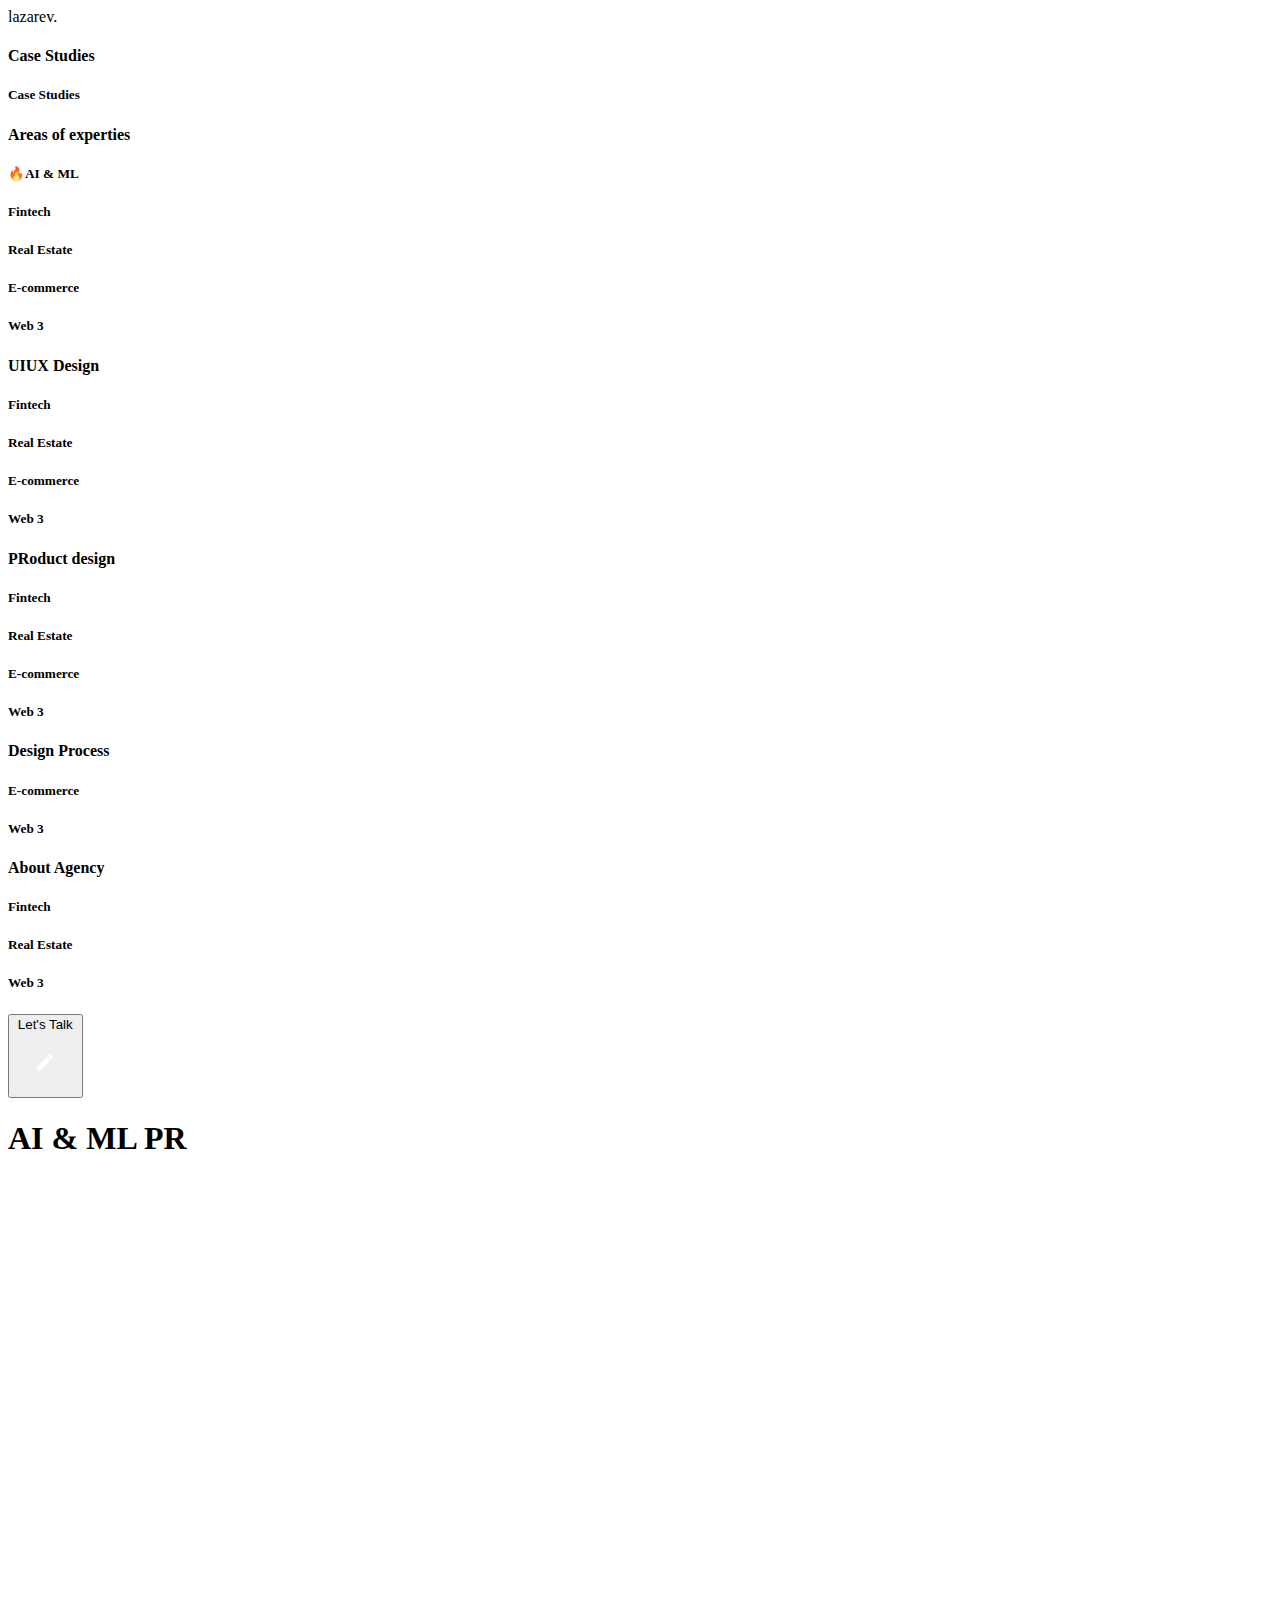
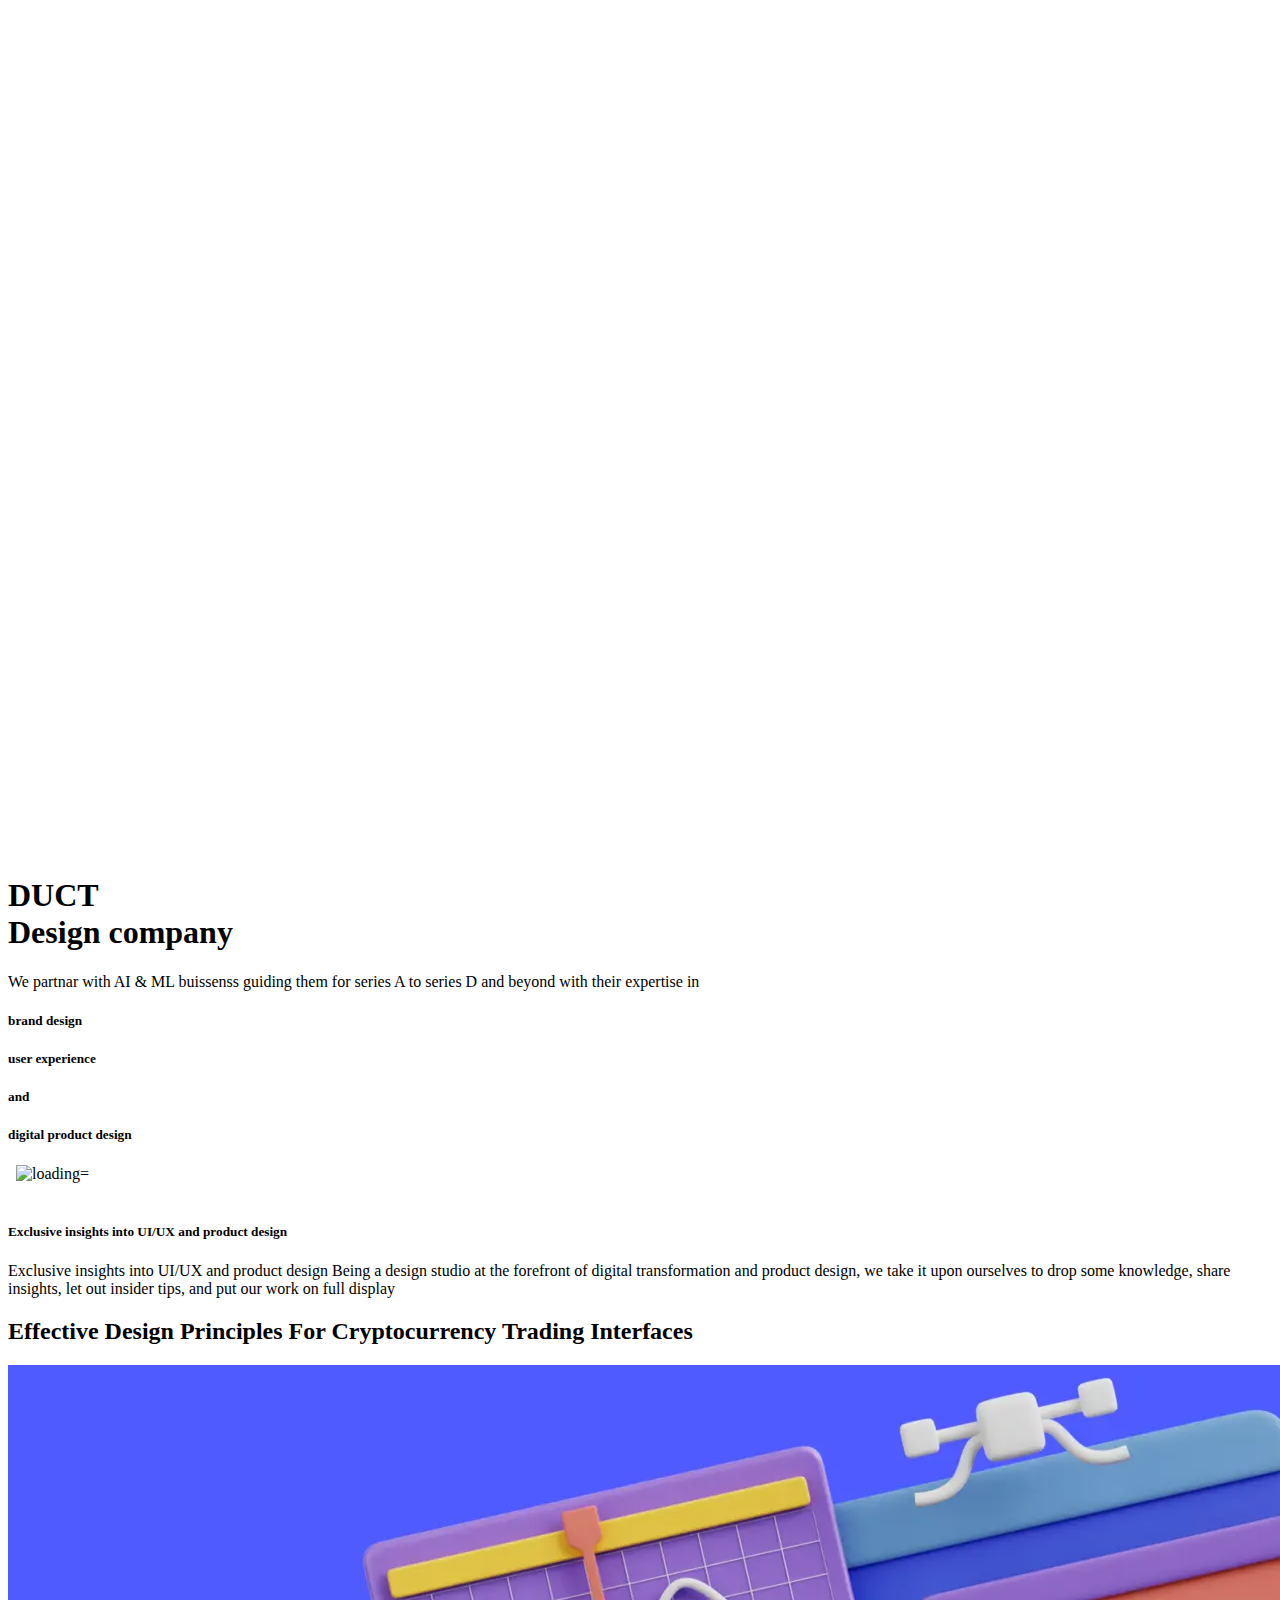
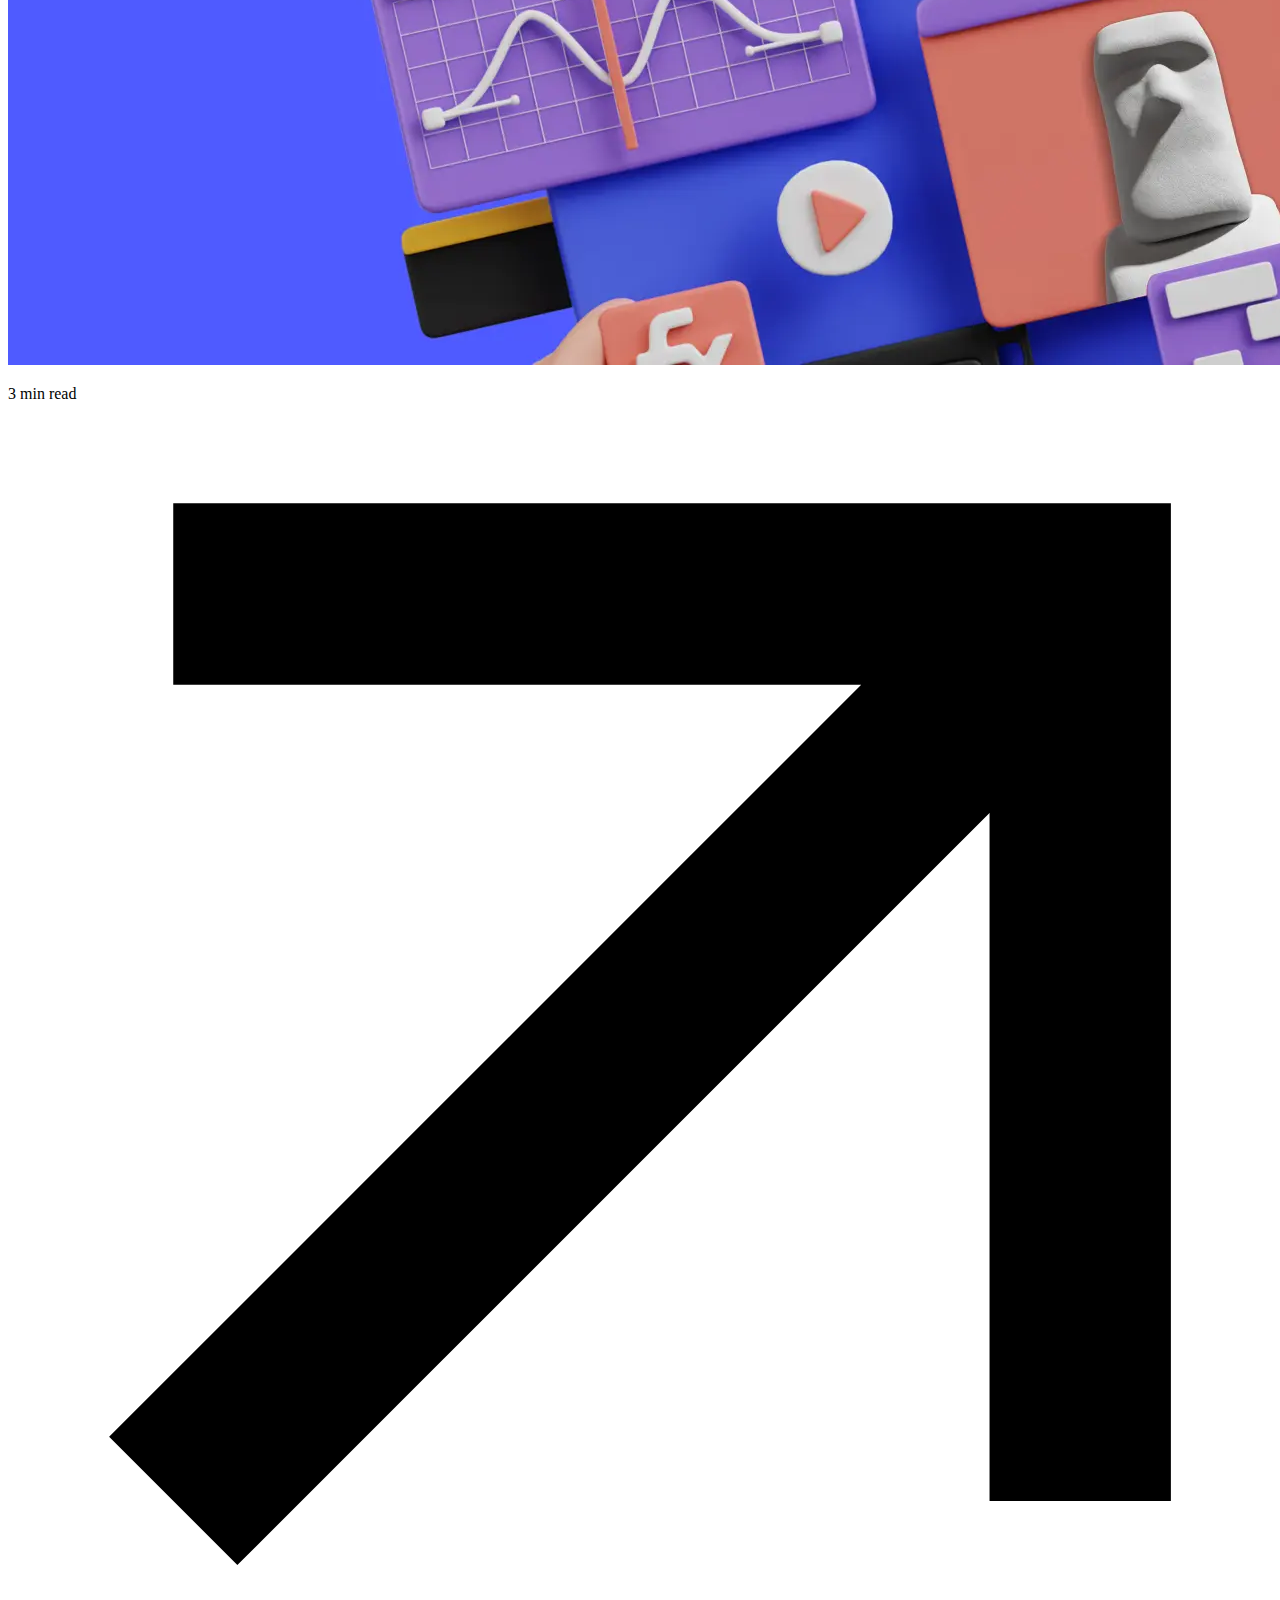
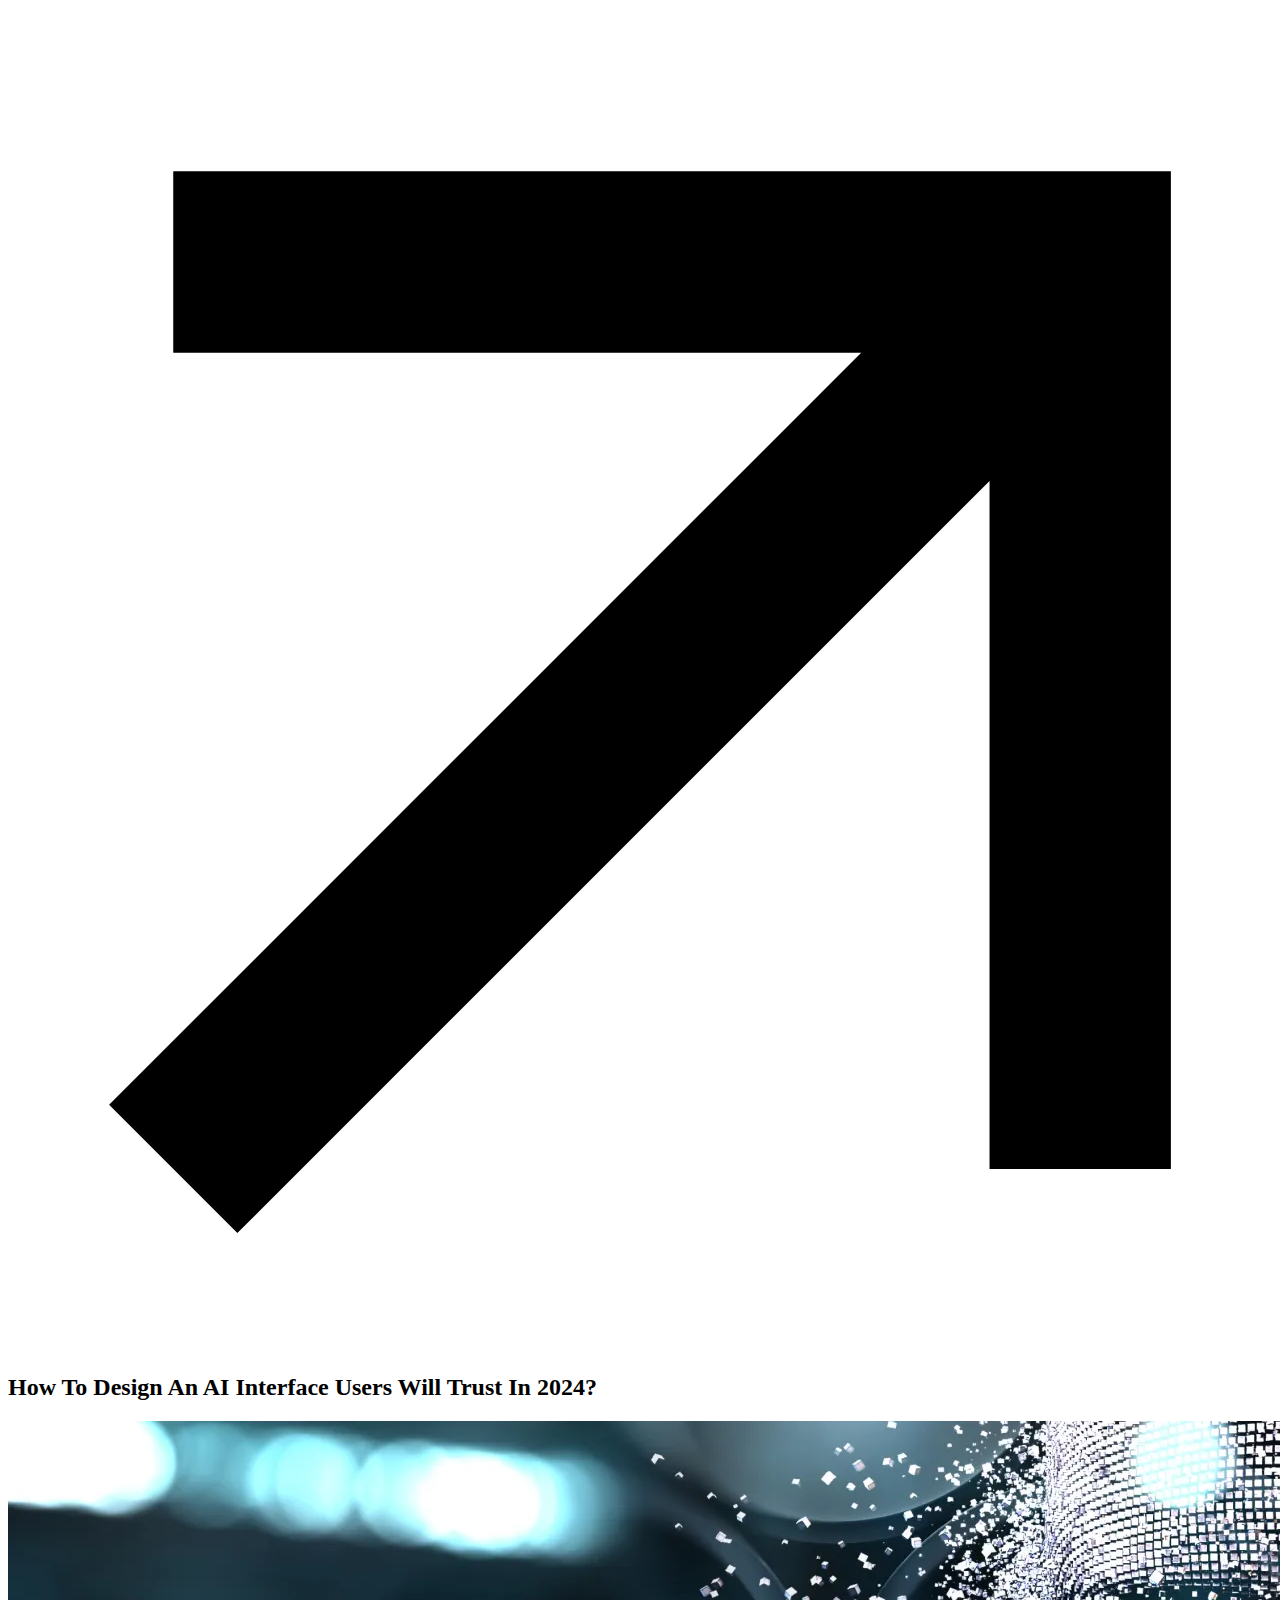
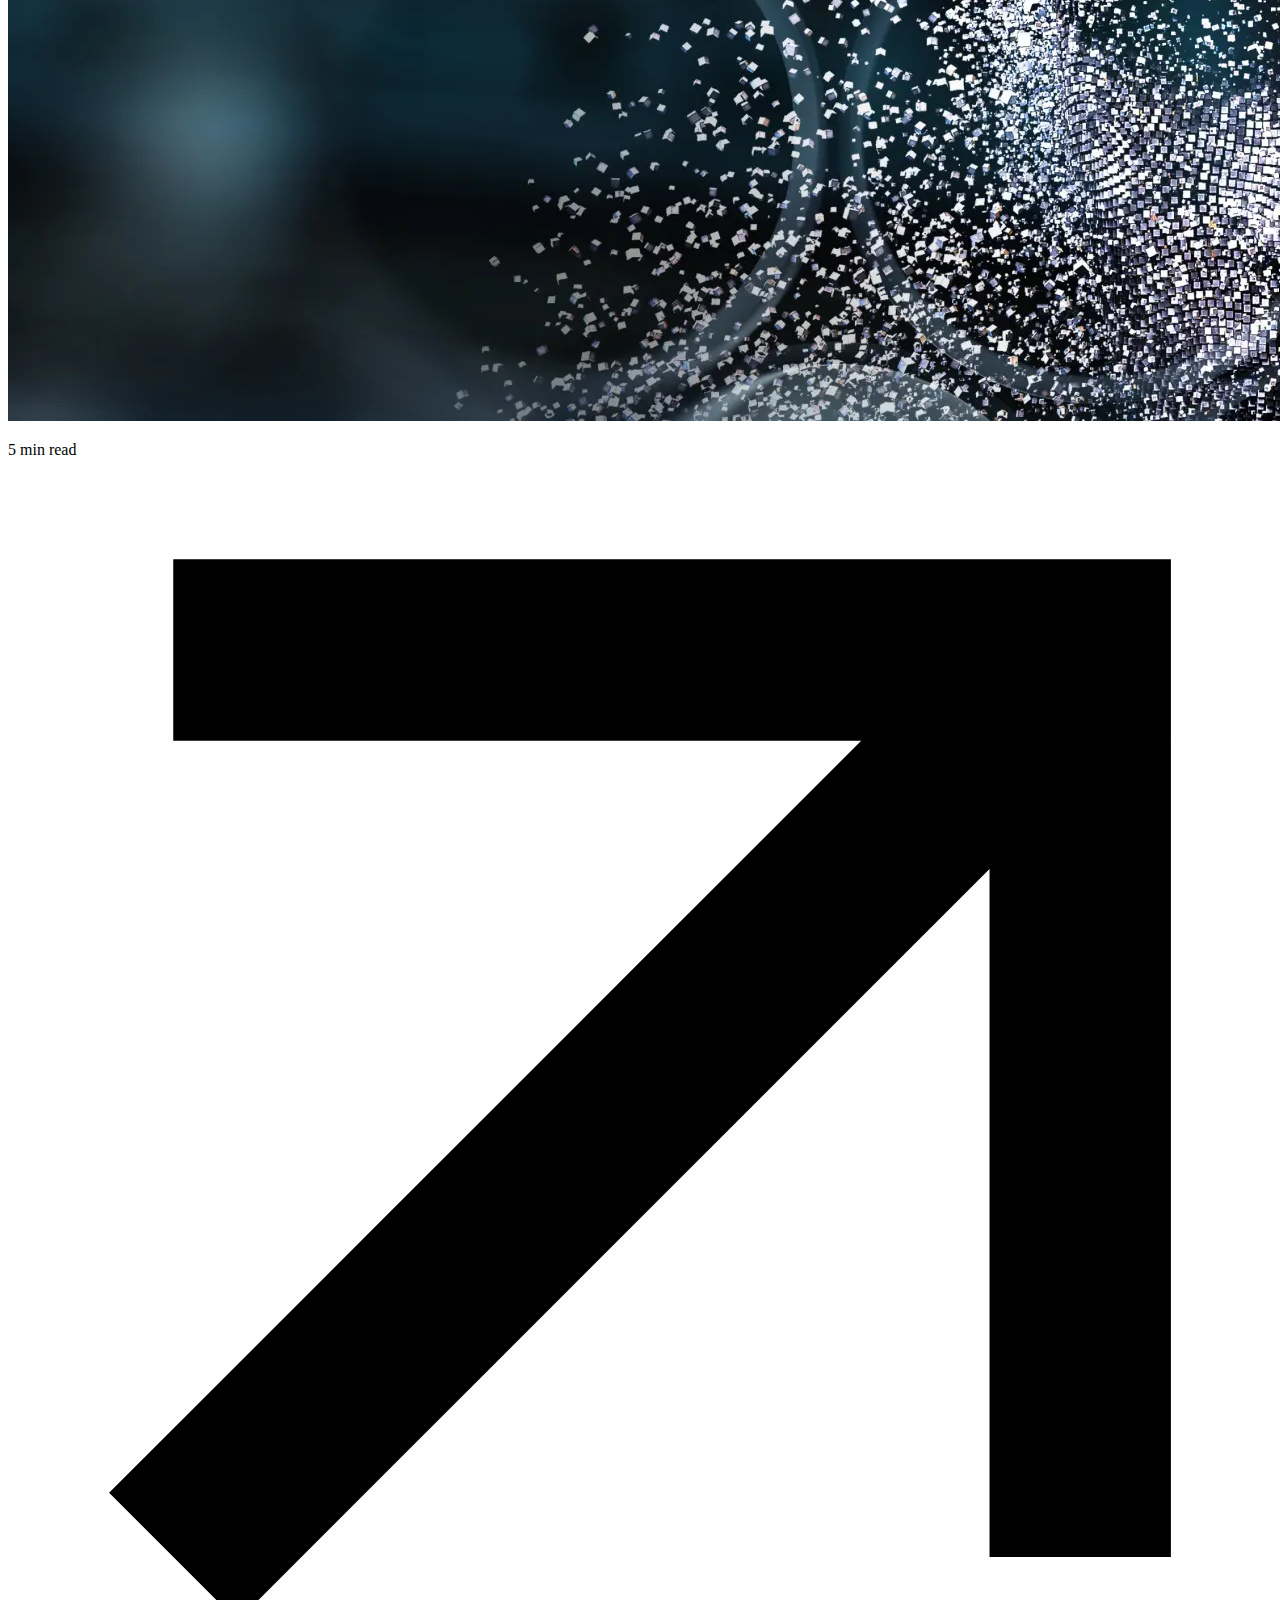
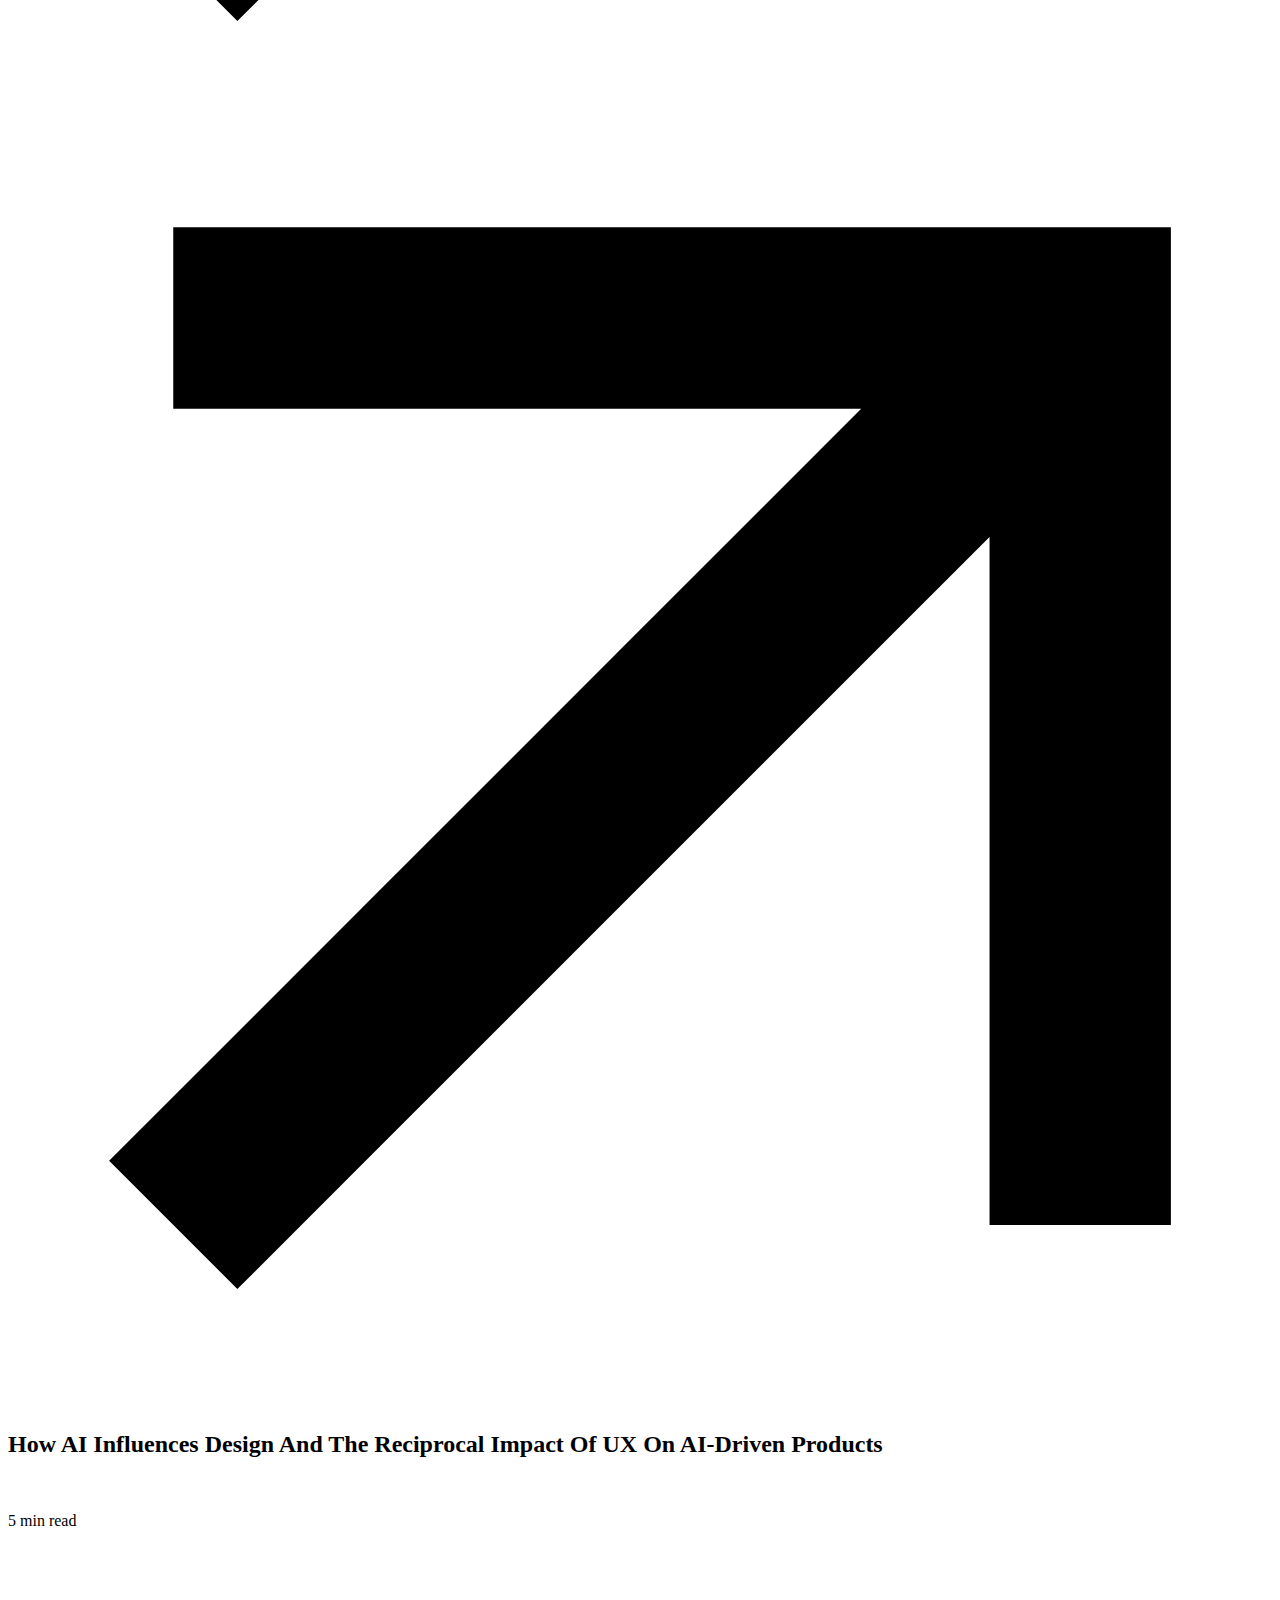
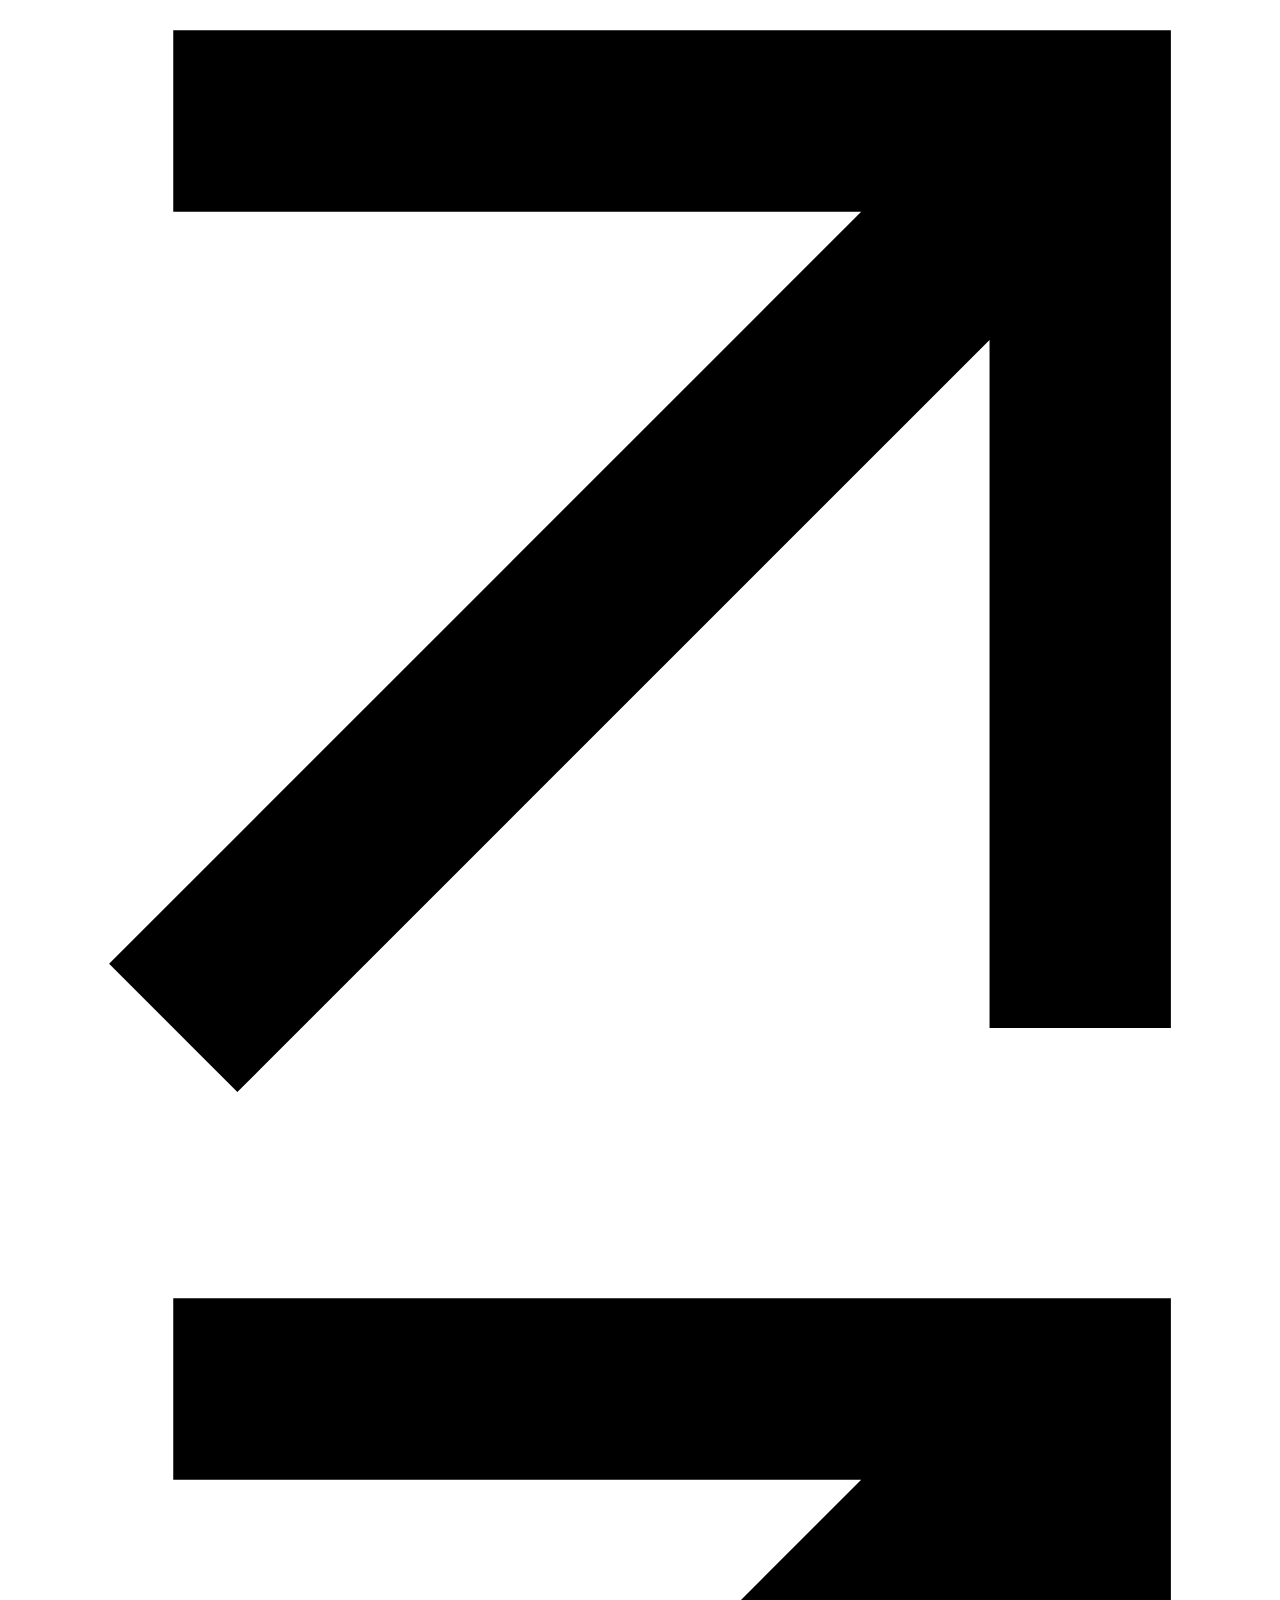
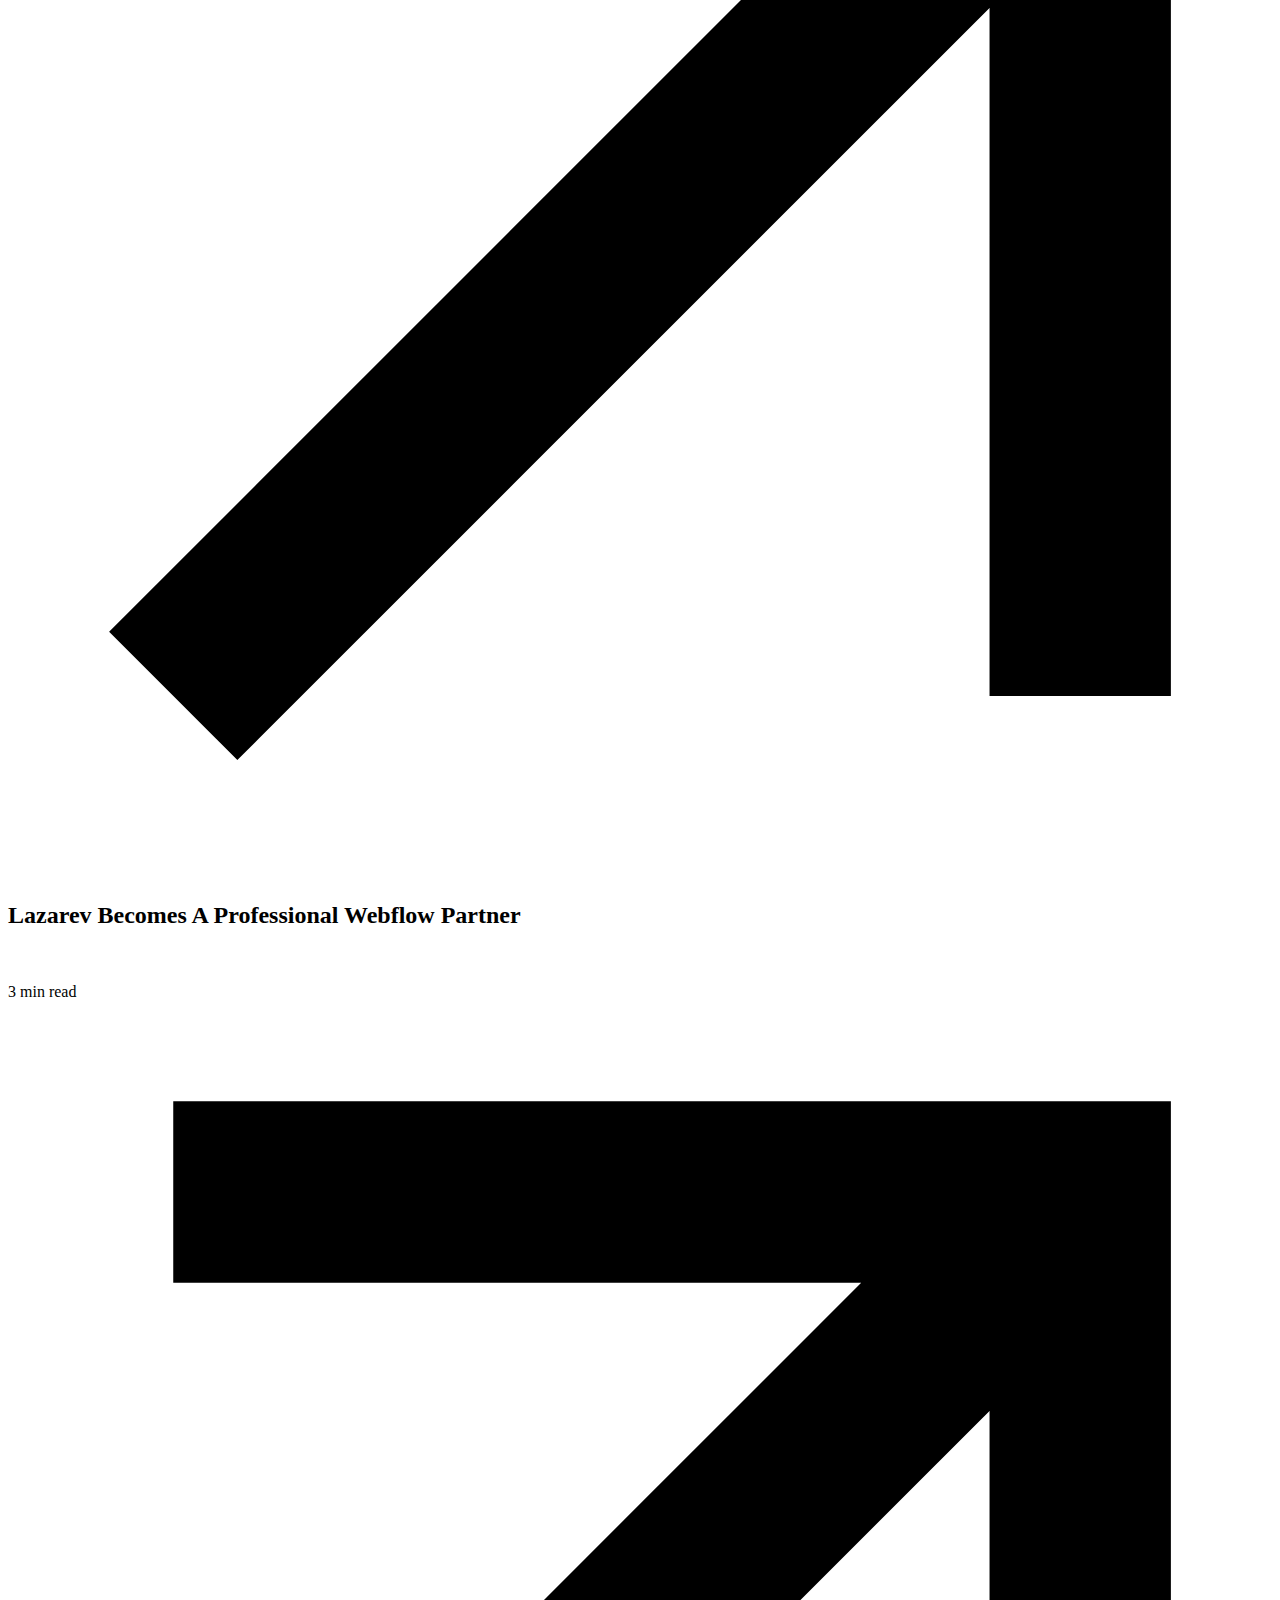
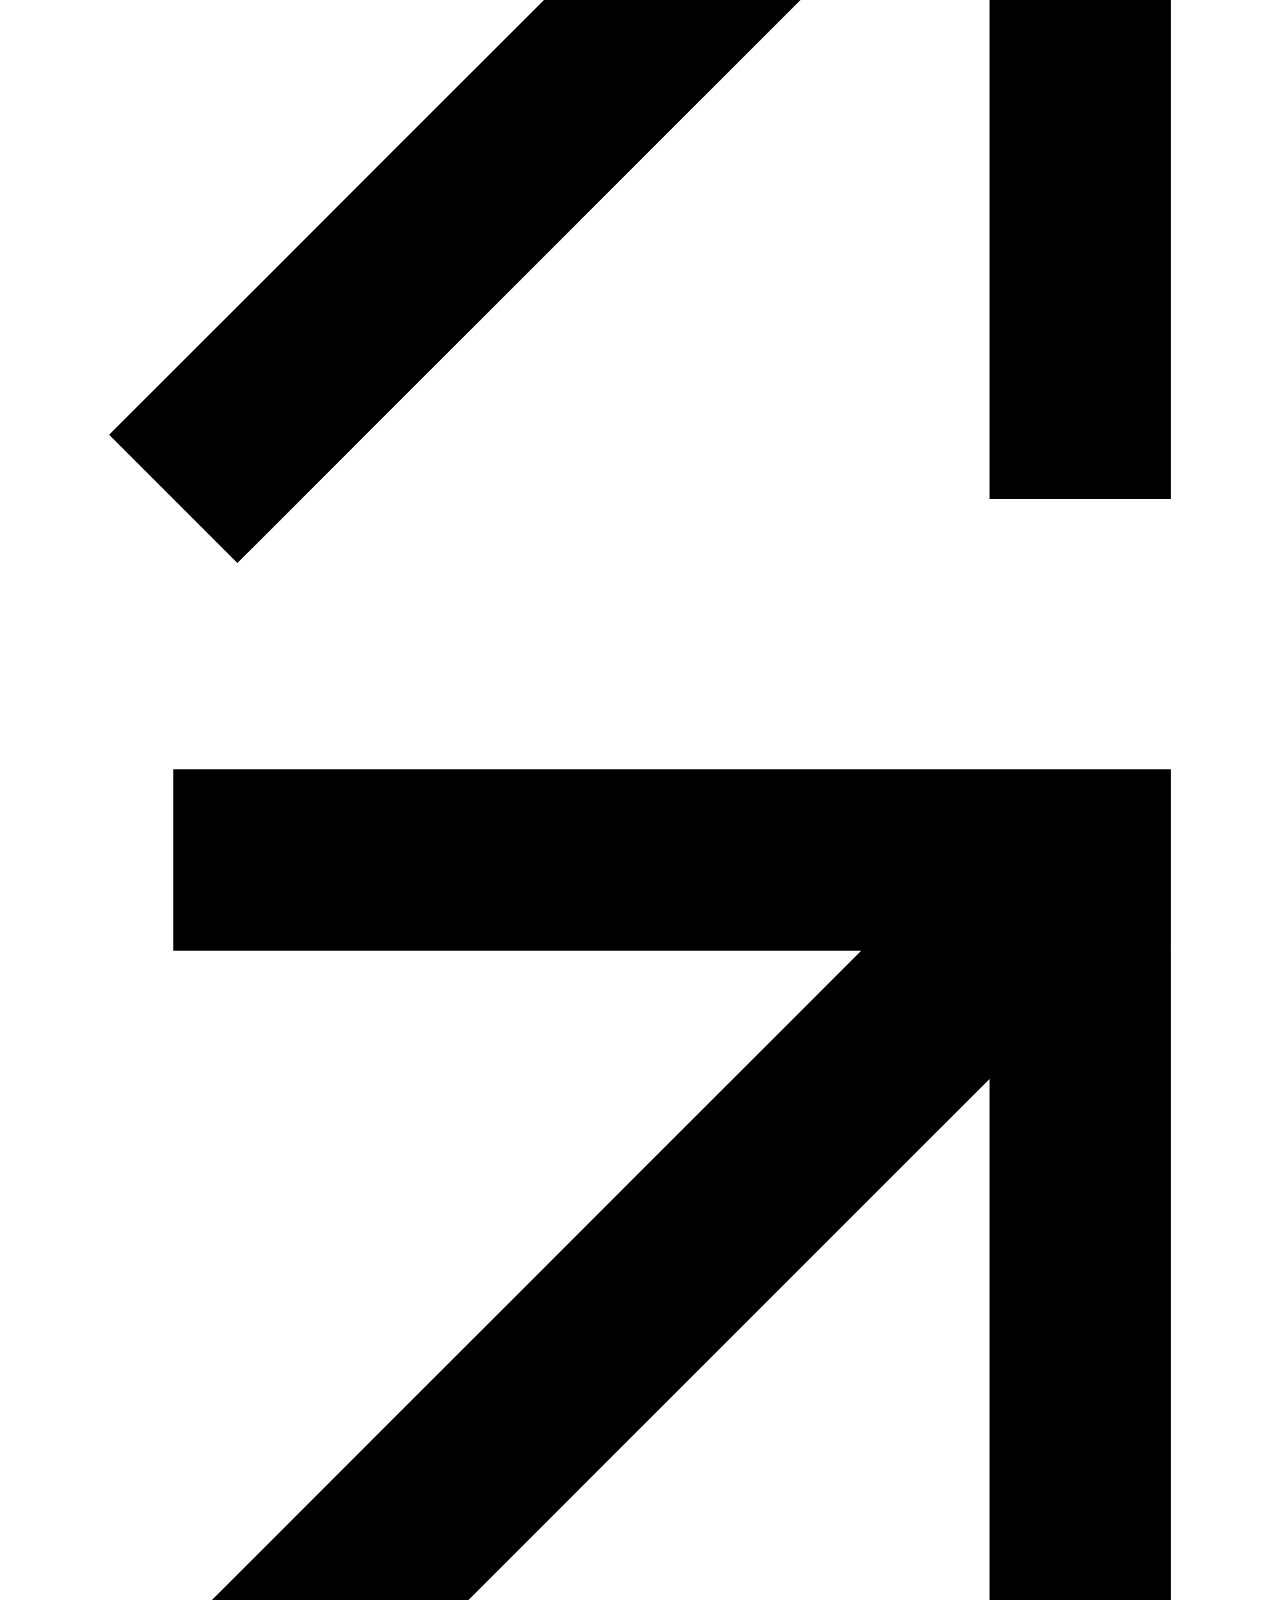
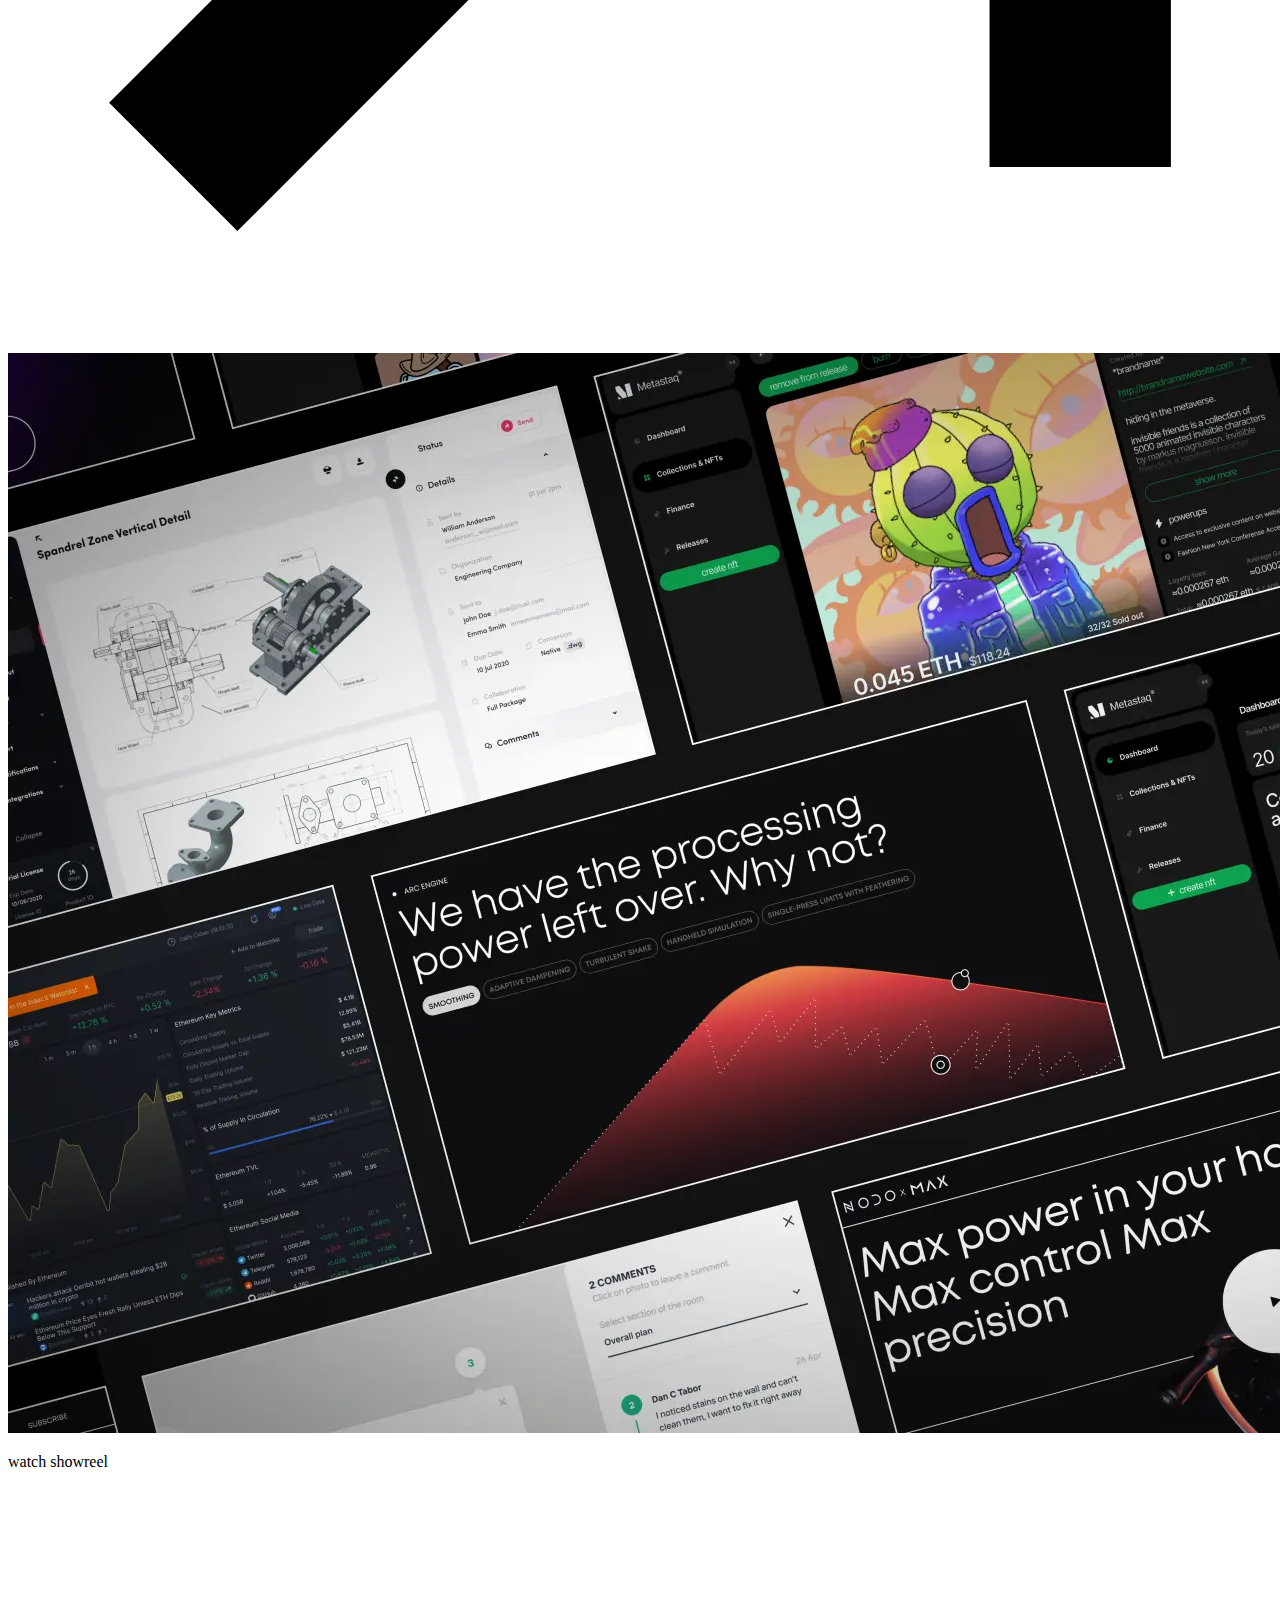
==== index.html @ 5483860f "Fix font problem" ====
<!DOCTYPE html>
<html lang="en">
  <head>
    <meta charset="UTF-8" />
    <meta name="viewport" content="width=device-width, initial-scale=1.0" />
    <title>
      LAZAREV. 🪀 — Digital Product Design Agency | Award Winning UX & UI Agency
    </title>
    <link rel="stylesheet" href="lazarev.css" />
    <link rel="shortcut icon" href="./Images/favicon.gif" type="image/x-icon" />
    <link
      rel="stylesheet"
      href="https://cdn.jsdelivr.net/npm/locomotive-scroll@3.5.4/dist/locomotive-scroll.css"
    />
    <link
      href="https://cdn.jsdelivr.net/npm/remixicon@4.2.0/fonts/remixicon.css"
      rel="stylesheet"
    />
  </head>
  <body>
    <section class="all">
      <!--* Header -->
      <header>
        <nav>
          <div class="logo">lazarev.</div>
          <div class="nav-part2">
            <div class="nav-elem">
              <h4>Case Studies</h4>
              <h5><span>Case Studies</span></h5>
            </div>
            <div class="nav-elem">
              <h4>Areas of experties</h4>
              <h5><span>🔥AI & ML</span></h5>
              <h5><span>Fintech</span></h5>
              <h5><span>Real Estate</span></h5>
              <h5><span>E-commerce</span></h5>
              <h5><span>Web 3</span></h5>
            </div>
            <div class="nav-elem">
              <h4>UIUX Design</h4>
              <h5><span>Fintech</span></h5>
              <h5><span>Real Estate</span></h5>
              <h5><span>E-commerce</span></h5>
              <h5><span>Web 3</span></h5>
            </div>
            <div class="nav-elem">
              <h4>PRoduct design</h4>
              <h5><span>Fintech</span></h5>
              <h5><span>Real Estate</span></h5>
              <h5><span>E-commerce</span></h5>
              <h5><span>Web 3</span></h5>
            </div>
            <div class="nav-elem">
              <h4>Design Process</h4>

              <h5><span>E-commerce</span></h5>
              <h5><span>Web 3</span></h5>
            </div>
            <div class="nav-elem">
              <h4>About Agency</h4>
              <h5><span>Fintech</span></h5>
              <h5><span>Real Estate</span></h5>
              <h5></h5>
              <h5><span>Web 3</span></h5>
            </div>
          </div>
          <button class="homebtn">
            Let's Talk
            <svg class="c-bttn__morph" fill="none" viewBox="0 0 131 136">
              <path
                class="g-path"
                data-morph="end"
                fill="#fff"
                d="M48 77.457v7.224h7.224l21.307-21.306-7.224-7.225L48 77.457Zm34.118-19.67a1.919 1.919 0 0 0 0-2.716l-4.508-4.508a1.919 1.919 0 0 0-2.716 0l-3.526 3.526 7.224 7.224 3.526-3.525Z"
              ></path>
              <path
                class="g-path"
                data-morph="start"
                fill="#fff"
                d="M48 77.457v7.224h7.224l21.307-21.306-7.224-7.225L48 77.457Zm34.118-19.67a1.919 1.919 0 0 0 0-2.716l-4.508-4.508a1.919 1.919 0 0 0-2.716 0l-3.526 3.526 7.224 7.224 3.526-3.525Z"
                data-original="M65.72 109.14c10.08 0 17.76-3.78 23.04-11.34 5.4-7.68 8.1-17.64 8.1-29.88 0-12.24-2.7-22.2-8.1-29.88-5.28-7.68-12.96-11.52-23.04-11.52-9.96 0-17.7 3.84-23.22 11.52-5.4 7.68-8.1 17.64-8.1 29.88 0 12.12 2.7 22.02 8.1 29.7 5.52 7.68 13.26 11.52 23.22 11.52Zm46.08 7.02c-11.64 12.6-27.06 18.9-46.26 18.9s-34.62-6.3-46.26-18.9C7.76 103.56 2 87.48 2 67.92c0-19.56 5.76-35.64 17.28-48.24C30.92 7.08 46.34.78 65.54.78s34.62 6.3 46.26 18.9c11.64 12.6 17.46 28.68 17.46 48.24 0 19.56-5.82 35.64-17.46 48.24Z"
              ></path>
            </svg>
          </button>
          <div class="nav-bottom"></div>
        </nav>
      </header>

      <main id="main">
        <!-- *Page1 -->
        <section id="page1">
          <!--* Main Heading -->
          <h1>AI & ML PR<svg
              class="c-bttn__morph"
              fill="none"
              viewBox="0 0 131 136"
            >
              <path
                class="g-path"
                data-morph="end"
                fill="#fff"
                d="M48 77.457v7.224h7.224l21.307-21.306-7.224-7.225L48 77.457Zm34.118-19.67a1.919 1.919 0 0 0 0-2.716l-4.508-4.508a1.919 1.919 0 0 0-2.716 0l-3.526 3.526 7.224 7.224 3.526-3.525Z"
              ></path></svg
            >DUCT<br />Design company<br />
          </h1>

          <p>
            We partnar with AI & ML buissenss guiding them for series A to
            series D and beyond with their expertise in
          </p>
          <div class="categories">
            <h5>brand design</h5>
            <h5>user experience</h5>
            <h5>and</h5>
            <h5>digital product design</h5>
          </div>
          <div id="moving-div">
            <div id="blur-left"></div>
            <div class="sameer"></div>
            <div class="move">
              <img
                src="https://lazarev.kiev.ua/la24/forbes.svg"
                alt=""
                loading="lazy"
              />
              <img
                src="https://lazarev.kiev.ua/la24/adweek.svg"
                alt=""
                loading="lazy"
              />
              <img src="https://lazarev.kiev.ua/la24/pmi.svg" alt="
              loading="lazy"" loading="lazy" />
              <img src="https://lazarev.kiev.ua/la24/wf.svg" alt="" />
              <img
                src="https://lazarev.kiev.ua/la24/adweek.svg"
                alt=""
                loading="lazy"
              />
              <img
                src="https://lazarev.kiev.ua/la24/rd.svg"
                alt=""
                loading="lazy"
              />
              <img
                src="https://lazarev.kiev.ua/la24/pmi.svg"
                alt=""
                loading="lazy"
              />
              <img
                src="https://lazarev.kiev.ua/la24/webby.svg"
                alt=""
                loading="lazy"
              />
            </div>
            <div class="move">
              <img
                src="https://lazarev.kiev.ua/la24/forbes.svg"
                alt=""
                loading="lazy
              "
              />
              <img
                src="https://lazarev.kiev.ua/la24/adweek.svg"
                alt
                loading="lazy
              "
              />
              <img src="https://lazarev.kiev.ua/la24/pmi.svg" alt="" />
              <img
                src="https://lazarev.kiev.ua/la24/wf.svg"
                alt=""
                loading="lazy
              "
              />
              <img
                src="https://lazarev.kiev.ua/la24/adweek.svg"
                alt=""
                loading="lazy
              "
              />
              <img
                src="https://lazarev.kiev.ua/la24/rd.svg"
                alt=""
                loading="lazy
              "
              />
              <img
                src="https://lazarev.kiev.ua/la24/pmi.svg"
                alt=""
                loading="lazy
              "
              />
              <img
                src="https://lazarev.kiev.ua/la24/webby.svg"
                alt=""
                loading="lazy
              "
              />
            </div>
            <div id="blur-right"></div>
          </div>
        </section>

        <!--* page2 -->

        <section id="page2">
          <div class="page2-main-content">
            <div class="page2-left">
              <h5>Exclusive insights into UI/UX and product design</h5>
              <p>
                Exclusive insights into UI/UX and product design Being a design
                studio at the forefront of digital transformation and product
                design, we take it upon ourselves to drop some knowledge, share
                insights, let out insider tips, and put our work on full display
              </p>
            </div>

            <!--* page2Right -->

            <div class="page2-right">
              <div class="image-effect-div">
                <h2>
                  Effective Design Principles For Cryptocurrency Trading
                  Interfaces
                </h2>
                <img src="./Images/hiddenImage1.webp" alt="" />
                <p>3 min read</p>
                <div class="arrow">
                  <svg fill="none" viewBox="0 0 15 15">
                    <path
                      fill="currentColor"
                      fill-rule="evenodd"
                      d="M10.125 3.153H1.961V1H13.8v11.839h-2.152V4.675L2.722 13.6 1.2 12.078l8.925-8.925Z"
                      clip-rule="evenodd"
                    ></path>
                  </svg>
                  <svg id="hiddenArrow" fill="none" viewBox="0 0 15 15">
                    <path
                      fill="currentColor"
                      fill-rule="evenodd"
                      d="M10.125 3.153H1.961V1H13.8v11.839h-2.152V4.675L2.722 13.6 1.2 12.078l8.925-8.925Z"
                      clip-rule="evenodd"
                    ></path>
                  </svg>
                </div>
              </div>

              <div class="image-effect-div">
                <h2>How To Design An AI Interface Users Will Trust In 2024?</h2>
                <img src="./Images/hiddenImage2.webp" alt="" />
                <p>5 min read</p>
                <div class="arrow">
                  <svg fill="none" viewBox="0 0 15 15">
                    <path
                      fill="currentColor"
                      fill-rule="evenodd"
                      d="M10.125 3.153H1.961V1H13.8v11.839h-2.152V4.675L2.722 13.6 1.2 12.078l8.925-8.925Z"
                      clip-rule="evenodd"
                    ></path>
                  </svg>
                  <svg id="hiddenArrow" fill="none" viewBox="0 0 15 15">
                    <path
                      fill="currentColor"
                      fill-rule="evenodd"
                      d="M10.125 3.153H1.961V1H13.8v11.839h-2.152V4.675L2.722 13.6 1.2 12.078l8.925-8.925Z"
                      clip-rule="evenodd"
                    ></path>
                  </svg>
                </div>
              </div>

              <div class="image-effect-div">
                <h2>
                  How AI Influences Design And The Reciprocal Impact Of UX On
                  AI-Driven Products
                </h2>
                <img src="./Images/hiddenImage3.webp" alt="" />
                <p>5 min read</p>
                <div class="arrow">
                  <svg fill="none" viewBox="0 0 15 15">
                    <path
                      fill="currentColor"
                      fill-rule="evenodd"
                      d="M10.125 3.153H1.961V1H13.8v11.839h-2.152V4.675L2.722 13.6 1.2 12.078l8.925-8.925Z"
                      clip-rule="evenodd"
                    ></path>
                  </svg>
                  <svg id="hiddenArrow" fill="none" viewBox="0 0 15 15">
                    <path
                      fill="currentColor"
                      fill-rule="evenodd"
                      d="M10.125 3.153H1.961V1H13.8v11.839h-2.152V4.675L2.722 13.6 1.2 12.078l8.925-8.925Z"
                      clip-rule="evenodd"
                    ></path>
                  </svg>
                </div>
              </div>

              <div class="image-effect-div">
                <h2>Lazarev Becomes A Professional Webflow Partner</h2>
                <img src="./Images/hiddenImage4.webp" alt="" />
                <p>3 min read</p>
                <div class="arrow">
                  <svg fill="none" viewBox="0 0 15 15">
                    <path
                      fill="currentColor"
                      fill-rule="evenodd"
                      d="M10.125 3.153H1.961V1H13.8v11.839h-2.152V4.675L2.722 13.6 1.2 12.078l8.925-8.925Z"
                      clip-rule="evenodd"
                    ></path>
                  </svg>
                  <svg id="hiddenArrow" fill="none" viewBox="0 0 15 15">
                    <path
                      fill="currentColor"
                      fill-rule="evenodd"
                      d="M10.125 3.153H1.961V1H13.8v11.839h-2.152V4.675L2.722 13.6 1.2 12.078l8.925-8.925Z"
                      clip-rule="evenodd"
                    ></path>
                  </svg>
                </div>
              </div>
            </div>
          </div>
        </section>

        <!--* video-page -->
        <section class="video-page">
          <div class="video-page-content">
            <img src="./Images/Thumbnail.webp" alt="Thumbnail" />
            <div class="play-icon">
              <i class="ri-play-large-fill"></i>
              <p>watch showreel</p>
            </div>

            <video
              id="first-video"
              src="./videos/LAZAREV  Digital Product Design Agency - Award Winning UX & UI Agency.mp4"
            ></video>
          </div>
        </section>

        <!--* page3 -->

        <section id="page3">
          <div class="page3-upper">
            <div class="page3-left">
              <h1>
                Success Stories <br />
                Shaped by our <br />use experience <br />
                design agecny
              </h1>
            </div>
            <div class="page3-right">
              <h6>PARTNERSHIP MENTALITY</h6>
              <p>
                Along with taking the lead in designing AI-powered solutions, we
                embody a partnership mentality. This exact commitment has been
                the bedrock of our clients’ successes. When you choose to
                collaborate with us, we promise to be right where your
                audience's changing desires meet your ambitious business goals.
                We don't settle for mediocrity; we strive for excellence in
                every Figma pixel, every touchpoint, and every UX interaction.
              </p>
              <h6>RESULTS</h6>
              <p>
                That is how we've built 50+ sustainable startup products and
                helped 400+ brands secure millions in funding, achieve
                successful acquisitions, and establish themselves as globally
                recognized companies.
              </p>
            </div>
          </div>
          <div class="page3-down">
            <div class="page3-boxes">
              <h1>$500M</h1>
              <p>In fundign secured owning to our designs</p>
              <span>/001</span>
            </div>
            <div class="page3-boxes">
              <h1>+1million</h1>
              <p>increase in customer base</p>
              <span>/002</span>
            </div>
            <div class="page3-boxes">
              <h1>100 000+</h1>
              <p>of active marketplace users</p>
              <span>/003</span>
            </div>
            <div class="page3-boxes">
              <h1>25 million</h1>
              <p>Monthly E-commerce visits</p>
              <span>/004</span>
            </div>
            <div class="page3-boxes">
              <h1>+300%</h1>
              <p>Increase in sign up conversion rate</p>
              <span>/005</span>
            </div>
            <div class="page3-boxes">
              <h1>+42%</h1>
              <p>increase in apps retension rate</p>
              <span>/006</span>
            </div>
            <div id="afterbox">
              <p>
                <span>Featured digital</span>
                <span>desings projects</span>
                Our portfolio encompasses a wide range of digital designs
                essential for the growth of modern businesses. From B2B SaaS and
                B2C mobile apps to marketing design for promotions, we display
                our work created for early-stage startups and enterprises at
                various stages of their growth.
              </p>
            </div>
          </div>
        </section>

        <!--* page3 -->

        <section id="page4">
          <div class="page4-section">
            <div class="page4-content">
              <h1>
                Pika AI <i id="pikaSvg" class="ri-arrow-right-up-line"></i>
                <i id="pikaSvg" class="ri-arrow-right-up-line"></i>
              </h1>
              <p>
                Pika AI is a new and better search engine that harnesses AI
                technology and helps people find the most relevant and
                interesting information from across the web.
              </p>
            </div>
            <div class="page4-image1">
              <img src="./Images/Pika Al.webp" alt="" />
              <video muted loop src="./videos/pika-cover-big.mp4"></video>

              <!--* video cursor -->

              <div class="videoCursor1">
                <p>
                  view case <br />
                  study
                </p>
                <i class="ri-arrow-right-up-line"></i>
              </div>
            </div>
          </div>

          <div class="page4-section">
            <div class="page4-content">
              <h1>
                NODO <i id="pikaSvg" class="ri-arrow-right-up-line"></i>
                <i id="pikaSvg" class="ri-arrow-right-up-line"></i>
              </h1>
              <p>
                A promo website for unique cinematography equipment. Inertia
                Wheels MAX –– the first-hand wheels developed to streamline the
                operating experience.
              </p>
              <button id="blueBtn">See All Case Studies</button>
            </div>
            <div class="page4-image2">
              <img id="page4-secondImg" src="./Images/NODO.webp" alt="" />
              <video
                id="page4-secondVideo"
                muted
                loop
                src="./videos/NODO Video.mp4"
              ></video>

              <!--* video cursor -->
              <div class="videoCursor2">
                <p>
                  view case <br />
                  study
                </p>
                <i class="ri-arrow-right-up-line"></i>
              </div>
            </div>
          </div>
          <!-- <div class="page4-last">
            <div class="metastaq">
              <h1>
                Metastaq
                <i id="pikaSvg" class="ri-arrow-right-up-line"></i>
                <i id="pikaSvg" class="ri-arrow-right-up-line"></i>
              </h1>
              <p>
                A B2B Blockchain platform that helps brands engage with their
                community, monetize loyal consumers more effectively, and reward
                high-value actions with exclusive experiences
              </p>
              <figure>
                <div class="metashtaq-content">
                  <video muted src="./videos/metastaq-A-cover.mp4"></video>
                  <img loading="lazy" src="./Images/metastaqImg.webp" alt="" />
                </div>
              </figure>
            </div>
            <div class="Sight">
              <h1>
                11 Sight <i id="pikaSvg" class="ri-arrow-right-up-line"></i>
                <i id="pikaSvg" class="ri-arrow-right-up-line"></i>
              </h1>
              <p>
                11 Sight is a leader in the space of one-click video technology,
                recognized as one of the most innovative companies of 2021 at
                Silicon Valley's annual flagship conference.
              </p>
              <figure>
                <div class="sight-content">
                  <video src="./videos/11sight-cover-small.mp4"></video>
                  <img src="./Images/sightImg.webp" alt="" />
                </div>
              </figure>
            </div>
          </div> -->
        </section>
      </main>
    </section>

    <!-- todo Gsap Cdn for animations -->

    <script src="https://cdnjs.cloudflare.com/ajax/libs/gsap/3.12.5/gsap.min.js"></script>

    <!-- todo ScrollTrigger -->

    <script src="https://cdnjs.cloudflare.com/ajax/libs/gsap/3.12.5/ScrollTrigger.min.js"></script>

    <!-- todo locomotive js -->

    <script src="https://cdn.jsdelivr.net/npm/locomotive-scroll@3.5.4/dist/locomotive-scroll.js"></script>

    <!-- todo split-type -->

    <script src="https://unpkg.com/split-type"></script>

    <script async src="lazarev.js"></script>
  </body>
</html>
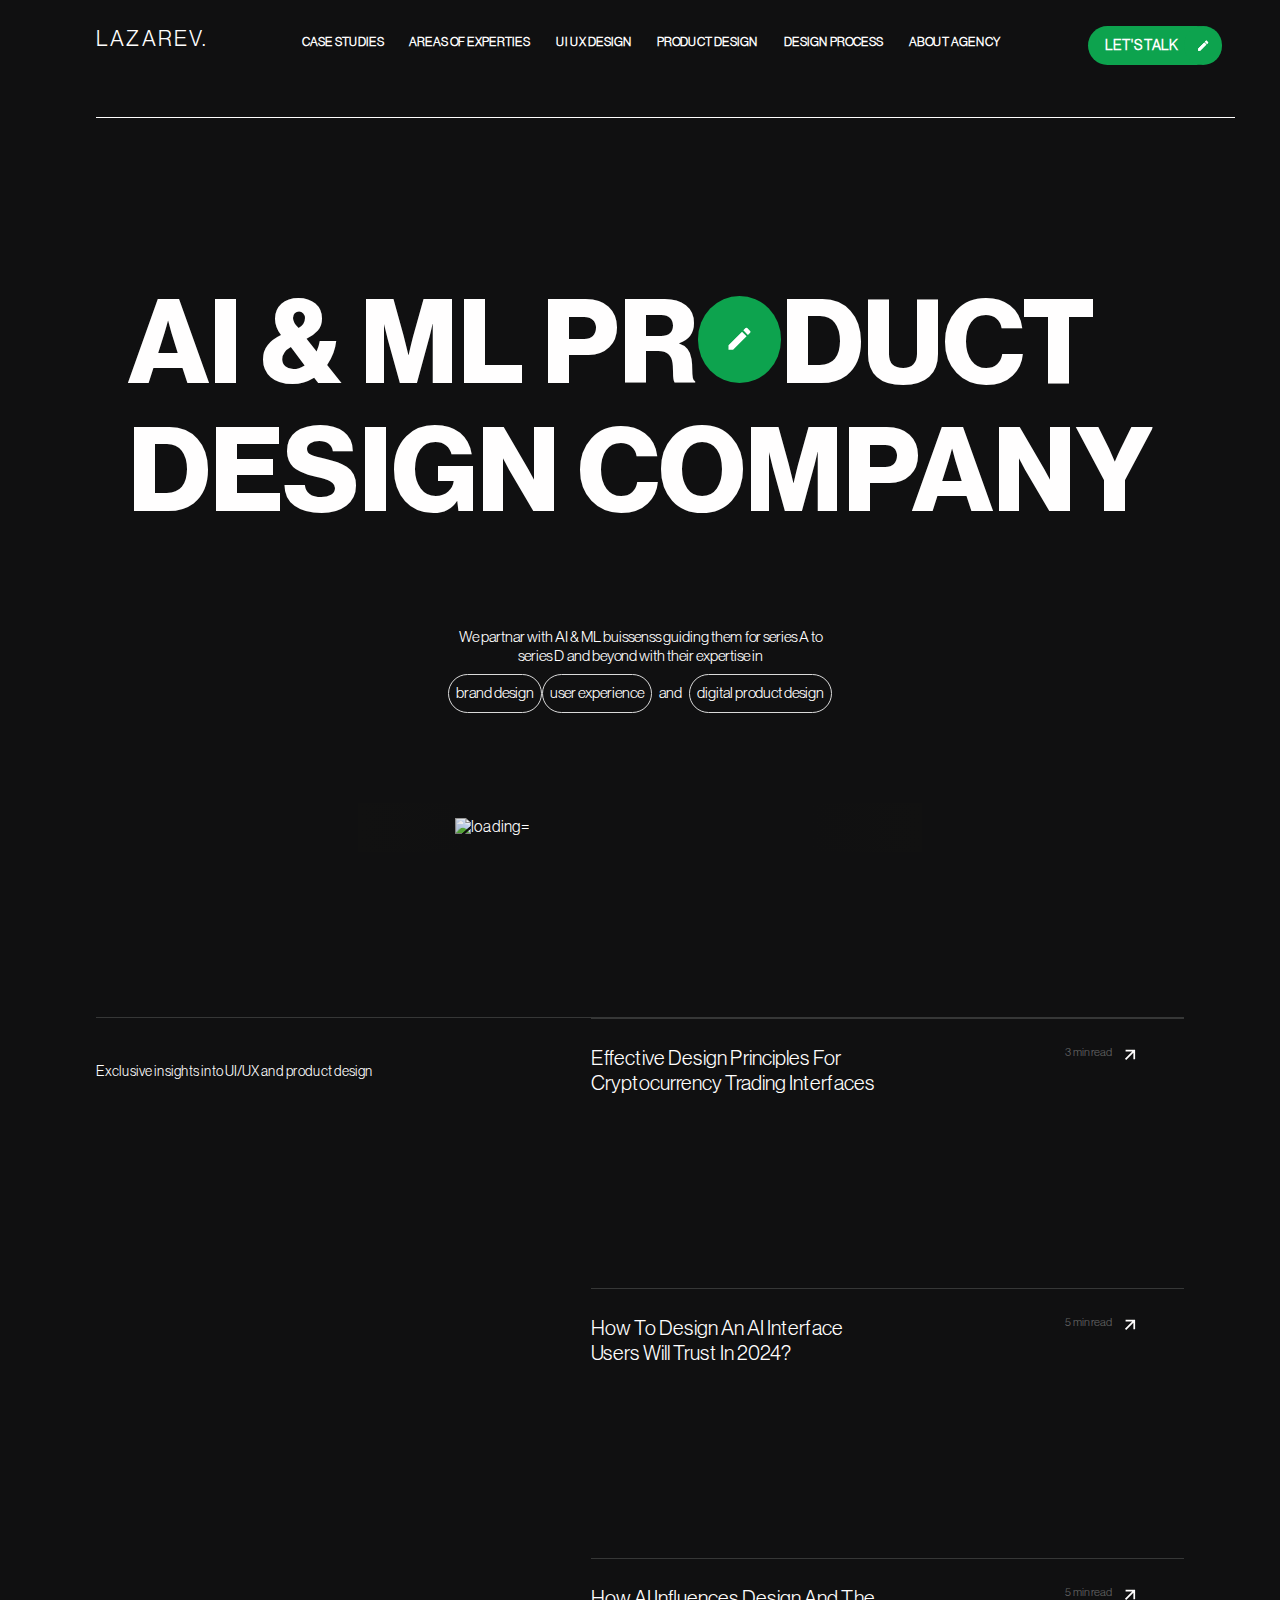
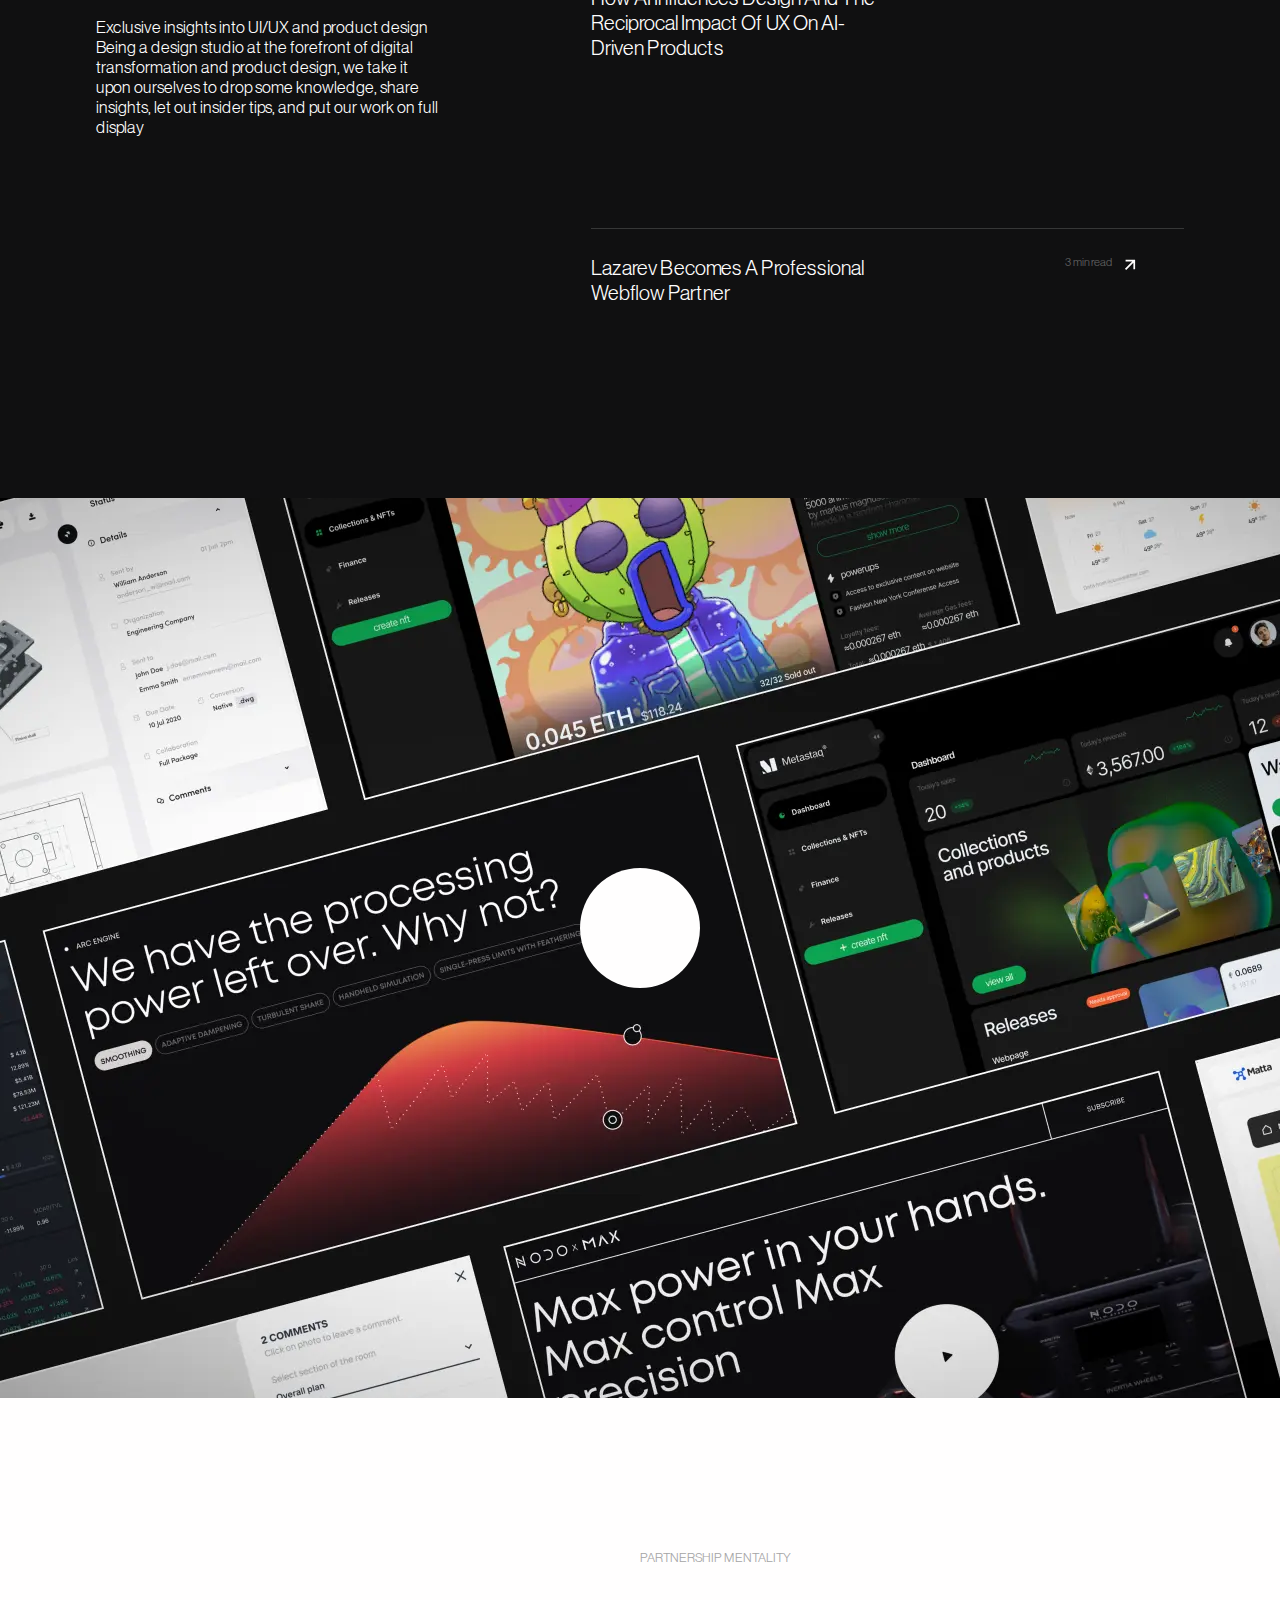
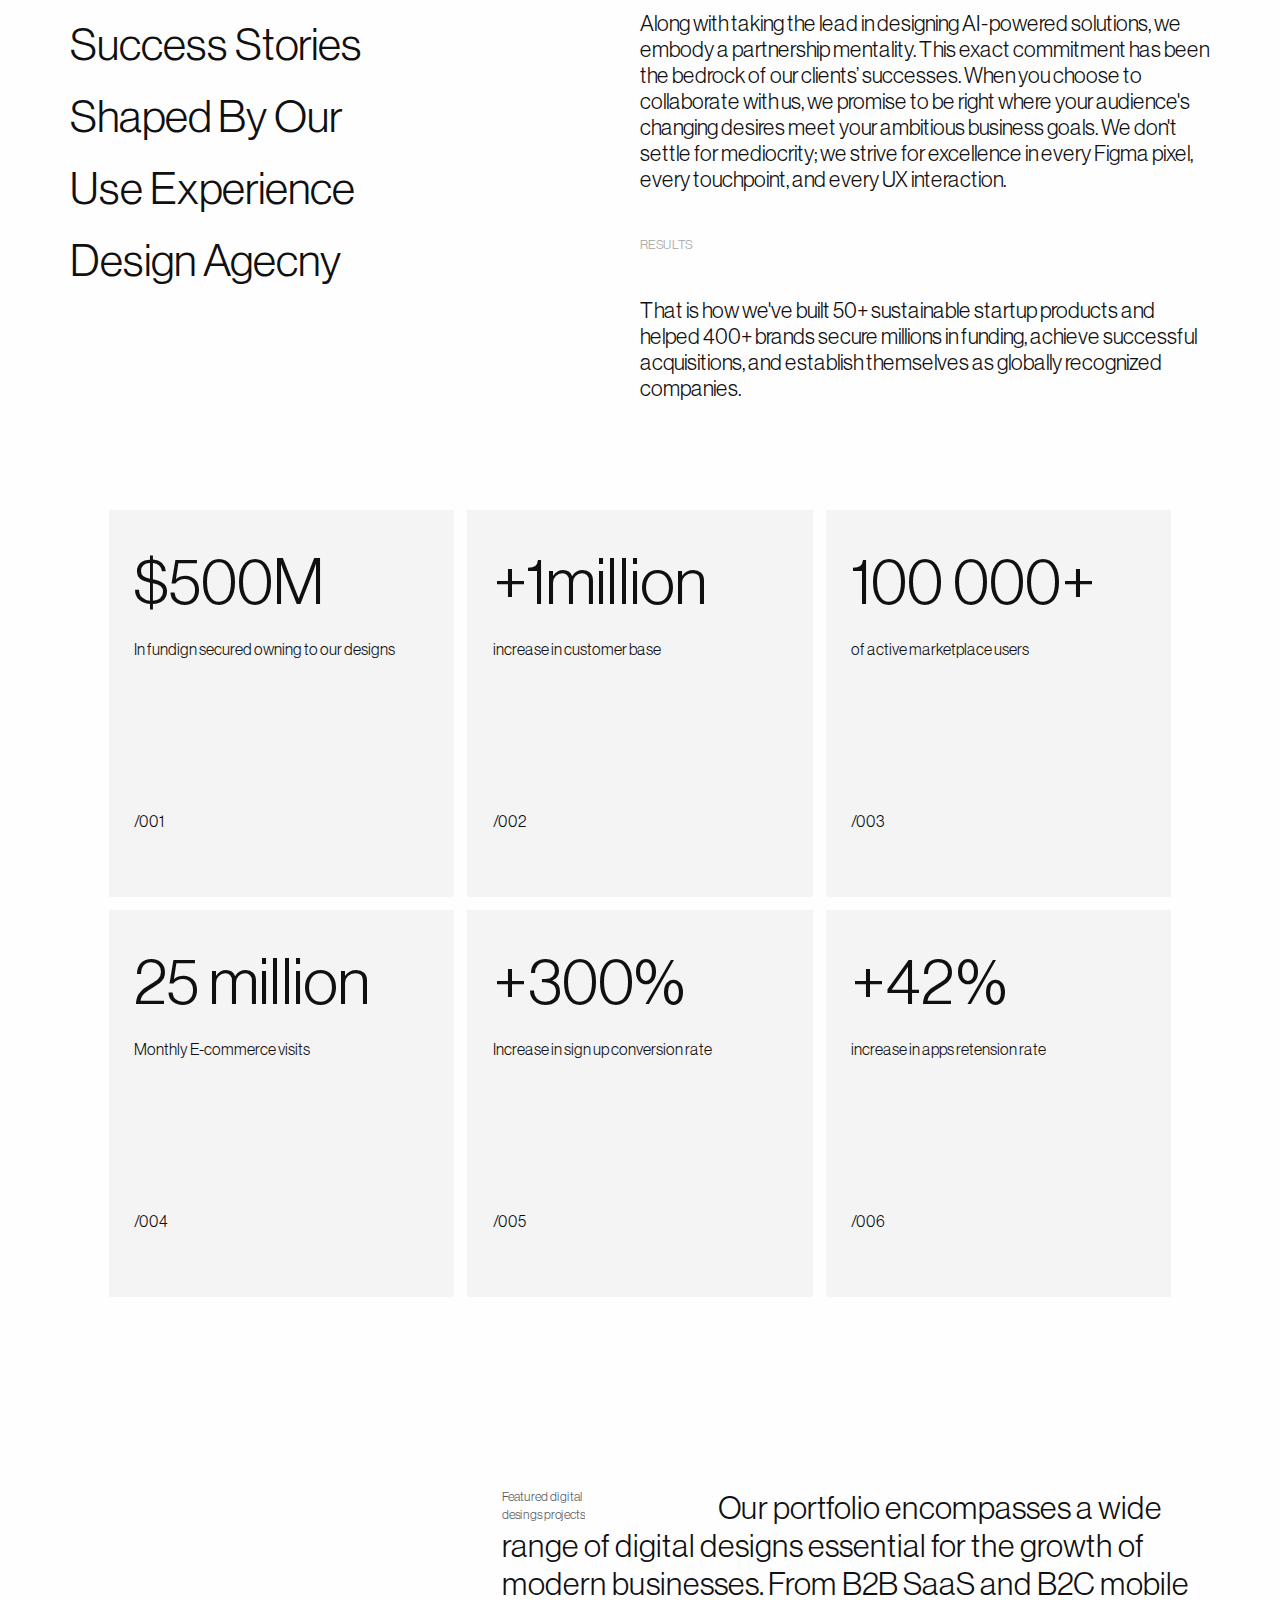
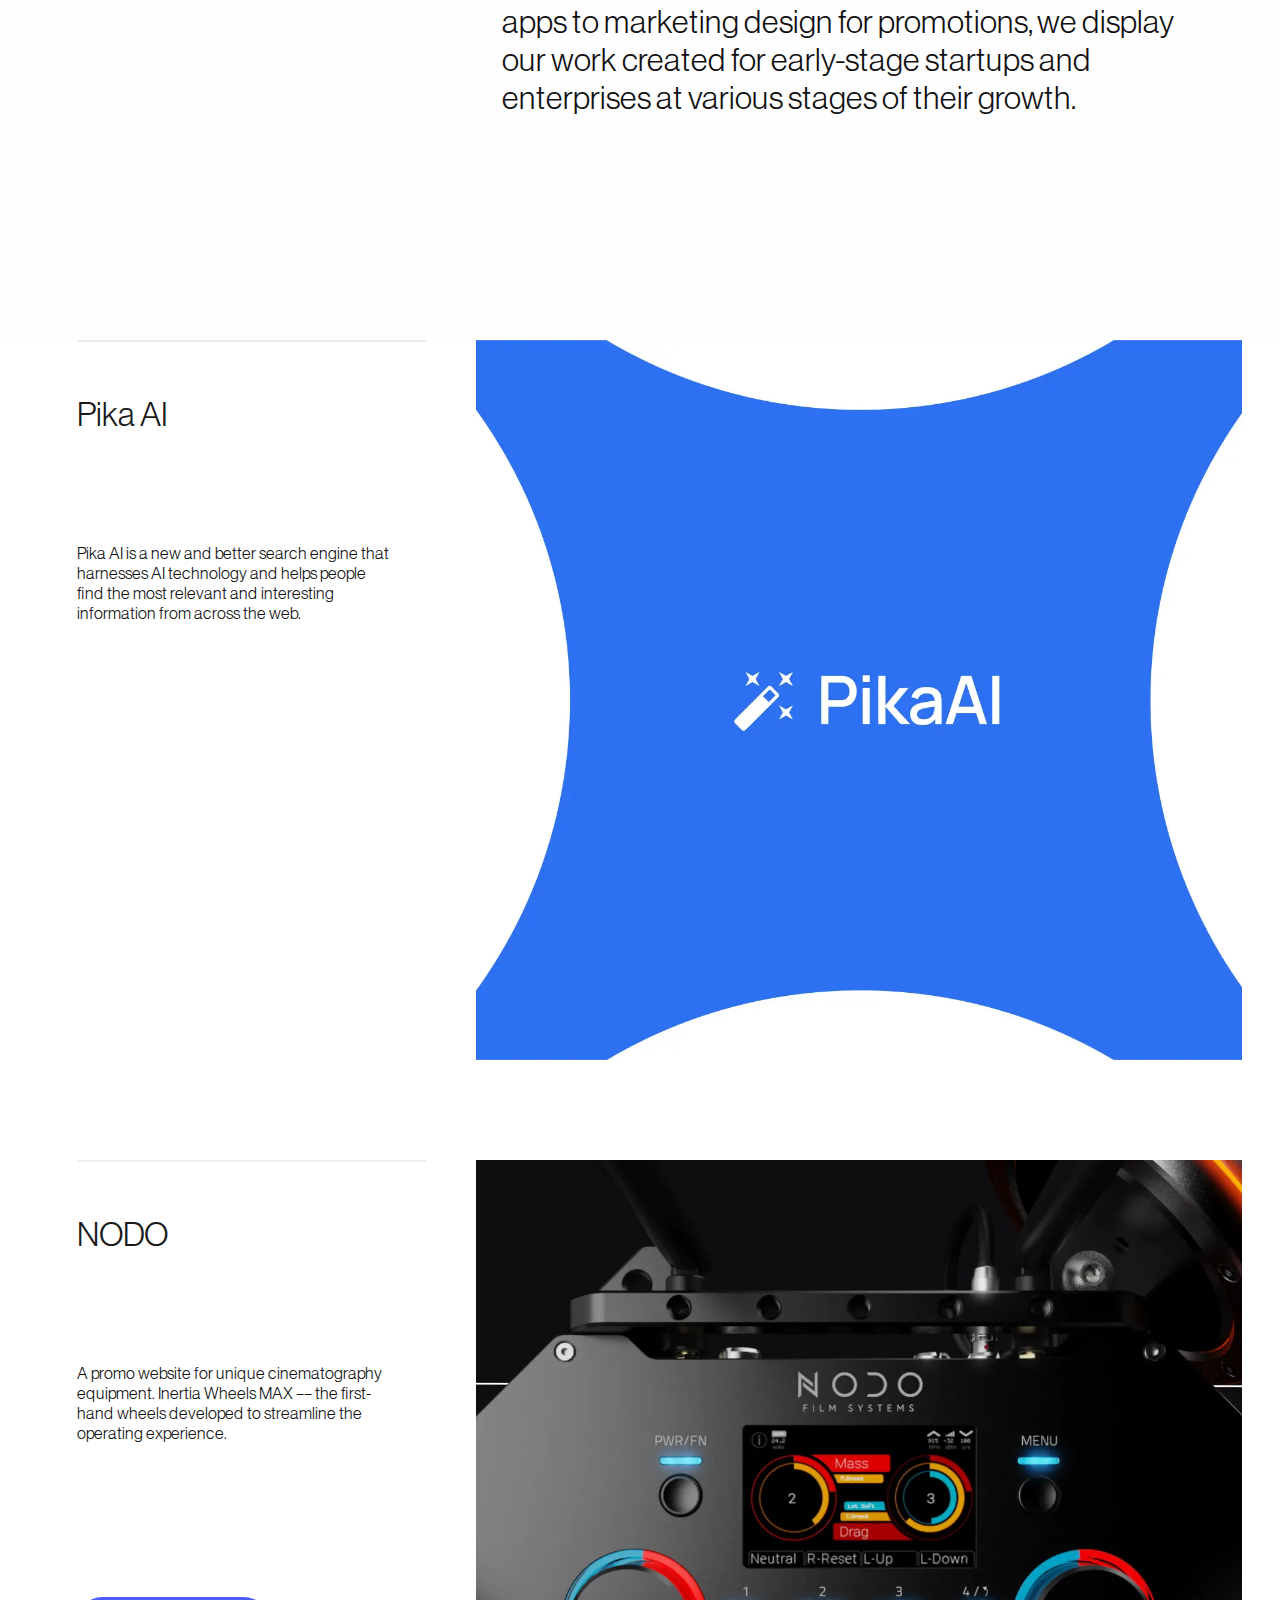
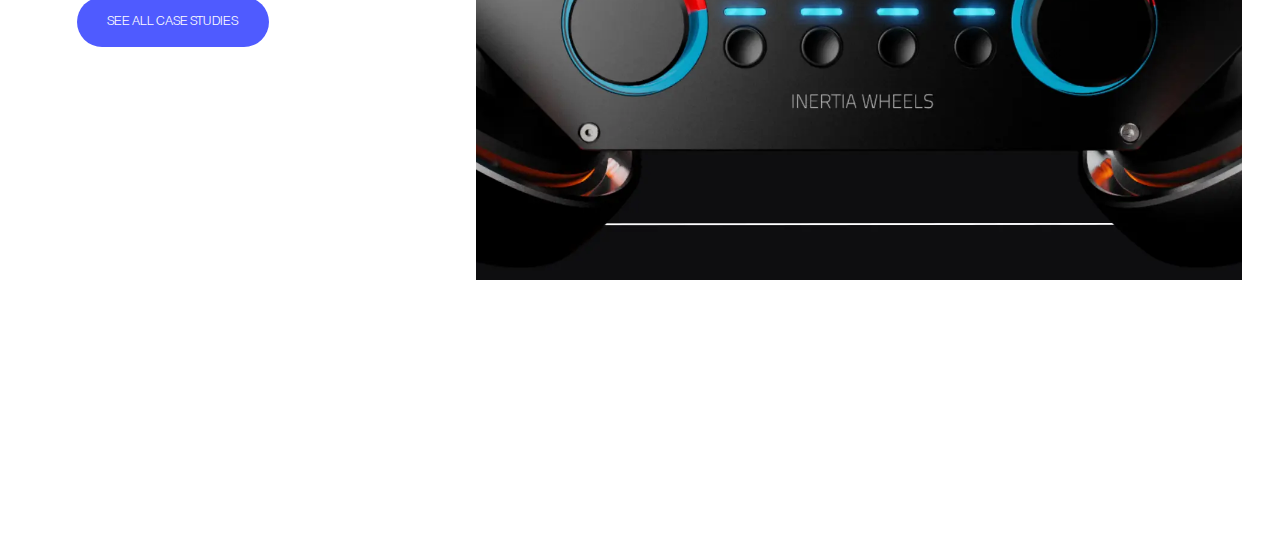
==== commit 2a77c58f: "struture change" ====
--- a/index.html
+++ b/index.html
@@ -37,7 +37,7 @@
               <h5><span>Web 3</span></h5>
             </div>
             <div class="nav-elem">
-              <h4>UIUX Design</h4>
+              <h4>UI UX Design</h4>
               <h5><span>Fintech</span></h5>
               <h5><span>Real Estate</span></h5>
               <h5><span>E-commerce</span></h5>
@@ -415,9 +415,9 @@
           </div>
         </section>
 
-        <!--* page3 -->
-
-        <section id="page4">
+        <!--* page4 -->
+
+        <div id="page4">
           <div class="page4-section">
             <div class="page4-content">
               <h1>
@@ -515,7 +515,7 @@
               </figure>
             </div>
           </div> -->
-        </section>
+        </div>
       </main>
     </section>
 
--- a/lazarev.css
+++ b/lazarev.css
@@ -0,0 +1,1002 @@
+ /** Globally CSS */
+ * {
+     margin: 0;
+     padding: 0;
+     box-sizing: border-box;
+     font-family: 'Font', sans-serif;
+     color: #fffefe;
+ }
+
+
+
+ html,
+ body {
+     height: 100%;
+     width: 100%;
+     -webkit-user-select: none;
+     -moz-user-select: none;
+     -ms-user-select: none;
+     user-select: none;
+ }
+
+ /** Connecting Font */
+
+ @font-face {
+     font-family: For Heading;
+     src: url(/fonts/NeueHaasDisplayBold.ttf);
+ }
+
+ @font-face {
+     font-family: Font;
+     src: url(/fonts/NeueHaasDisplayLight.ttf);
+ }
+
+
+
+ :root {
+     --black: #101011;
+     --white: #fffefe;
+     --themeColor: #0da34e;
+     --border-top-color: #363737;
+ }
+
+
+
+ nav {
+     position: sticky;
+     top: 0;
+     display: flex;
+     align-items: flex-start;
+     height: 13vh;
+     width: 100%;
+     padding: 2vw 7.5vw;
+     justify-content: space-between;
+     z-index: 99;
+     background-color: var(--black);
+
+ }
+
+ .nav-shrink {
+     animation: shrink 2s ease forwards;
+ }
+
+ @keyframes shrink {
+     from {
+         height: 13vh;
+     }
+
+     to {
+         height: 7vh;
+     }
+ }
+
+ .nav-orginal {
+     animation: orginal 1s ease forwards;
+ }
+
+ @keyframes orginal {
+     from {
+         height: 7vh;
+     }
+
+     to {
+         height: 13vh;
+
+     }
+ }
+
+
+ nav .logo {
+     font-size: 1.7vw;
+     text-transform: uppercase;
+     letter-spacing: 2px;
+     font-weight: 500;
+ }
+
+
+ .nav-part2 h4 {
+     font-size: .95vw;
+     text-transform: uppercase;
+     font-weight: 600;
+     margin-bottom: 2.6vw;
+     transition: all ease .3s;
+     cursor: pointer;
+ }
+
+ .nav-part2 h4:hover {
+     opacity: .5;
+ }
+
+
+
+ .nav-part2 h5 span {
+     font-size: 0.95vw;
+     font-weight: 500;
+     transform: translateY(25px);
+     display: inline-block;
+     transition: all ease .3s;
+     cursor: pointer;
+ }
+
+ .nav-part2 h5 span:hover {
+     opacity: .5;
+ }
+
+ .nav-part2 {
+     display: flex;
+     gap: 2vw;
+     align-items: flex-start;
+     padding: 1vh 0;
+     position: relative;
+     z-index: 10;
+ }
+
+ .nav-part2 h5 {
+     margin-bottom: .6vw;
+     display: none;
+     overflow: hidden;
+ }
+
+
+ nav .homebtn {
+     position: relative;
+     border: none;
+     outline: none;
+     background-color: transparent;
+     padding: 0vh 0vw 0vh .8vw;
+     border-radius: 50px;
+     font-weight: 600;
+     text-transform: uppercase;
+     font-size: 1.1vw;
+     margin-right: -3vw;
+     display: flex;
+     align-items: center;
+     justify-content: space-around;
+     text-align: left;
+     transition: all ease .5s;
+     cursor: pointer;
+ }
+
+ nav .homebtn::after {
+     content: "";
+     width: 100%;
+     height: 100%;
+     background: var(--themeColor);
+     position: absolute;
+     top: 0;
+     right: 5%;
+     border-radius: 50px;
+     transition: all ease .5s;
+     z-index: -1;
+ }
+
+ .homebtn:hover.homebtn:after {
+     width: 20%;
+ }
+
+ nav svg {
+     cursor: pointer;
+     background: var(--themeColor);
+     border-radius: 50px;
+     width: 3vw;
+     margin-left: .5vw;
+
+ }
+
+ .nav-bottom {
+     width: 89%;
+     height: 0vh;
+     position: absolute;
+     top: 100%;
+     background-color: var(--black);
+     z-index: 9;
+     border-bottom: 1px solid var(--white);
+ }
+
+ #page1 {
+     width: 100%;
+     min-height: 100vh;
+     background-color: var(--black);
+     display: flex;
+     align-items: center;
+     justify-content: center;
+     flex-direction: column;
+ }
+
+ .for-heading {
+     font-family: "For Heading";
+ }
+
+ #page1 h1 {
+     text-transform: uppercase;
+     font-size: 9.1vw;
+     font-weight: 700;
+     line-height: 128px;
+     font-family: "For Heading";
+     clip-path: polygon(0 0, 100% 0, 100% 100%, 0% 100%);
+
+ }
+
+ .char {
+     transform: translateY(250px);
+     transition: transform .3s;
+     margin: 0;
+     padding: 0;
+     font-family: "for Heading";
+ }
+
+ #page1 h1 svg {
+     background-color: var(--themeColor);
+     border-radius: 50%;
+     cursor: pointer;
+     width: 6.5vw;
+     transition: all ease .3s;
+ }
+
+ #page1 h1 svg:hover {
+     transform: rotate(-25deg) scale(.8);
+
+ }
+
+ #page1 p {
+     margin-top: 10vh;
+     font-weight: 400;
+     font-size: 1.2vw;
+     width: 30%;
+     text-align: center;
+     margin-bottom: .9vh;
+     color: var(--white);
+ }
+
+ .categories {
+     display: inline-block;
+     display: flex;
+     align-items: center;
+     justify-content: center;
+ }
+
+ #page1 h5 {
+     font-weight: 500;
+     font-size: 1.2vw;
+     padding: 1vh 7.1px;
+     border: 1px solid #dadada;
+     border-radius: 50px;
+ }
+
+ #page1 h5:nth-child(3) {
+     border: none;
+ }
+
+ #moving-div {
+     margin-top: 10vh;
+     position: absolute;
+     bottom: 3%;
+     white-space: nowrap;
+     padding: 1.2vw;
+     overflow: hidden;
+     width: 44%;
+ }
+
+ #moving-div {
+     margin-top: 10vh;
+     position: relative;
+     bottom: 3%;
+     white-space: nowrap;
+     padding: 1.2vw;
+     overflow: hidden;
+     width: 44%;
+
+ }
+
+ #moving-div .move {
+     display: inline-block;
+     animation-name: mobe;
+     animation-duration: 10s;
+     animation-timing-function: linear;
+     animation-iteration-count: infinite;
+ }
+
+ #moving-div .move img {
+     height: 1vw;
+     margin: 0 1.2vw;
+ }
+
+ @keyframes mobe {
+     0% {
+         transform: translateX(0);
+     }
+
+     100% {
+         transform: translateX(-100%);
+     }
+
+ }
+
+ #blur-left {
+     height: 100%;
+     width: 20%;
+     background: linear-gradient(to right, #111, transparent);
+     position: absolute;
+     top: 0;
+     left: 0;
+     z-index: 2;
+ }
+
+ #blur-right {
+     height: 100%;
+     width: 20%;
+     background: linear-gradient(to right, transparent, #111);
+     position: absolute;
+     top: 0;
+     right: 0;
+     z-index: 2;
+ }
+
+ #page2 {
+     width: 100%;
+     min-height: 100vh;
+     background: var(--black);
+
+ }
+
+ .page2-main-content {
+     margin: 0vh 7.5vw;
+     border-top: 1px solid var(--border-top-color);
+     display: flex;
+ }
+
+ .page2-left {
+     width: 50%;
+     height: 80vh;
+     display: flex;
+     align-items: flex-start;
+     justify-content: space-between;
+     flex-direction: column;
+     padding-top: 5vh;
+ }
+
+ .page2-left h5 {
+     font-weight: 500;
+     font-size: 1.1vw;
+ }
+
+ .page2-left p {
+     font-weight: 500;
+     font-size: 1.3vw;
+     width: 70%;
+     text-align: left;
+     color: var(--white);
+ }
+
+
+ .page2-right {
+     width: 60%;
+     height: 120vh;
+     display: flex;
+     align-items: flex-start;
+     justify-content: flex-start;
+     flex-direction: column;
+ }
+
+ .image-effect-div {
+     display: flex;
+     align-items: flex-start;
+     width: 100%;
+     height: 25%;
+     border-top: 1px solid var(--border-top-color);
+     padding-top: 3vh;
+     transition: all ease .3s;
+ }
+
+ .image-effect-div:hover {
+     border-top: 1px solid white;
+     cursor: pointer;
+ }
+
+
+ .image-effect-div:hover.image-effect-div svg {
+     transform: translate(110%, -110%);
+ }
+
+ .page2-right svg {
+     width: 1.1vw;
+     position: relative;
+     padding: 3px 0px 2px 2px;
+     transition: all ease-in .2s;
+
+ }
+
+ #hiddenArrow {
+     position: absolute;
+     top: 100%;
+     left: -81%;
+ }
+
+ .arrow {
+     width: 20px;
+     height: 20px;
+     overflow: hidden;
+     /* border: 1px solid white; */
+     border-radius: 50%;
+     position: relative;
+     z-index: 9;
+
+ }
+
+ .page2-right h2 {
+     font-size: 1.6vw;
+     font-weight: 500;
+     padding-right: 180px;
+     width: 80%;
+ }
+
+ .image-effect-div p {
+     font-size: .9vw;
+     font-weight: 500;
+     padding-right: 10px;
+     color: #666666;
+ }
+
+ .image-effect-div img {
+     width: 100px;
+     height: 100px;
+     object-fit: cover;
+     border-radius: 50%;
+     display: none;
+     position: absolute;
+     z-index: 10;
+ }
+
+ .video-page {
+     width: 100%;
+     height: 100vh;
+     position: relative;
+ }
+
+ .video-page-content {
+     width: 100%;
+     height: 100%;
+     position: absolute;
+     top: 0;
+     left: 0;
+     display: flex;
+     align-items: center;
+     justify-content: center;
+     overflow: hidden;
+ }
+
+ .video-page-content img {
+     object-fit: cover;
+     position: absolute;
+ }
+
+ .video-page-content video {
+     width: 100%;
+     height: 100%;
+     position: absolute;
+     object-fit: cover;
+     transform: scaleX(0.7) scaleY(0);
+     opacity: 0;
+     border-radius: 30px;
+ }
+
+ .video-page-content .play-icon {
+     display: flex;
+     align-items: center;
+     justify-content: center;
+     flex-direction: column;
+     position: absolute;
+ }
+
+ .play-icon i {
+     padding: 60px;
+     font-size: 33px;
+     background: var(--white);
+     color: var(--black);
+     border-radius: 50%;
+     cursor: pointer;
+ }
+
+ .play-icon p {
+     color: var(--black);
+     padding: .9vh .9vw;
+     font-weight: 450;
+     border-radius: 50px;
+     background: var(--white);
+     opacity: 0;
+     margin-top: 10px;
+     font-size: .9vw;
+     text-transform: uppercase;
+ }
+
+ #page3 {
+     width: 100%;
+     min-height: 100vh;
+     position: relative;
+     background-color: var(--white);
+
+ }
+
+ .page3-upper {
+     width: 100%;
+     height: 100%;
+     display: flex;
+     align-items: center;
+     justify-content: center;
+ }
+
+ .page3-left {
+     display: flex;
+     padding: 15vh 5.5vw;
+     width: 50%;
+     height: 100%;
+ }
+
+ .page3-left h1 {
+     color: var(--black);
+     font-size: 3.5vw;
+     font-weight: 500;
+     line-height: 8vh;
+     text-transform: capitalize;
+     text-align: justify;
+ }
+
+ .page3-right {
+     width: 50%;
+     height: 100%;
+     display: flex;
+     align-items: flex-start;
+     justify-content: flex-start;
+     flex-direction: column;
+     padding: 12vh 0vw;
+ }
+
+ .page3-right h6 {
+     font-size: 1vw;
+     font-weight: 400;
+     color: #a4a4a5;
+     margin: 5vh 0vw;
+
+ }
+
+ .page3-right p {
+     color: var(--black);
+     font-size: 1.7vw;
+     width: 90%;
+     font-weight: 400;
+ }
+
+ .page3-down {
+     width: 100%;
+     min-height: 100vh;
+     padding: 0vh 5vw;
+     display: flex;
+     align-items: center;
+     justify-content: center;
+     gap: 1vw;
+     flex-wrap: wrap;
+ }
+
+ .page3-boxes {
+     width: 30%;
+     height: 43vh;
+     background-color: #f4f4f5;
+     display: flex;
+     flex-direction: column;
+     padding: 4vh 2vw;
+ }
+
+ .page3-boxes h1,
+ p {
+     color: var(--black);
+ }
+
+ .page3-boxes h1 {
+     font-size: 5vw;
+     font-weight: 400;
+     margin-bottom: 2vh;
+ }
+
+ .page3-boxes p {
+     margin-bottom: 17vh;
+ }
+
+ .page3-boxes span {
+     color: var(--black);
+ }
+
+ #afterbox {
+     width: 100%;
+     height: 70vh;
+     padding-top: 20vh;
+     position: relative;
+ }
+
+ .page3-down #afterbox p span {
+     color: var(--black);
+     font-size: 1vw;
+     font-weight: 500;
+     opacity: .7;
+     margin-right: 10vw;
+ }
+
+ .page3-down #afterbox p span:nth-child(1) {
+     display: block;
+     margin-bottom: -15px;
+ }
+
+ .page3-down #afterbox p {
+     color: var(--black);
+     font-size: 2.5vw;
+     font-weight: 400;
+     width: 62%;
+     float: right;
+ }
+
+ #page4 {
+     width: 100%;
+     min-height: 200vh;
+     display: flex;
+     flex-direction: column;
+     row-gap: 100px;
+ }
+
+ .page4-section {
+     padding: 0vh 3vw 0vh 6vw;
+     width: 100%;
+     height: 80vh;
+     display: flex;
+     align-items: center;
+     justify-content: center;
+     gap: 50px;
+ }
+
+
+
+
+ .page4-content {
+     cursor: pointer;
+     max-width: 30%;
+     height: 100%;
+     display: flex;
+     align-items: start;
+     justify-content: start;
+     flex-direction: column;
+     text-align: left;
+     border-top: 2px solid rgba(128, 128, 128, 0.151);
+     transition: all ease-in-out .2s;
+ }
+
+ .page4-content:hover {
+     border-top: 2px solid var(--black);
+     cursor: pointer;
+ }
+
+ .page4-content h1 {
+     font-size: 2.6vw;
+     font-weight: 400;
+     color: var(--black);
+     opacity: .96;
+     padding: 6vh 0vw 12vh 0vw;
+     position: relative;
+ }
+
+ .page4-content p {
+     text-align: left;
+     width: 90%;
+     font-size: 1.3vw;
+     font-weight: 1vw;
+     color: var(--black);
+ }
+
+
+ #page4 .page4-image1 {
+     width: 70%;
+     height: 100%;
+     display: flex;
+     align-items: center;
+     justify-content: center;
+     position: relative;
+     z-index: 30;
+     transition: .8s transform cubic-bezier(.16, 1, .32, 1);
+
+ }
+
+ #page4 .page4-image2 {
+     width: 70%;
+     height: 100%;
+     display: flex;
+     align-items: center;
+     justify-content: center;
+     position: relative;
+     z-index: 30;
+     transition: .8s transform cubic-bezier(.16, 1, .32, 1);
+ }
+
+ .page4-image1 img,
+ video {
+     width: 100%;
+     height: 100%;
+     object-fit: cover;
+     position: absolute;
+ }
+
+ .page4-image2 img,
+ video {
+     width: 100%;
+     height: 100%;
+     object-fit: cover;
+     position: absolute;
+ }
+
+ .page4-image1 img {
+     z-index: 10;
+     display: block;
+ }
+
+ .page4-image1 video {
+     position: relative;
+     z-index: 5;
+ }
+
+ .page4-image2 img {
+     z-index: 10;
+     display: block;
+ }
+
+ .page4-image2 video {
+     z-index: 5;
+ }
+
+ .page4-content i {
+     color: var(--black);
+     font-size: 1.5vw;
+     font-weight: 500;
+     margin-left: 30px;
+     transition: all ease .2s;
+ }
+
+ .page4-content i:nth-child(2) {
+     position: absolute;
+     top: 36.5%;
+     left: 90%;
+     opacity: 0;
+ }
+
+ .page4-content i:nth-child(1) {
+     position: absolute;
+     top: 30%;
+     left: 100%;
+ }
+
+ .page4-content:hover.page4-content h1 i:nth-child(1) {
+     transform: translate(50%, -50%);
+     opacity: 0;
+ }
+
+ .page4-content:hover.page4-content h1 i:nth-child(2) {
+     transform: translate(50%, -50%);
+     opacity: 1;
+ }
+
+ .page4-content button {
+     width: 15vw;
+     height: 50px;
+     margin-top: 17vh;
+     border: none;
+     border-radius: 50px;
+     background-color: #4f5bff;
+     color: var(--white);
+     font-size: 1vw;
+     font-weight: 500;
+     text-transform: uppercase;
+     cursor: pointer;
+     transition: all ease.2s;
+ }
+
+ .videoCursor1,
+ .videoCursor2 {
+     display: flex;
+     align-items: center;
+     transform: scale(0);
+     justify-content: space-between;
+     flex-direction: column-reverse;
+     width: 170px;
+     height: 170px;
+     position: absolute;
+     top: 0;
+     left: 0;
+     background: #4f5bff;
+     border-radius: 50%;
+     z-index: 40;
+ }
+
+ .videoCursor1 p {
+     color: var(--white);
+     font-size: 1.25vw;
+     font-weight: 500;
+     align-self: center;
+     transform: translate(-10px, -25px);
+ }
+
+ .videoCursor1 i {
+     color: var(--white);
+     font-size: 1.5vw;
+     transform: translate(45px, 25px);
+ }
+
+ .videoCursor2 p {
+     color: var(--white);
+     font-size: 1.25vw;
+     font-weight: 500;
+     align-self: center;
+     transform: translate(-10px, -25px);
+ }
+
+ .videoCursor2 i {
+     color: var(--white);
+     font-size: 1.5vw;
+     transform: translate(45px, 25px);
+ }
+
+ .page4-last {
+     width: 100%;
+     height: 100vh;
+     display: flex;
+     align-items: center;
+     justify-content: end;
+     column-gap: 50px;
+ }
+
+ .metastaq {
+     width: 31.5%;
+     height: 55vh;
+     display: flex;
+     flex-direction: column;
+     cursor: pointer;
+     position: relative;
+     border-top: 2px solid rgba(128, 128, 128, 0.153);
+     transition: all ease .3s;
+ }
+
+ .metastaq:hover {
+     border-top: 2px solid var(--black);
+     cursor: pointer;
+ }
+
+ .metastaq h1 {
+     margin: 18px 10px 80px 10px;
+     font-weight: 400;
+     color: var(--black);
+ }
+
+ .metastaq p {
+     color: var(--black);
+ }
+
+
+ .metastaq i {
+     color: var(--black);
+     font-size: 1.5vw;
+     font-weight: 500;
+     margin-left: 30px;
+     transition: all ease .2s;
+ }
+
+ .metastaq i:nth-child(1) {
+     position: absolute;
+     top: 9%;
+     right: 49%;
+ }
+
+ .metastaq i:nth-child(2) {
+     position: absolute;
+     top: 11.5%;
+     right: 51.1%;
+     opacity: 0;
+ }
+
+ .metastaq:hover.metastaq h1 i:nth-child(1) {
+     transform: translate(50%, -50%);
+     opacity: 0;
+ }
+
+ .metastaq:hover.metastaq h1 i:nth-child(2) {
+     transform: translate(50%, -50%);
+     opacity: 1;
+ }
+
+ .metastaq:hover .metashtaq-content {
+     transform: scaleY(2);
+     background-color: red;
+ }
+
+ .metashtaq-content {
+     width: 100%;
+     height: 40vh;
+     transform: scaleY(1);
+     transform-origin: top;
+     transition: all ease .5s;
+     background-color: lightblue;
+     position: absolute;
+     z-index: 100;
+
+ }
+
+ .metastaq figure img {
+     width: 100%;
+     height: 100%;
+ }
+
+ .metastaq figure video {
+     width: 100%;
+     height: 100%;
+ }
+
+ .Sight figure {
+     width: 100%;
+     height: 100%;
+ }
+
+ .Sight figure img {
+     width: 100%;
+     height: 100%;
+     object-fit: cover;
+ }
+
+ .Sight figure video {
+     width: 100%;
+     height: 100%;
+     object-fit: cover;
+ }
+
+ .Sight {
+     width: 31.5%;
+     height: 55vh;
+     display: flex;
+     flex-direction: column;
+     cursor: pointer;
+     position: relative;
+     border-top: 2px solid rgba(128, 128, 128, 0.153);
+ }
+
+ .Sight p {
+     color: var(--black);
+ }
+
+ .Sight h1 {
+     margin: 18px 10px 80px 10px;
+     font-weight: 400;
+     color: var(--black);
+ }
+
+ .Sight i {
+     color: var(--black);
+     font-size: 1.5vw;
+     font-weight: 500;
+     margin-left: 30px;
+     transition: all ease .2s;
+ }
+
+ .Sight i:nth-child(1) {
+     position: absolute;
+     top: 6%;
+     right: 59%;
+ }
+
+ .Sight i:nth-child(2) {
+     position: absolute;
+     top: 7.5%;
+     right: 61.1%;
+     opacity: 0;
+ }
+
+ .Sight:hover.Sight h1 i:nth-child(1) {
+     transform: translate(50%, -50%);
+     opacity: 0;
+ }
+
+ .Sight:hover.Sight h1 i:nth-child(2) {
+     transform: translate(50%, -50%);
+     opacity: 1;
+ }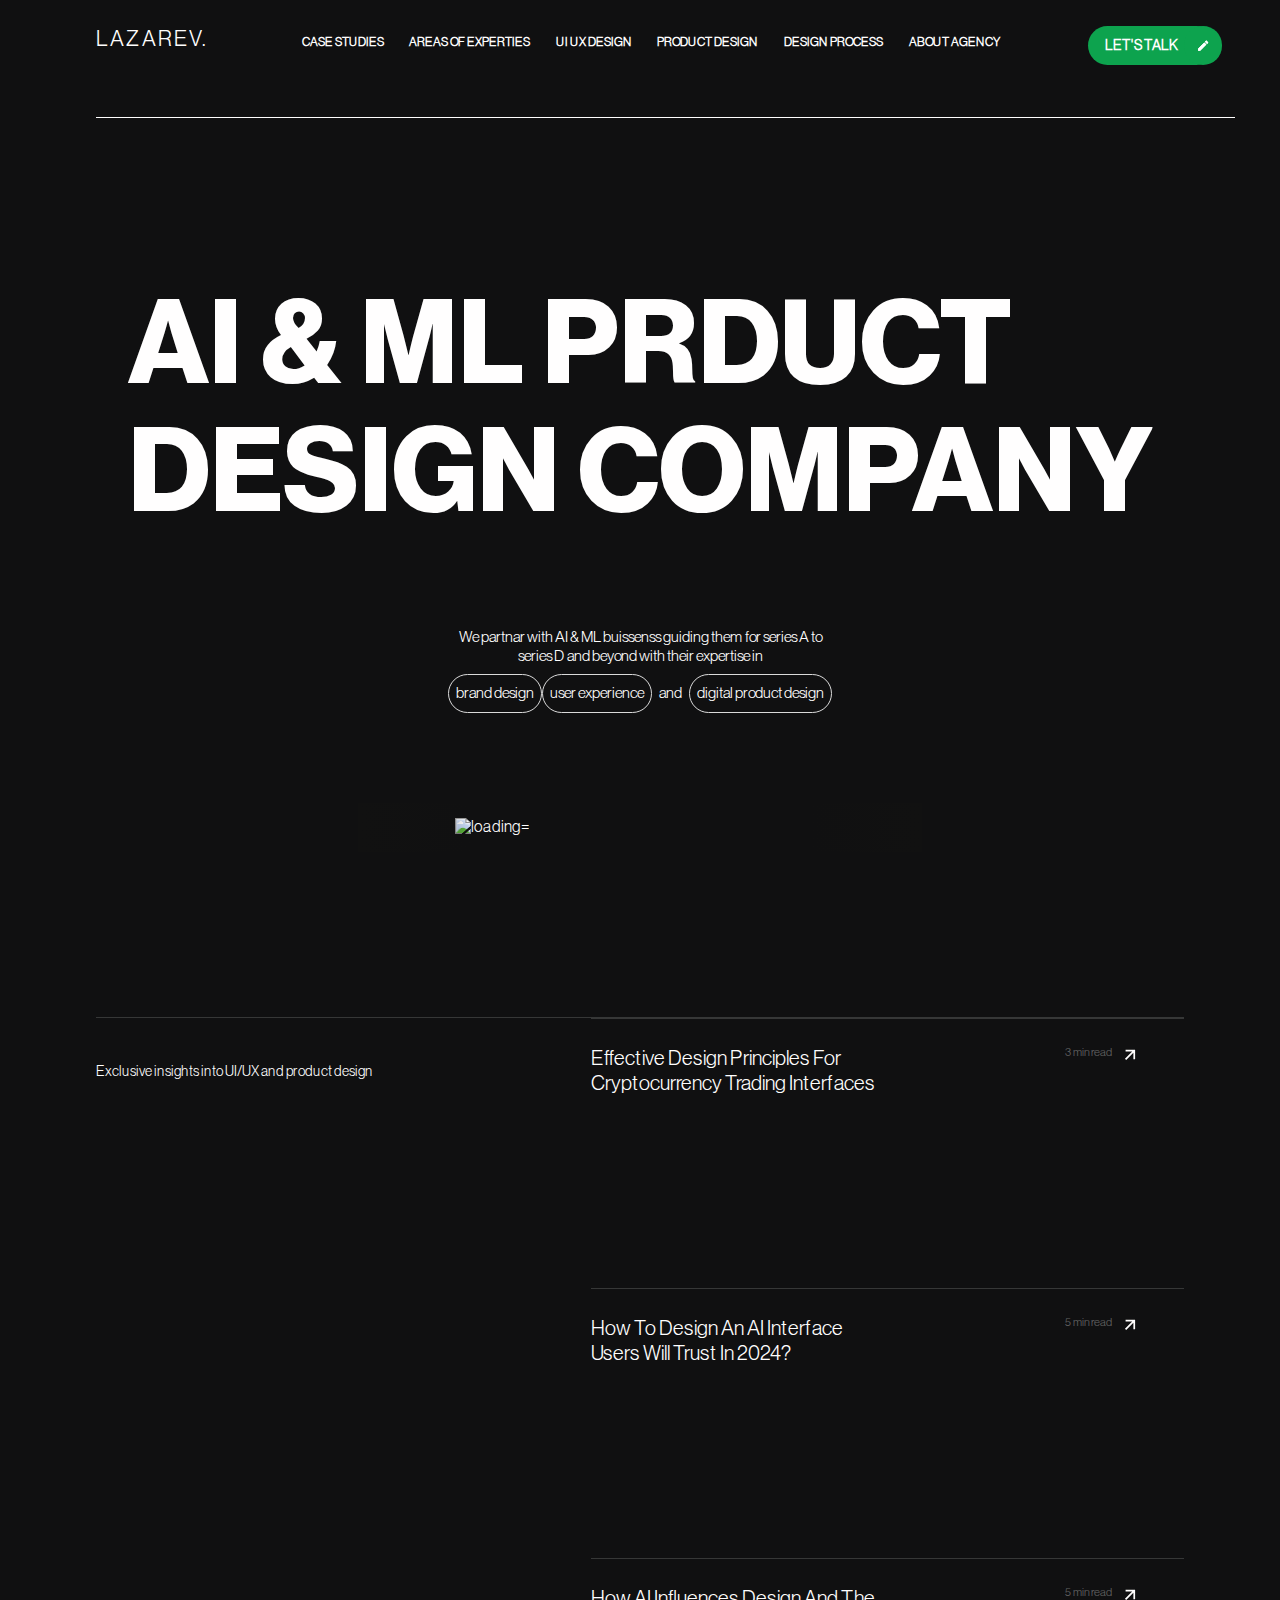
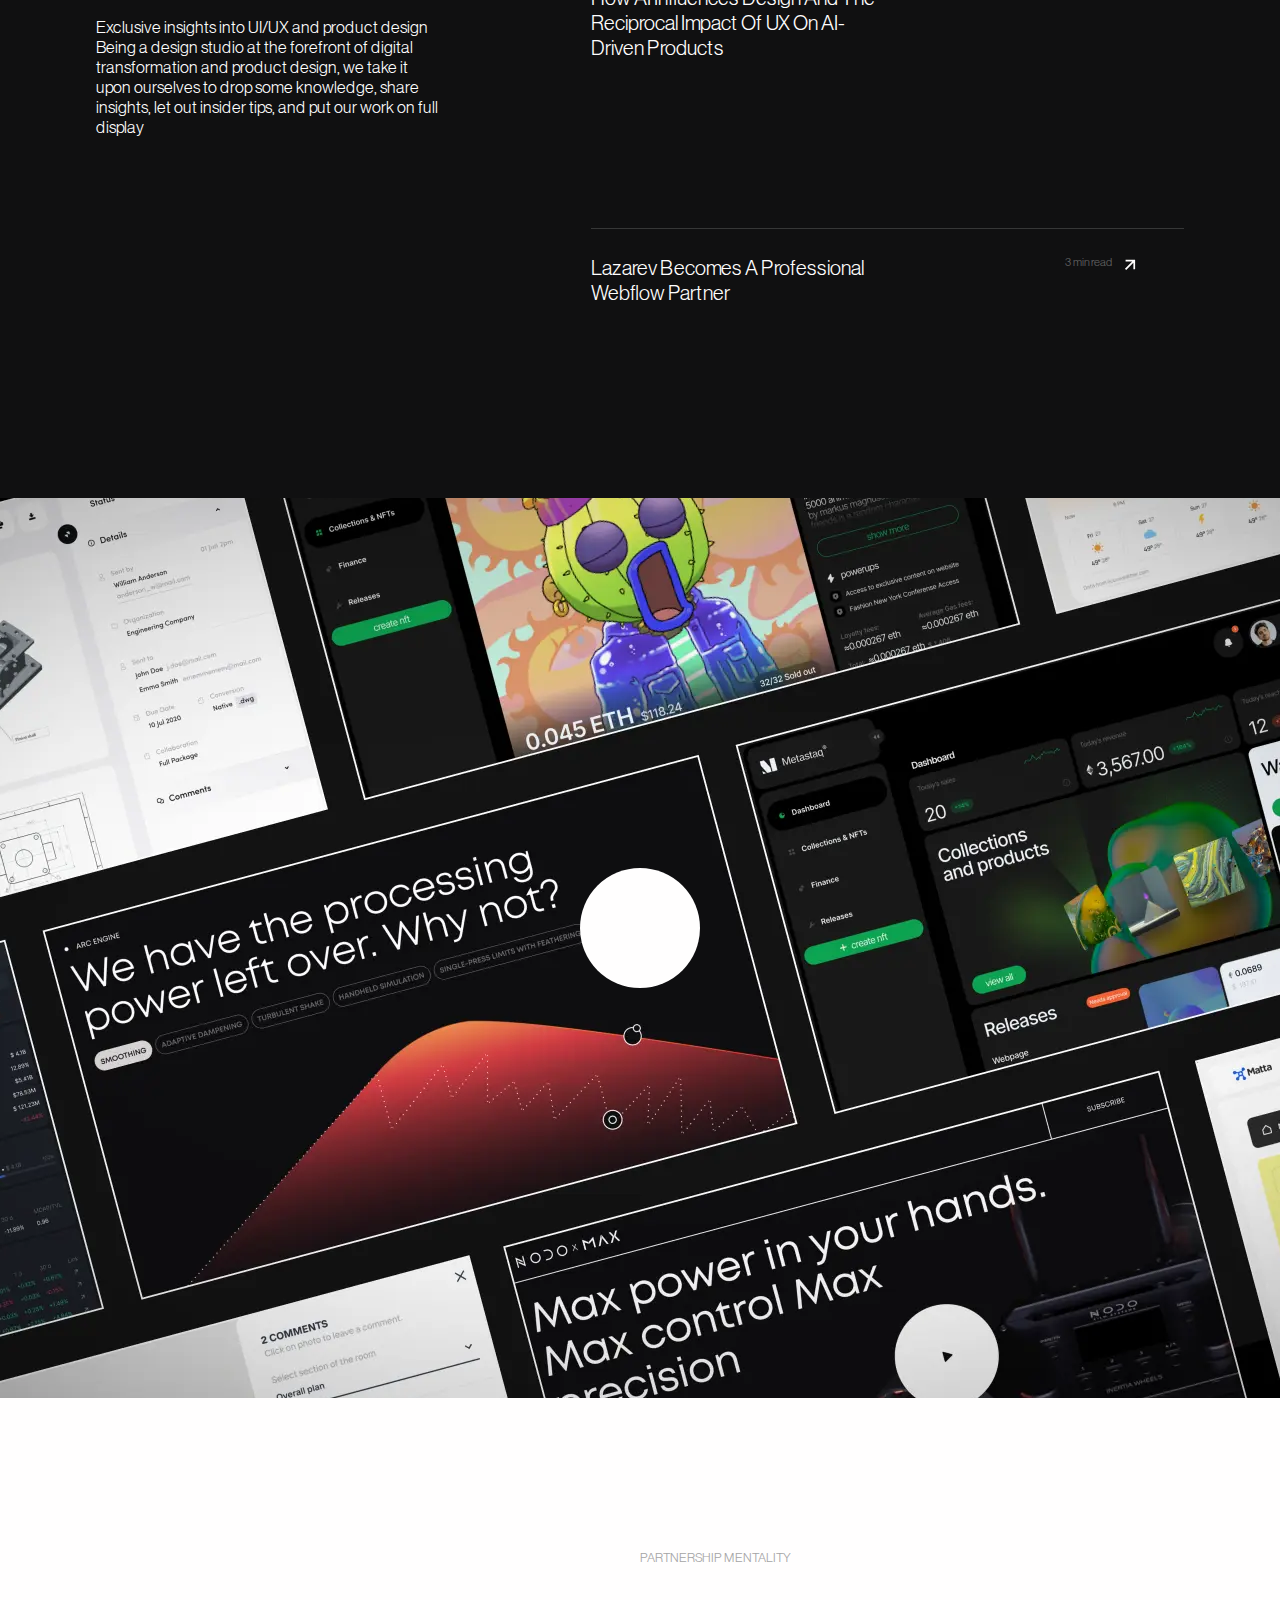
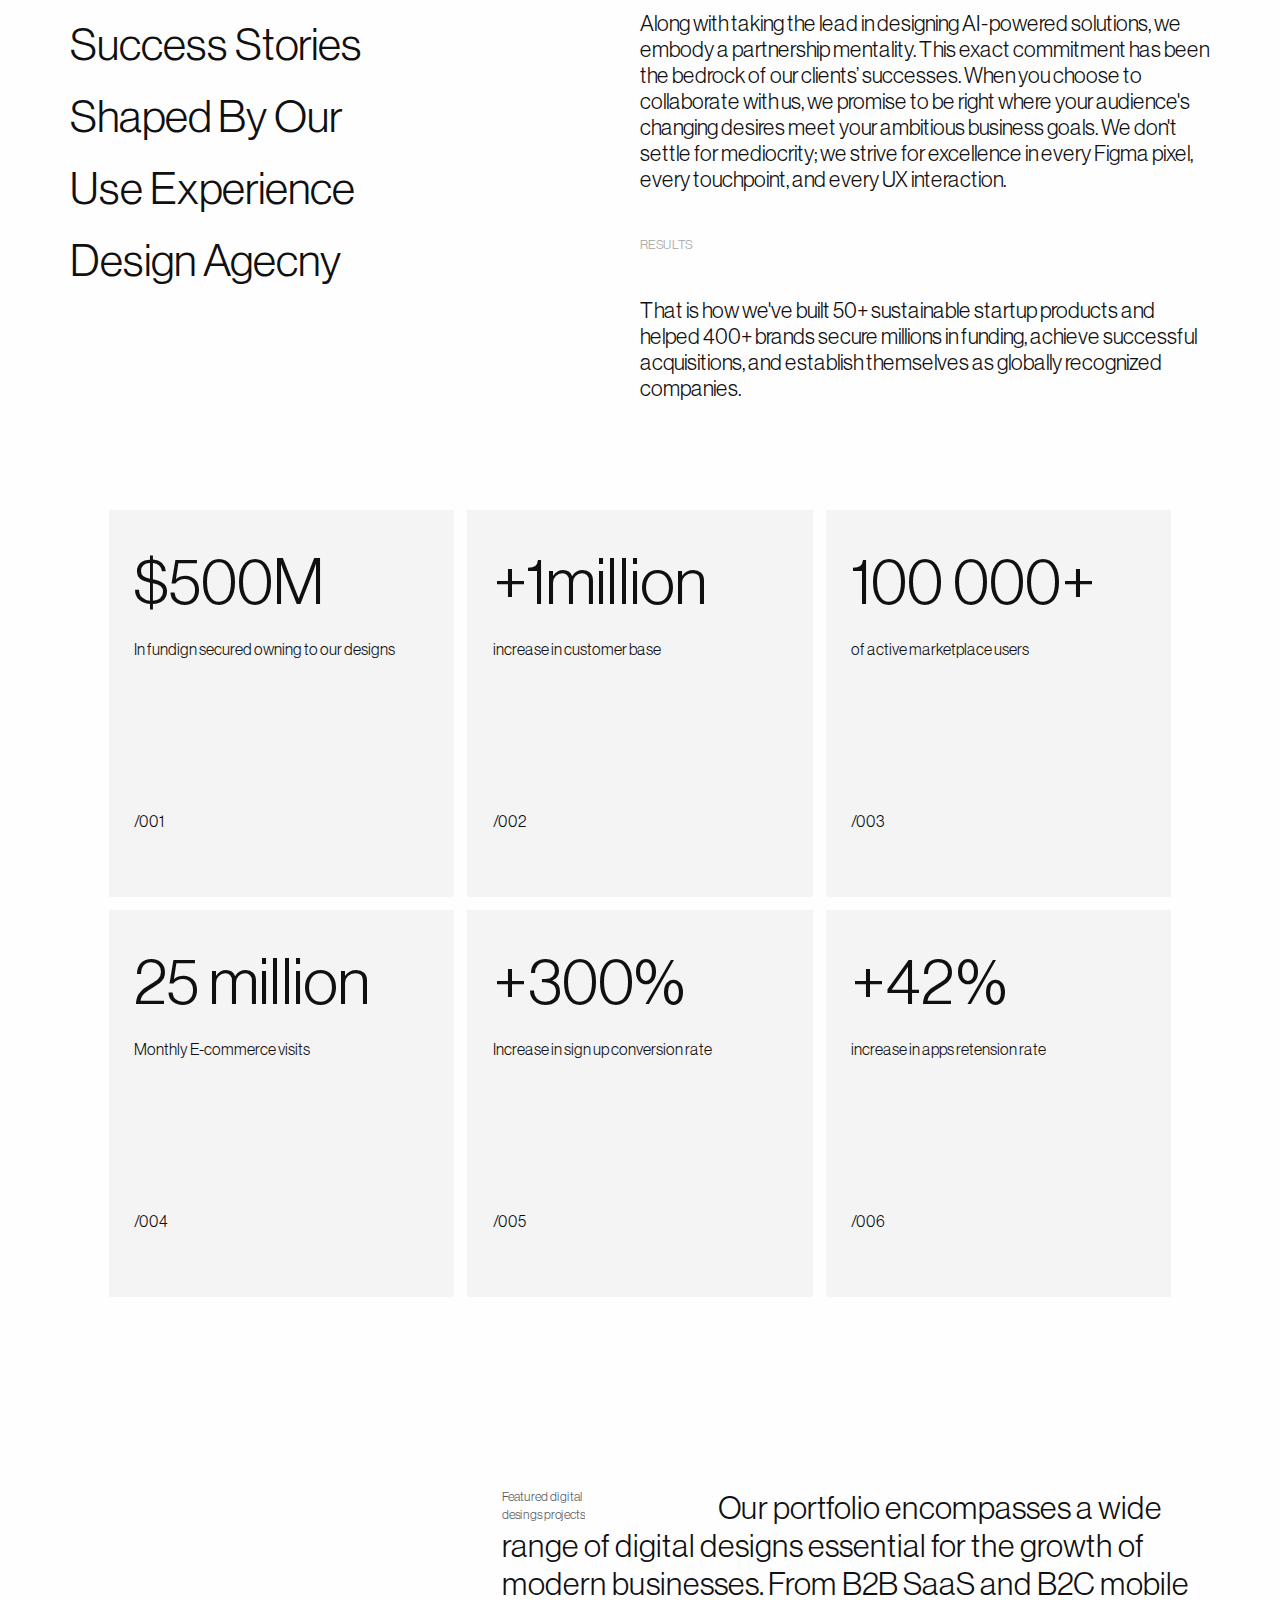
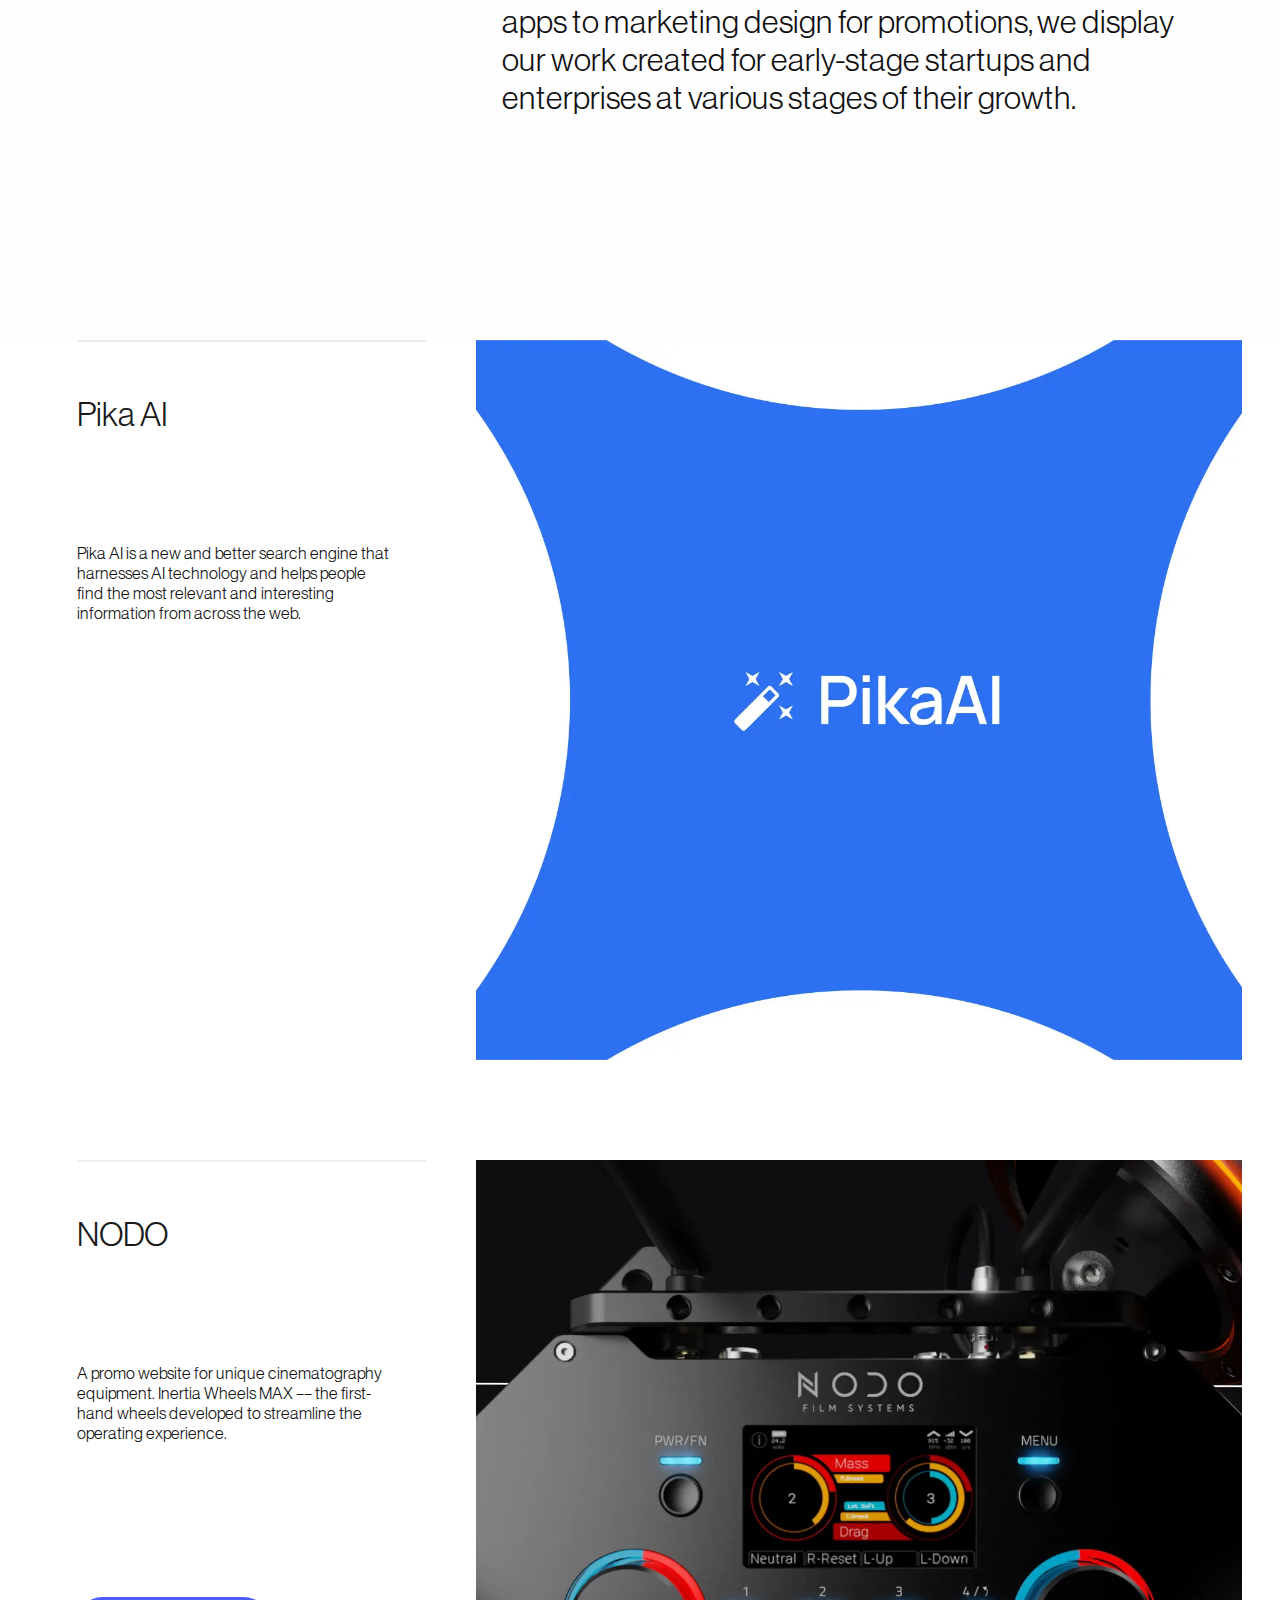
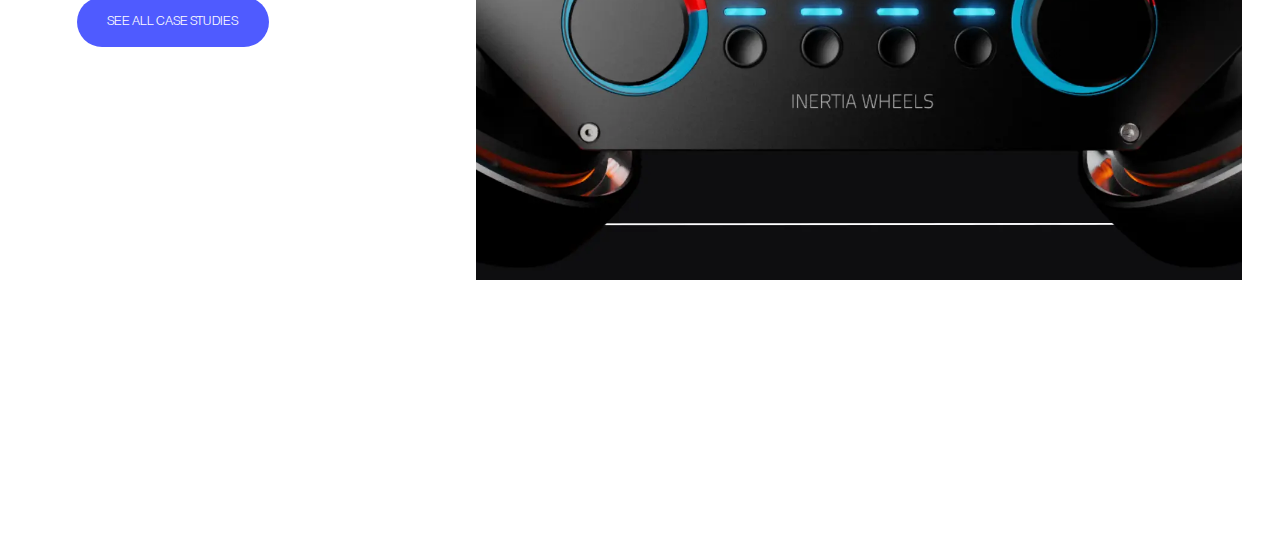
==== commit c78a2cb5: "half responsive" ====
--- a/index.html
+++ b/index.html
@@ -7,6 +7,7 @@
       LAZAREV. 🪀 — Digital Product Design Agency | Award Winning UX & UI Agency
     </title>
     <link rel="stylesheet" href="lazarev.css" />
+    <link rel="stylesheet" href="responsive.css" />
     <link rel="shortcut icon" href="./Images/favicon.gif" type="image/x-icon" />
     <link
       rel="stylesheet"
@@ -23,6 +24,7 @@
       <header>
         <nav>
           <div class="logo">lazarev.</div>
+          <div class="responsive-nav">
           <div class="nav-part2">
             <div class="nav-elem">
               <h4>Case Studies</h4>
@@ -63,6 +65,7 @@
               <h5></h5>
               <h5><span>Web 3</span></h5>
             </div>
+          </div>
           </div>
           <button class="homebtn">
             Let's Talk
@@ -82,6 +85,10 @@
               ></path>
             </svg>
           </button>
+          <div id="bar">
+            <div id="line1"></div>
+            <div id="line2"></div>
+          </div>
           <div class="nav-bottom"></div>
         </nav>
       </header>
@@ -90,7 +97,9 @@
         <!-- *Page1 -->
         <section id="page1">
           <!--* Main Heading -->
-          <h1>AI & ML PR<svg
+          <h1>
+            AI & ML PR<svg
+              id="svg"
               class="c-bttn__morph"
               fill="none"
               viewBox="0 0 131 136"
@@ -223,7 +232,7 @@
                   Effective Design Principles For Cryptocurrency Trading
                   Interfaces
                 </h2>
-                <img src="./Images/hiddenImage1.webp" alt="" />
+                <img src="./Images/hiddenImage1.webp" alt="Network Problem" />
                 <p>3 min read</p>
                 <div class="arrow">
                   <svg fill="none" viewBox="0 0 15 15">
@@ -247,7 +256,7 @@
 
               <div class="image-effect-div">
                 <h2>How To Design An AI Interface Users Will Trust In 2024?</h2>
-                <img src="./Images/hiddenImage2.webp" alt="" />
+                <img src="./Images/hiddenImage2.webp" alt="Network Problem" />
                 <p>5 min read</p>
                 <div class="arrow">
                   <svg fill="none" viewBox="0 0 15 15">
@@ -274,7 +283,7 @@
                   How AI Influences Design And The Reciprocal Impact Of UX On
                   AI-Driven Products
                 </h2>
-                <img src="./Images/hiddenImage3.webp" alt="" />
+                <img src="./Images/hiddenImage3.webp" alt="Network Problem" />
                 <p>5 min read</p>
                 <div class="arrow">
                   <svg fill="none" viewBox="0 0 15 15">
@@ -298,7 +307,7 @@
 
               <div class="image-effect-div">
                 <h2>Lazarev Becomes A Professional Webflow Partner</h2>
-                <img src="./Images/hiddenImage4.webp" alt="" />
+                <img src="./Images/hiddenImage4.webp" alt="Network Problem" />
                 <p>3 min read</p>
                 <div class="arrow">
                   <svg fill="none" viewBox="0 0 15 15">
--- a/lazarev.css
+++ b/lazarev.css
@@ -40,6 +40,47 @@
      --border-top-color: #363737;
  }
 
+ #line1 {
+     display: block;
+     width: 30px;
+     height: 1px;
+     background-color: var(--white);
+     transition: all ease .3s;
+ }
+
+ #line2 {
+     width: 30px;
+     height: 1px;
+     background-color: var(--white);
+     transition: all ease .3s;
+ }
+
+ #bar {
+     width: 52px;
+     height: 52px;
+     background-color: #3d3d3d;
+     border-radius: 50%;
+     transition: all ease .3s;
+     display: flex;
+     align-items: center;
+     justify-content: center;
+     flex-direction: column;
+     gap: 10px;
+     display: none;
+ }
+
+
+ .toggle-line1 {
+     transform: translateY(5.4px) rotate(45deg);
+ }
+
+ .toggle-line2 {
+     transform: translateY(-5.4px) rotate(-45deg);
+ }
+
+
+
+
 
 
  nav {
@@ -47,43 +88,16 @@
      top: 0;
      display: flex;
      align-items: flex-start;
+     justify-content: space-between;
      height: 13vh;
      width: 100%;
      padding: 2vw 7.5vw;
-     justify-content: space-between;
      z-index: 99;
      background-color: var(--black);
 
  }
 
- .nav-shrink {
-     animation: shrink 2s ease forwards;
- }
-
- @keyframes shrink {
-     from {
-         height: 13vh;
-     }
-
-     to {
-         height: 7vh;
-     }
- }
-
- .nav-orginal {
-     animation: orginal 1s ease forwards;
- }
-
- @keyframes orginal {
-     from {
-         height: 7vh;
-     }
-
-     to {
-         height: 13vh;
-
-     }
- }
+
 
 
  nav .logo {
@@ -203,9 +217,7 @@
      flex-direction: column;
  }
 
- .for-heading {
-     font-family: "For Heading";
- }
+
 
  #page1 h1 {
      text-transform: uppercase;
@@ -217,11 +229,16 @@
 
  }
 
+ .O-hide {
+     display: none;
+     opacity: 0;
+     visibility: hidden;
+ }
+
+
  .char {
      transform: translateY(250px);
-     transition: transform .3s;
-     margin: 0;
-     padding: 0;
+     transition: transform .1s;
      font-family: "for Heading";
  }
 
@@ -231,6 +248,9 @@
      cursor: pointer;
      width: 6.5vw;
      transition: all ease .3s;
+     display: none;
+     opacity: 0;
+     transform: scale(0);
  }
 
  #page1 h1 svg:hover {
@@ -258,8 +278,7 @@
  #page1 h5 {
      font-weight: 500;
      font-size: 1.2vw;
-     padding: 1vh 7.1px;
-     border: 1px solid #dadada;
+    padding: 1vh 7.1px;     border: 1px solid #dadada;
      border-radius: 50px;
  }
 
@@ -267,31 +286,22 @@
      border: none;
  }
 
+
  #moving-div {
      margin-top: 10vh;
-     position: absolute;
+     position: relative;
      bottom: 3%;
      white-space: nowrap;
      padding: 1.2vw;
      overflow: hidden;
      width: 44%;
- }
-
- #moving-div {
-     margin-top: 10vh;
-     position: relative;
-     bottom: 3%;
-     white-space: nowrap;
-     padding: 1.2vw;
-     overflow: hidden;
-     width: 44%;
 
  }
 
  #moving-div .move {
      display: inline-block;
      animation-name: mobe;
-     animation-duration: 10s;
+     animation-duration: 15s;
      animation-timing-function: linear;
      animation-iteration-count: infinite;
  }
@@ -809,6 +819,7 @@
      background: #4f5bff;
      border-radius: 50%;
      z-index: 40;
+     /* transition: all ease .5s; */
  }
 
  .videoCursor1 p {
--- a/responsive.css
+++ b/responsive.css
@@ -0,0 +1,243 @@
+/* Extra Large devices */
+@media (max-width: 1200px) {}
+
+/* Large devices */
+@media (max-width: 992px) {}
+
+/* Medium Devices */
+@media (max-width: 768px) {}
+
+/* Small devices */
+@media (max-width: 576px) {
+
+    #bar {
+        display: flex;
+        width: 3rem;
+        height: 3rem;
+    }
+
+    nav svg {
+        width: 3rem;
+        height: 3rem;
+        margin-left: 20vw;
+    }
+
+    nav .homebtn::after {
+        content: "";
+        width: 0%;
+        height: 0%;
+    }
+
+    nav {
+        width: 100%;
+        height: 8vh;
+        padding: 1vw 6vw;
+        align-items: center;
+        justify-content: space-between;
+    }
+
+    .nav-part2,
+    .nav-elem {
+        display: block;
+    }
+
+    .responsive-nav h4 {
+        display: block;
+        font-size: 6vmin;
+        overflow: visible;
+        border-bottom: 1px solid white;
+        padding: 40px 0px 10px 0px;
+        margin-bottom: 12px;
+    }
+
+    .responsive-nav h5 span {
+        display: block;
+        font-size: 4vmin;
+        overflow: visible;
+        line-height: 45px;
+        /* padding: 10px 0px 10px 0px; */
+    }
+
+    .responsive-nav {
+        width: 100%;
+        min-height: 100vh;
+        position: absolute;
+        background-color: var(--black);
+        left: 0%;
+        top: 5vh;
+        z-index: -99;
+        color: white;
+        padding: 5vh 6vw;
+        opacity: 0;
+        display: none;
+    }
+
+
+
+    .homebtn:hover.homebtn::after {
+        width: 0%;
+    }
+
+    nav .logo {
+        font-size: 6vw;
+        font-family: "for Heading";
+
+    }
+
+    .nav-bottom {
+        border: none;
+    }
+
+    .homebtn {
+        color: transparent;
+        background-color: transparent;
+    }
+
+    #page1 {
+        width: 100%;
+        min-height: 70vh;
+        display: flex;
+        align-items: start;
+        justify-content: start;
+        flex-direction: column;
+        padding: 0px 6vw;
+    }
+
+    #page1 h1 {
+        font-size: 14vmin;
+        width: 80%;
+        font-weight: 700;
+        line-height: 14vmin;
+        width: 70%;
+        margin-top: 4vmax;
+        clip-path: polygon(0, 0, 0, 0, 0)
+    }
+
+    #page1 p {
+        margin-top: 5vmax;
+        font-weight: 500;
+        font-size: 5.5vmin;
+        text-align: left;
+        width: 79%;
+        margin-bottom: 2vmax;
+    }
+
+    #page1 h5 {
+        font-weight: 500;
+        font-size: 3.4vmin;
+        border-radius: 20px;
+        padding: .5vmax 1vmax;
+    }
+
+    #moving-div {
+        width: 100%;
+        margin: 5vmax 0px;
+
+    }
+
+    #moving-div .move img {
+        height: 8vmin;
+    }
+
+    .page2-main-content {
+        flex-direction: column;
+    }
+
+    .page2-left {
+        width: 100%;
+        height: 80vmin;
+        display: flex;
+        align-items: flex-start;
+        justify-content: center;
+        flex-direction: column;
+        gap: 3vmin;
+        padding-top: 5vh;
+    }
+
+    .page2-left h5 {
+        font-weight: 600;
+        font-size: 4vmin;
+        white-space: wrap;
+        width: 45%;
+    }
+
+    .page2-left p {
+        font-weight: 500;
+        font-size: 5vmin;
+        width: 100%;
+        text-align: left;
+        color: var(--white);
+    }
+
+    .page2-right {
+        width: 100%;
+        height: 180vmax;
+    }
+
+    .image-effect-div {
+        padding: 7vmax 0vmin;
+        display: flex;
+        align-items: start;
+        justify-content: end;
+        flex-direction: column;
+        width: 100%;
+        border-top: 1px solid var(--border-top-color);
+        padding-top: 3vh;
+        transition: all ease .3s;
+        width: 100%;
+        position: relative;
+
+    }
+
+    .image-effect-div img {
+        position: absolute;
+        top: 5%;
+        margin-bottom : 2.5vmax;
+        width:17vmax;
+        height: 17vmax;
+        object-fit: cover;
+        border-radius: 50%;
+        display: block;
+    }
+
+    .page2-right h2 {
+        font-size: 6.2vmin;
+        font-weight: 500;
+        width: 160%;
+        margin-bottom: 2.5vmax;
+    }
+
+    .page2-right p {
+        font-size: 3.7vmin;
+        width: 150%;
+    }
+
+    .image-effect-div svg {
+        width: 4vmin;
+        position: relative;
+        padding: 3px 0px 2px 2px;
+        transition: all ease-in .2s;
+
+    }
+
+    #hiddenArrow {
+        display: none;
+
+    }
+
+    .arrow {
+        width: 5vmin;
+        height: 5vmin;
+        overflow: visible;
+        /* border: 1px solid white; */
+        border-radius: 50%;
+        position: absolute;
+        right: 7%;
+        z-index: 9;
+
+    }
+
+
+
+
+}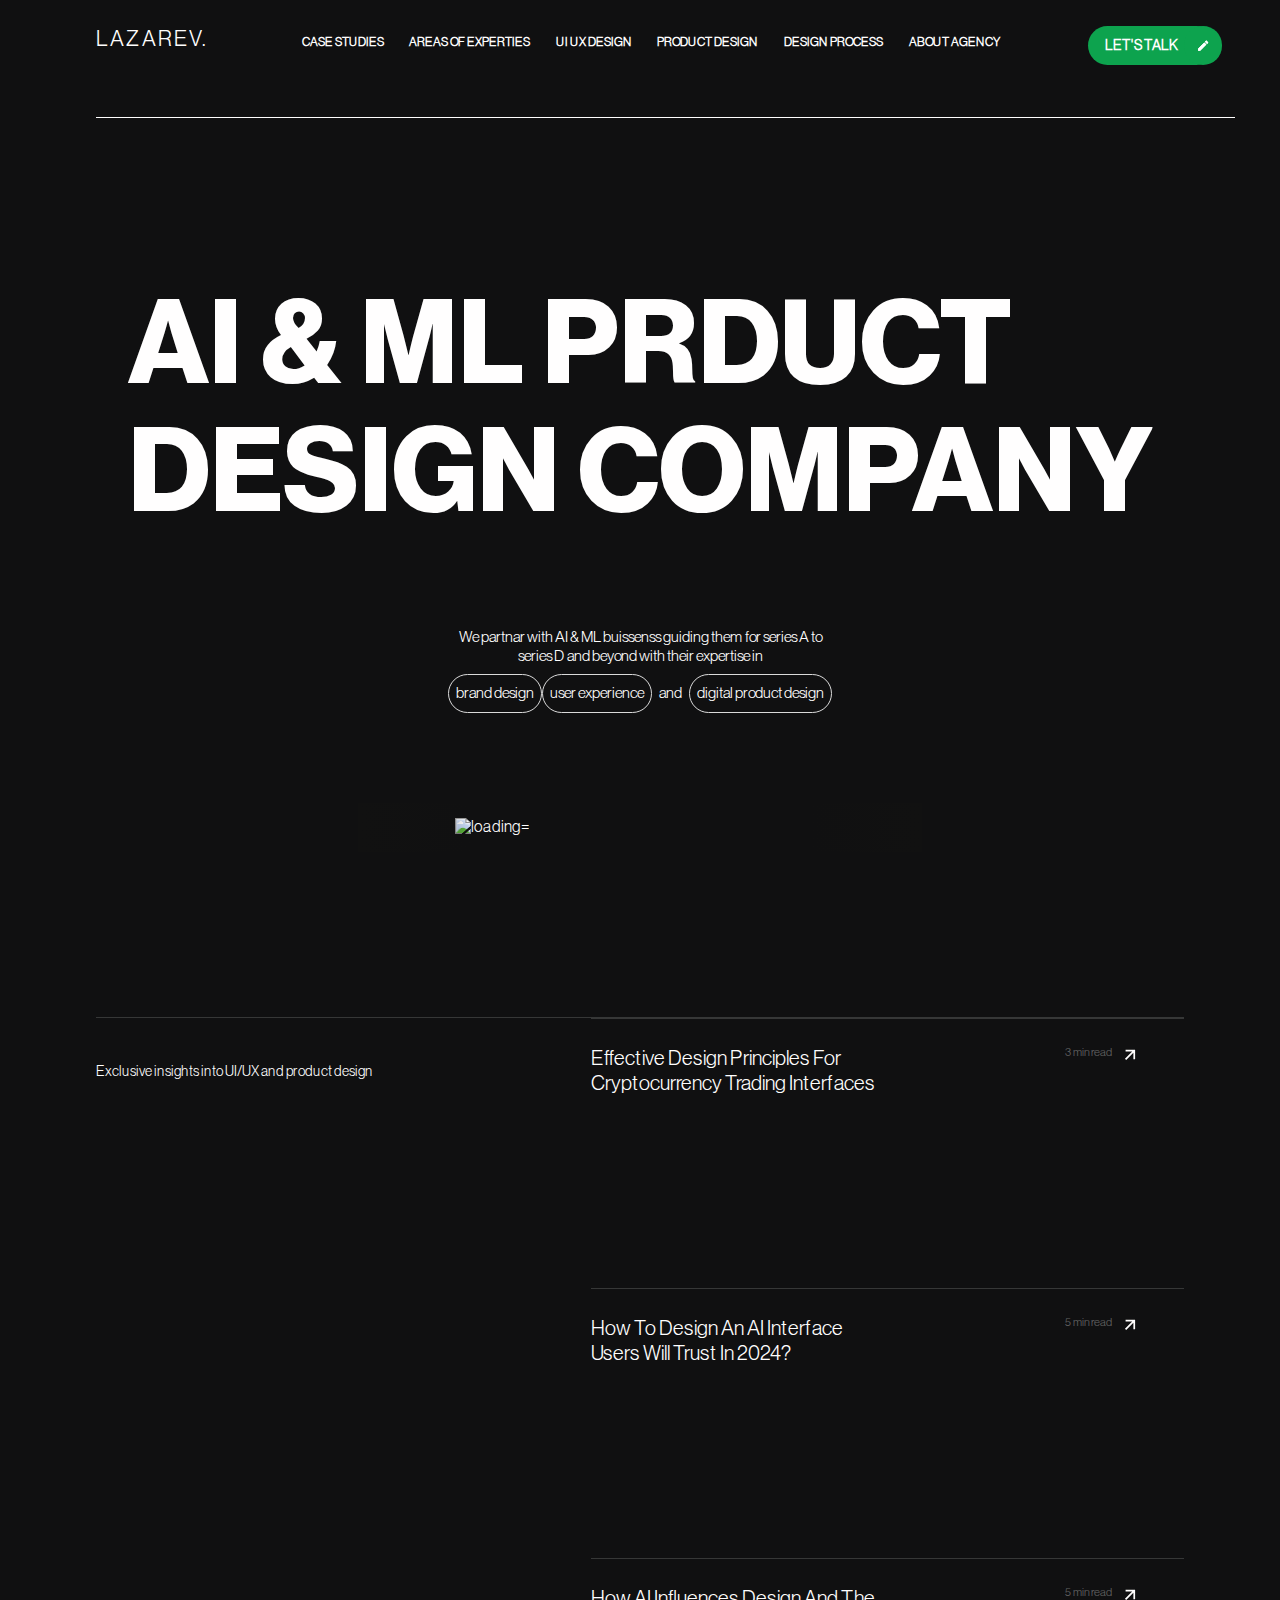
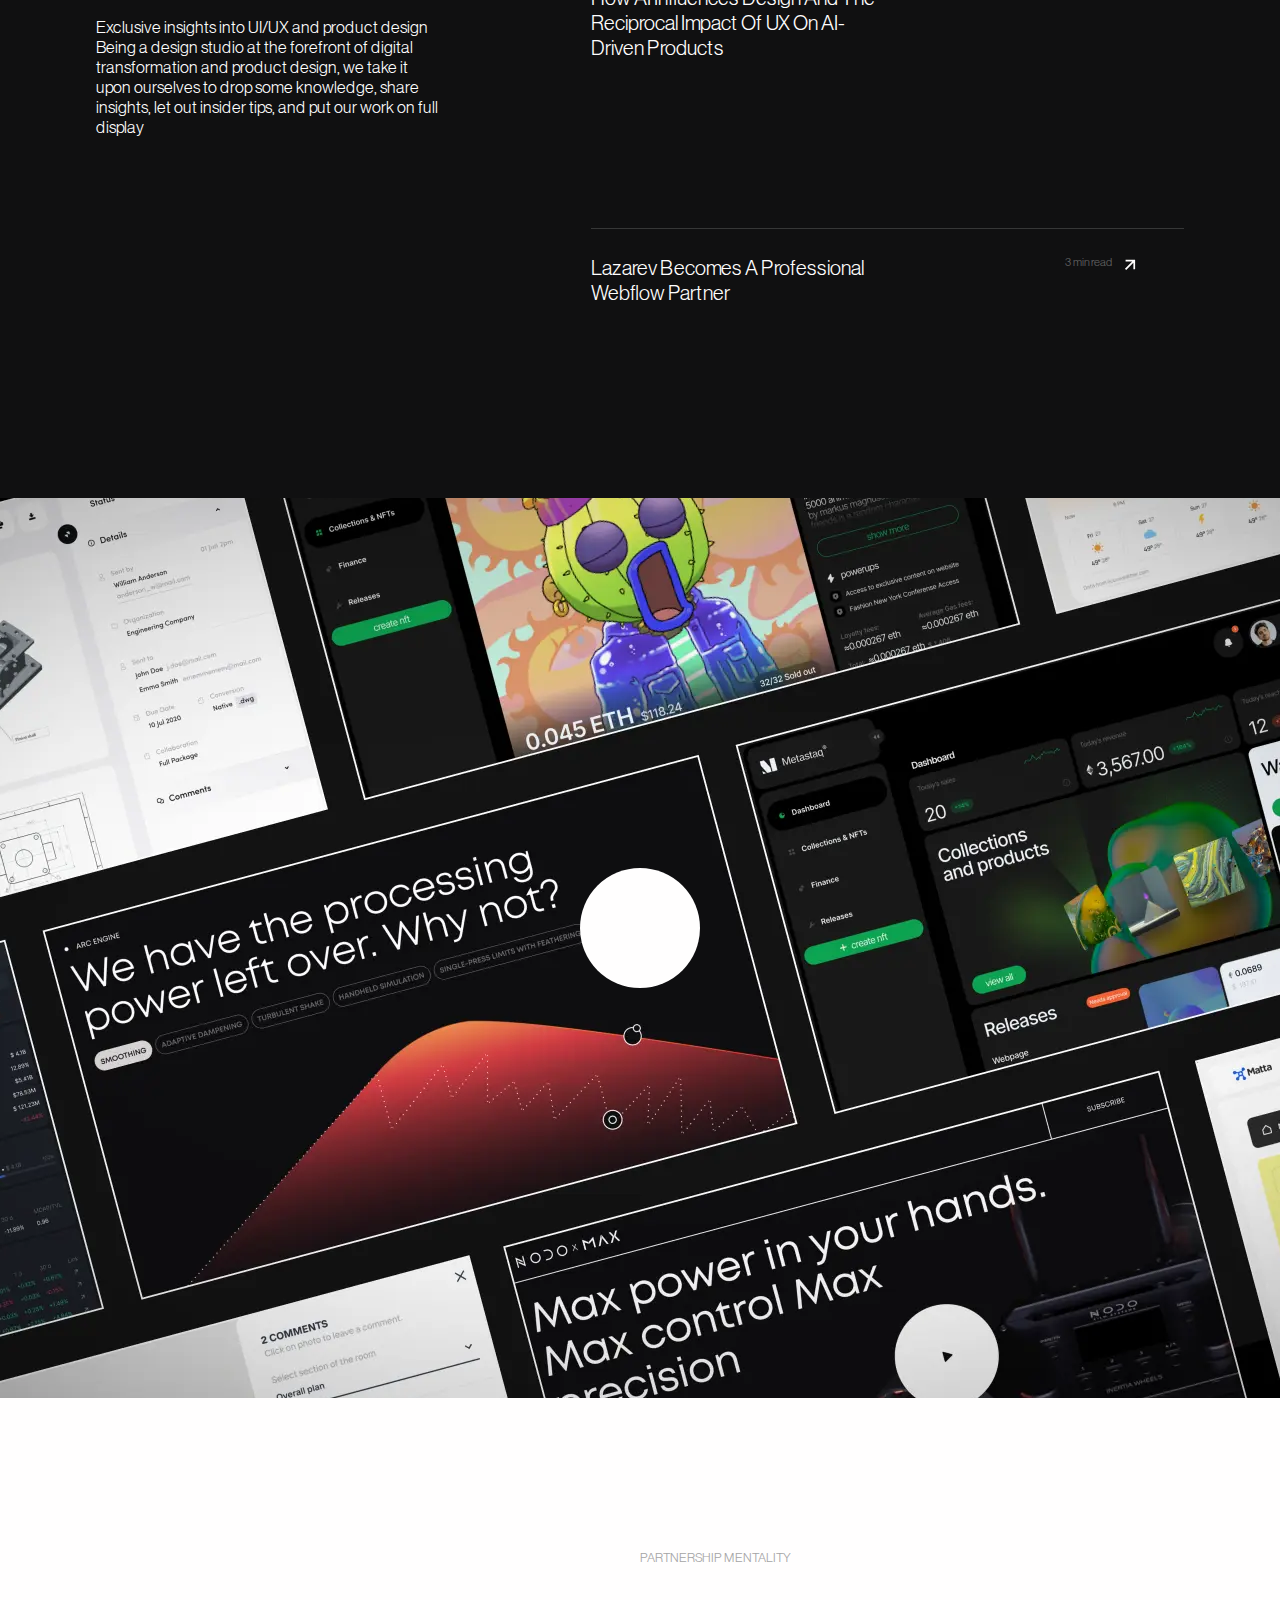
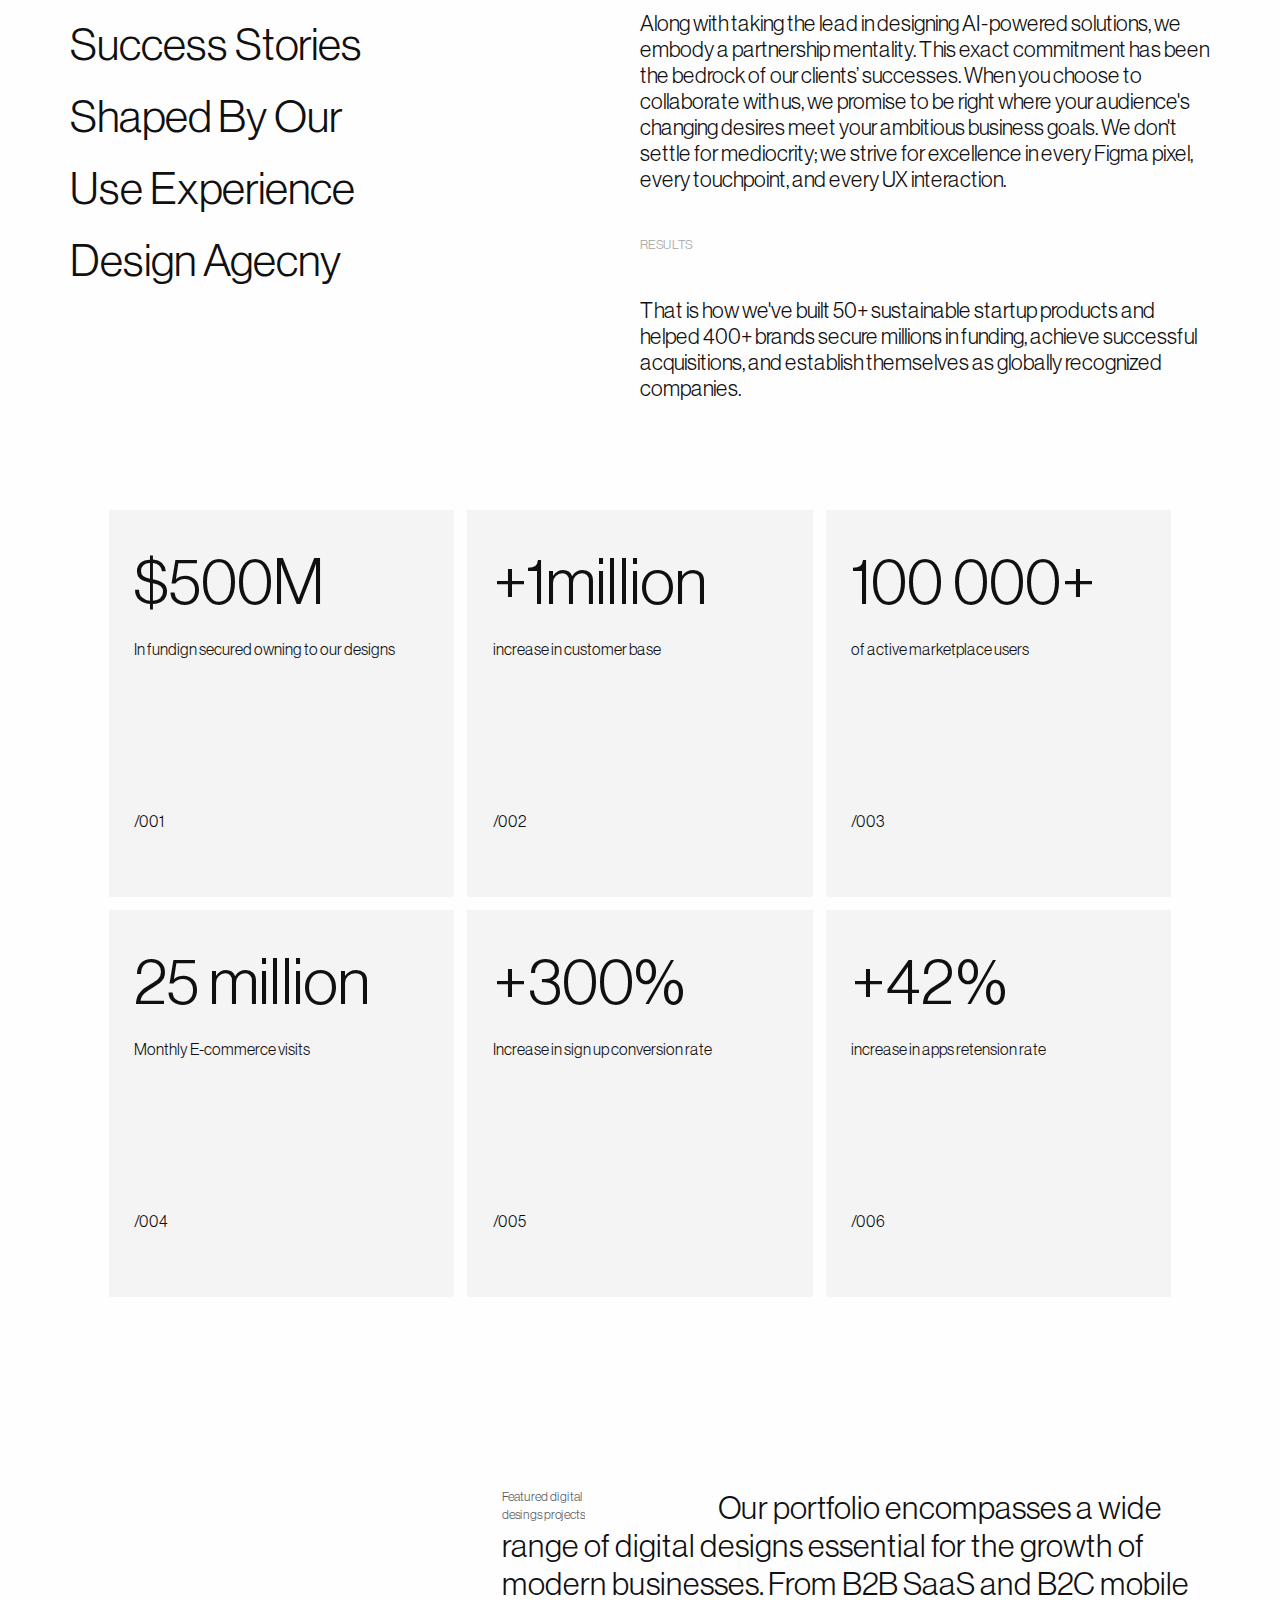
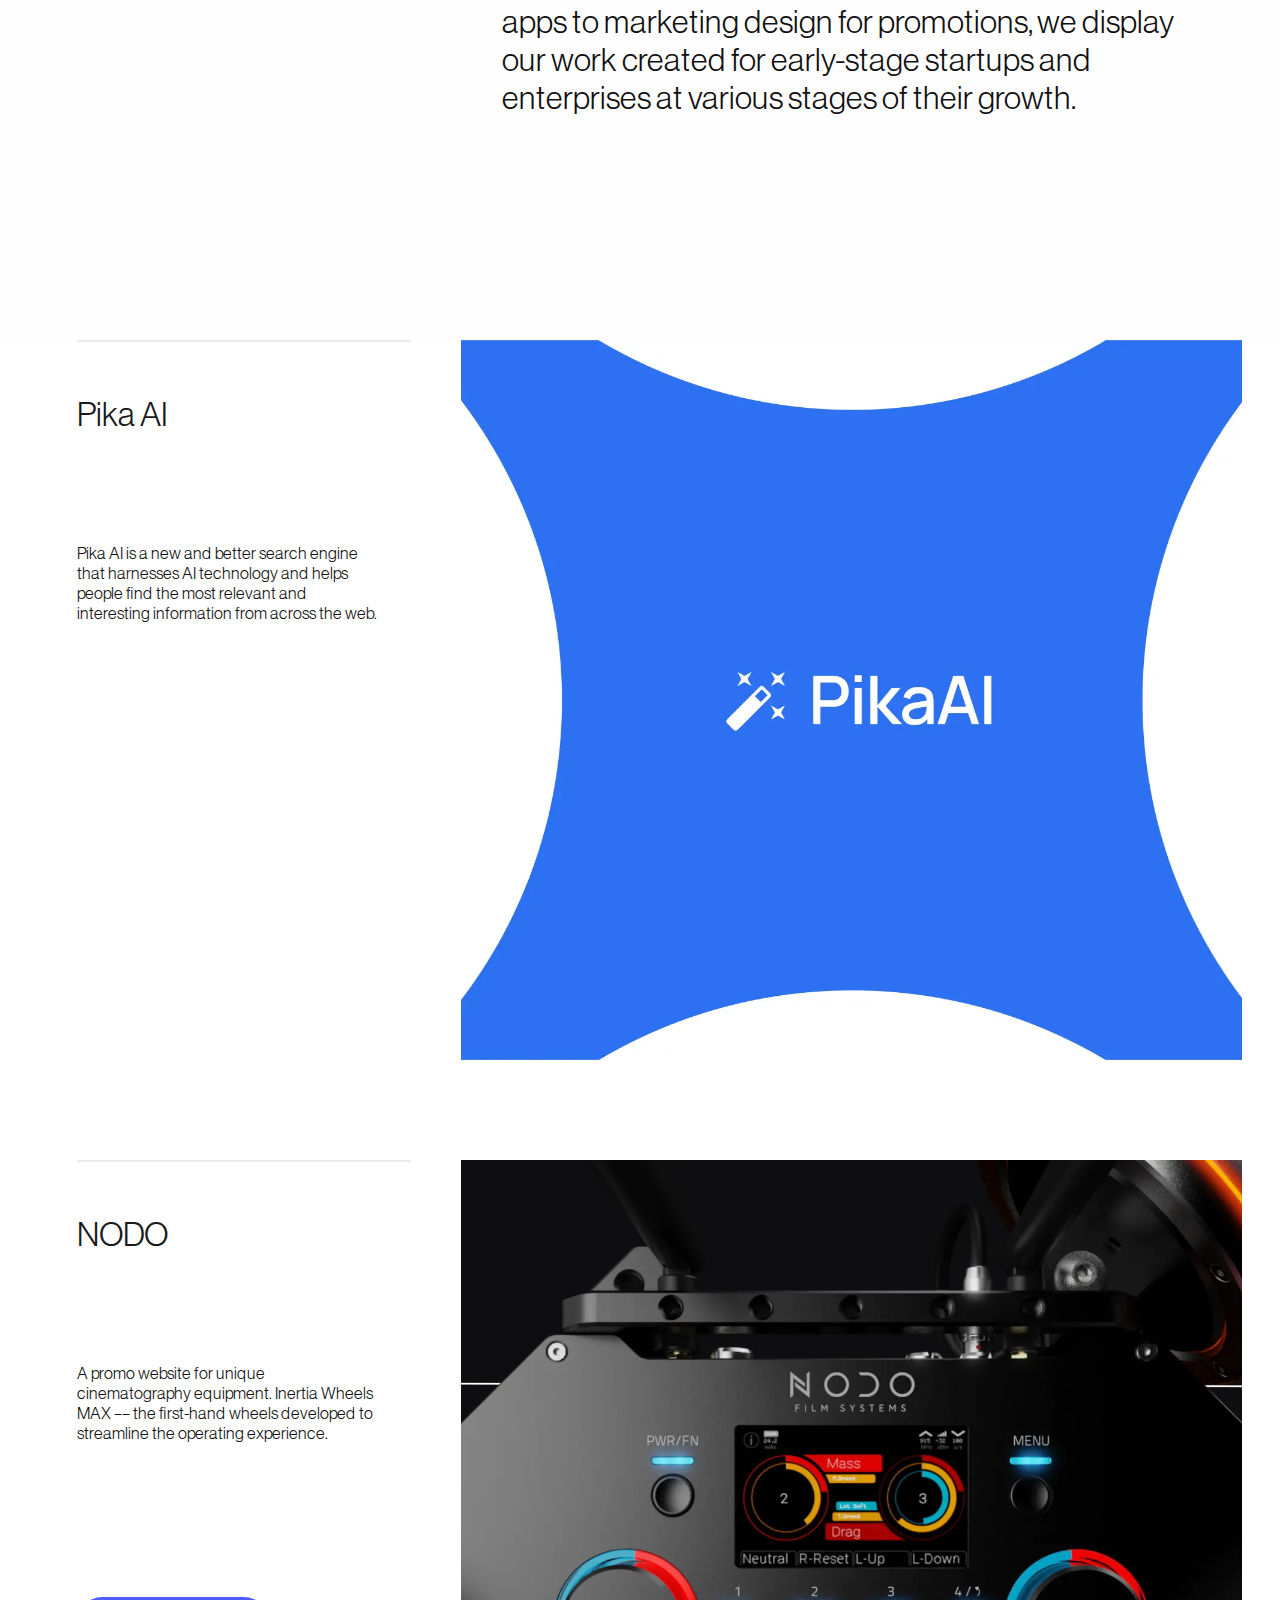
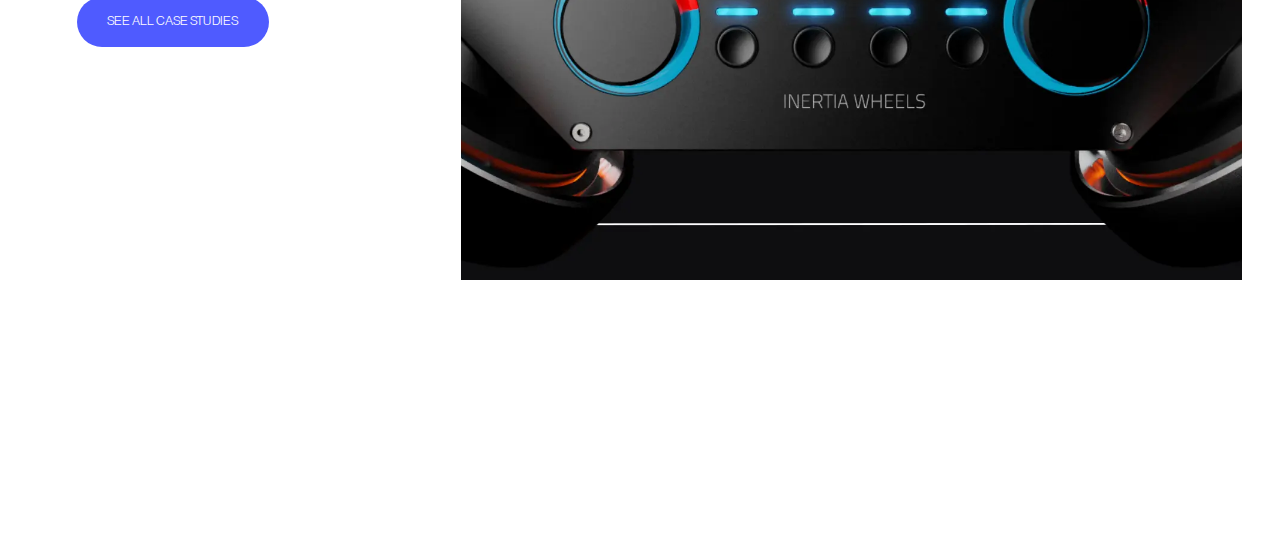
==== commit 7b1eb414: "made responsive for mobile devices" ====
--- a/index.html
+++ b/index.html
@@ -19,12 +19,11 @@
     />
   </head>
   <body>
-    <section class="all">
-      <!--* Header -->
-      <header>
-        <nav>
-          <div class="logo">lazarev.</div>
-          <div class="responsive-nav">
+    <!--* Header -->
+    <header>
+      <nav>
+        <div class="logo">lazarev.</div>
+        <div class="responsive-nav">
           <div class="nav-part2">
             <div class="nav-elem">
               <h4>Case Studies</h4>
@@ -66,467 +65,433 @@
               <h5><span>Web 3</span></h5>
             </div>
           </div>
-          </div>
-          <button class="homebtn">
-            Let's Talk
-            <svg class="c-bttn__morph" fill="none" viewBox="0 0 131 136">
-              <path
-                class="g-path"
-                data-morph="end"
-                fill="#fff"
-                d="M48 77.457v7.224h7.224l21.307-21.306-7.224-7.225L48 77.457Zm34.118-19.67a1.919 1.919 0 0 0 0-2.716l-4.508-4.508a1.919 1.919 0 0 0-2.716 0l-3.526 3.526 7.224 7.224 3.526-3.525Z"
-              ></path>
-              <path
-                class="g-path"
-                data-morph="start"
-                fill="#fff"
-                d="M48 77.457v7.224h7.224l21.307-21.306-7.224-7.225L48 77.457Zm34.118-19.67a1.919 1.919 0 0 0 0-2.716l-4.508-4.508a1.919 1.919 0 0 0-2.716 0l-3.526 3.526 7.224 7.224 3.526-3.525Z"
-                data-original="M65.72 109.14c10.08 0 17.76-3.78 23.04-11.34 5.4-7.68 8.1-17.64 8.1-29.88 0-12.24-2.7-22.2-8.1-29.88-5.28-7.68-12.96-11.52-23.04-11.52-9.96 0-17.7 3.84-23.22 11.52-5.4 7.68-8.1 17.64-8.1 29.88 0 12.12 2.7 22.02 8.1 29.7 5.52 7.68 13.26 11.52 23.22 11.52Zm46.08 7.02c-11.64 12.6-27.06 18.9-46.26 18.9s-34.62-6.3-46.26-18.9C7.76 103.56 2 87.48 2 67.92c0-19.56 5.76-35.64 17.28-48.24C30.92 7.08 46.34.78 65.54.78s34.62 6.3 46.26 18.9c11.64 12.6 17.46 28.68 17.46 48.24 0 19.56-5.82 35.64-17.46 48.24Z"
-              ></path>
-            </svg>
-          </button>
-          <div id="bar">
-            <div id="line1"></div>
-            <div id="line2"></div>
-          </div>
-          <div class="nav-bottom"></div>
-        </nav>
-      </header>
-
-      <main id="main">
-        <!-- *Page1 -->
-        <section id="page1">
-          <!--* Main Heading -->
-          <h1>
-            AI & ML PR<svg
-              id="svg"
-              class="c-bttn__morph"
-              fill="none"
-              viewBox="0 0 131 136"
-            >
-              <path
-                class="g-path"
-                data-morph="end"
-                fill="#fff"
-                d="M48 77.457v7.224h7.224l21.307-21.306-7.224-7.225L48 77.457Zm34.118-19.67a1.919 1.919 0 0 0 0-2.716l-4.508-4.508a1.919 1.919 0 0 0-2.716 0l-3.526 3.526 7.224 7.224 3.526-3.525Z"
-              ></path></svg
-            >DUCT<br />Design company<br />
-          </h1>
-
-          <p>
-            We partnar with AI & ML buissenss guiding them for series A to
-            series D and beyond with their expertise in
-          </p>
-          <div class="categories">
-            <h5>brand design</h5>
-            <h5>user experience</h5>
-            <h5>and</h5>
-            <h5>digital product design</h5>
-          </div>
-          <div id="moving-div">
-            <div id="blur-left"></div>
-            <div class="sameer"></div>
-            <div class="move">
-              <img
-                src="https://lazarev.kiev.ua/la24/forbes.svg"
-                alt=""
-                loading="lazy"
-              />
-              <img
-                src="https://lazarev.kiev.ua/la24/adweek.svg"
-                alt=""
-                loading="lazy"
-              />
-              <img src="https://lazarev.kiev.ua/la24/pmi.svg" alt="
-              loading="lazy"" loading="lazy" />
-              <img src="https://lazarev.kiev.ua/la24/wf.svg" alt="" />
-              <img
-                src="https://lazarev.kiev.ua/la24/adweek.svg"
-                alt=""
-                loading="lazy"
-              />
-              <img
-                src="https://lazarev.kiev.ua/la24/rd.svg"
-                alt=""
-                loading="lazy"
-              />
-              <img
-                src="https://lazarev.kiev.ua/la24/pmi.svg"
-                alt=""
-                loading="lazy"
-              />
-              <img
-                src="https://lazarev.kiev.ua/la24/webby.svg"
-                alt=""
-                loading="lazy"
-              />
-            </div>
-            <div class="move">
-              <img
-                src="https://lazarev.kiev.ua/la24/forbes.svg"
-                alt=""
-                loading="lazy
-              "
-              />
-              <img
-                src="https://lazarev.kiev.ua/la24/adweek.svg"
-                alt
-                loading="lazy
-              "
-              />
-              <img src="https://lazarev.kiev.ua/la24/pmi.svg" alt="" />
-              <img
-                src="https://lazarev.kiev.ua/la24/wf.svg"
-                alt=""
-                loading="lazy
-              "
-              />
-              <img
-                src="https://lazarev.kiev.ua/la24/adweek.svg"
-                alt=""
-                loading="lazy
-              "
-              />
-              <img
-                src="https://lazarev.kiev.ua/la24/rd.svg"
-                alt=""
-                loading="lazy
-              "
-              />
-              <img
-                src="https://lazarev.kiev.ua/la24/pmi.svg"
-                alt=""
-                loading="lazy
-              "
-              />
-              <img
-                src="https://lazarev.kiev.ua/la24/webby.svg"
-                alt=""
-                loading="lazy
-              "
-              />
-            </div>
-            <div id="blur-right"></div>
-          </div>
-        </section>
-
-        <!--* page2 -->
-
-        <section id="page2">
-          <div class="page2-main-content">
-            <div class="page2-left">
-              <h5>Exclusive insights into UI/UX and product design</h5>
+        </div>
+        <button class="homebtn">
+          Let's Talk
+          <svg class="c-bttn__morph" fill="none" viewBox="0 0 131 136">
+            <path
+              class="g-path"
+              data-morph="end"
+              fill="#fff"
+              d="M48 77.457v7.224h7.224l21.307-21.306-7.224-7.225L48 77.457Zm34.118-19.67a1.919 1.919 0 0 0 0-2.716l-4.508-4.508a1.919 1.919 0 0 0-2.716 0l-3.526 3.526 7.224 7.224 3.526-3.525Z"
+            ></path>
+            <path
+              class="g-path"
+              data-morph="start"
+              fill="#fff"
+              d="M48 77.457v7.224h7.224l21.307-21.306-7.224-7.225L48 77.457Zm34.118-19.67a1.919 1.919 0 0 0 0-2.716l-4.508-4.508a1.919 1.919 0 0 0-2.716 0l-3.526 3.526 7.224 7.224 3.526-3.525Z"
+              data-original="M65.72 109.14c10.08 0 17.76-3.78 23.04-11.34 5.4-7.68 8.1-17.64 8.1-29.88 0-12.24-2.7-22.2-8.1-29.88-5.28-7.68-12.96-11.52-23.04-11.52-9.96 0-17.7 3.84-23.22 11.52-5.4 7.68-8.1 17.64-8.1 29.88 0 12.12 2.7 22.02 8.1 29.7 5.52 7.68 13.26 11.52 23.22 11.52Zm46.08 7.02c-11.64 12.6-27.06 18.9-46.26 18.9s-34.62-6.3-46.26-18.9C7.76 103.56 2 87.48 2 67.92c0-19.56 5.76-35.64 17.28-48.24C30.92 7.08 46.34.78 65.54.78s34.62 6.3 46.26 18.9c11.64 12.6 17.46 28.68 17.46 48.24 0 19.56-5.82 35.64-17.46 48.24Z"
+            ></path>
+          </svg>
+        </button>
+        <div id="bar">
+          <div id="line1"></div>
+          <div id="line2"></div>
+        </div>
+        <div class="nav-bottom"></div>
+      </nav>
+    </header>
+
+    <main id="main">
+      <!-- *Page1 -->
+      <section id="page1">
+        <!--* Main Heading -->
+        <h1>
+          AI & ML PR<svg
+            id="svg"
+            class="c-bttn__morph"
+            fill="none"
+            viewBox="0 0 131 136"
+          >
+            <path
+              class="g-path"
+              data-morph="end"
+              fill="#fff"
+              d="M48 77.457v7.224h7.224l21.307-21.306-7.224-7.225L48 77.457Zm34.118-19.67a1.919 1.919 0 0 0 0-2.716l-4.508-4.508a1.919 1.919 0 0 0-2.716 0l-3.526 3.526 7.224 7.224 3.526-3.525Z"
+            ></path></svg
+          >DUCT<br />Design company<br />
+        </h1>
+
+        <p>
+          We partnar with AI & ML buissenss guiding them for series A to series
+          D and beyond with their expertise in
+        </p>
+        <div class="categories">
+          <h5>brand design</h5>
+          <h5>user experience</h5>
+          <h5>and</h5>
+          <h5>digital product design</h5>
+        </div>
+        <div id="moving-div">
+          <div id="blur-left"></div>
+          <div class="move">
+            <img
+              src="https://lazarev.kiev.ua/la24/forbes.svg"
+              alt=""
+              loading="lazy"
+            />
+            <img
+              src="https://lazarev.kiev.ua/la24/adweek.svg"
+              alt=""
+              loading="lazy"
+            />
+            <img src="https://lazarev.kiev.ua/la24/pmi.svg" alt="
+            loading="lazy"" loading="lazy" />
+            <img src="https://lazarev.kiev.ua/la24/wf.svg" alt="" />
+            <img
+              src="https://lazarev.kiev.ua/la24/adweek.svg"
+              alt=""
+              loading="lazy"
+            />
+            <img
+              src="https://lazarev.kiev.ua/la24/rd.svg"
+              alt=""
+              loading="lazy"
+            />
+            <img
+              src="https://lazarev.kiev.ua/la24/pmi.svg"
+              alt=""
+              loading="lazy"
+            />
+            <img
+              src="https://lazarev.kiev.ua/la24/webby.svg"
+              alt=""
+              loading="lazy"
+            />
+          </div>
+          <div class="move">
+            <img
+              src="https://lazarev.kiev.ua/la24/forbes.svg"
+              alt=""
+              loading="lazy
+              "
+            />
+            <img
+              src="https://lazarev.kiev.ua/la24/adweek.svg"
+              alt
+              loading="lazy
+              "
+            />
+            <img src="https://lazarev.kiev.ua/la24/pmi.svg" alt="" />
+            <img
+              src="https://lazarev.kiev.ua/la24/wf.svg"
+              alt=""
+              loading="lazy
+              "
+            />
+            <img
+              src="https://lazarev.kiev.ua/la24/adweek.svg"
+              alt=""
+              loading="lazy
+              "
+            />
+            <img
+              src="https://lazarev.kiev.ua/la24/rd.svg"
+              alt=""
+              loading="lazy
+              "
+            />
+            <img
+              src="https://lazarev.kiev.ua/la24/pmi.svg"
+              alt=""
+              loading="lazy
+              "
+            />
+            <img
+              src="https://lazarev.kiev.ua/la24/webby.svg"
+              alt=""
+              loading="lazy
+              "
+            />
+          </div>
+          <div id="blur-right"></div>
+        </div>
+      </section>
+
+      <!--* page2 -->
+
+      <section id="page2">
+        <div class="page2-main-content">
+          <div class="page2-left">
+            <h5>Exclusive insights into UI/UX and product design</h5>
+            <p>
+              Exclusive insights into UI/UX and product design Being a design
+              studio at the forefront of digital transformation and product
+              design, we take it upon ourselves to drop some knowledge, share
+              insights, let out insider tips, and put our work on full display
+            </p>
+          </div>
+
+          <!--* page2Right -->
+
+          <div class="page2-right">
+            <div class="image-effect-div">
+              <h2>
+                Effective Design Principles For Cryptocurrency Trading
+                Interfaces
+              </h2>
+              <img src="./Images/hiddenImage1.webp" alt="Network Problem" />
+              <p>3 min read</p>
+              <div class="arrow">
+                <svg fill="none" viewBox="0 0 15 15">
+                  <path
+                    fill="currentColor"
+                    fill-rule="evenodd"
+                    d="M10.125 3.153H1.961V1H13.8v11.839h-2.152V4.675L2.722 13.6 1.2 12.078l8.925-8.925Z"
+                    clip-rule="evenodd"
+                  ></path>
+                </svg>
+                <svg id="hiddenArrow" fill="none" viewBox="0 0 15 15">
+                  <path
+                    fill="currentColor"
+                    fill-rule="evenodd"
+                    d="M10.125 3.153H1.961V1H13.8v11.839h-2.152V4.675L2.722 13.6 1.2 12.078l8.925-8.925Z"
+                    clip-rule="evenodd"
+                  ></path>
+                </svg>
+              </div>
+            </div>
+
+            <div class="image-effect-div">
+              <h2>How To Design An AI Interface Users Will Trust In 2024?</h2>
+              <img src="./Images/hiddenImage2.webp" alt="Network Problem" />
+              <p>5 min read</p>
+              <div class="arrow">
+                <svg fill="none" viewBox="0 0 15 15">
+                  <path
+                    fill="currentColor"
+                    fill-rule="evenodd"
+                    d="M10.125 3.153H1.961V1H13.8v11.839h-2.152V4.675L2.722 13.6 1.2 12.078l8.925-8.925Z"
+                    clip-rule="evenodd"
+                  ></path>
+                </svg>
+                <svg id="hiddenArrow" fill="none" viewBox="0 0 15 15">
+                  <path
+                    fill="currentColor"
+                    fill-rule="evenodd"
+                    d="M10.125 3.153H1.961V1H13.8v11.839h-2.152V4.675L2.722 13.6 1.2 12.078l8.925-8.925Z"
+                    clip-rule="evenodd"
+                  ></path>
+                </svg>
+              </div>
+            </div>
+
+            <div class="image-effect-div">
+              <h2>
+                How AI Influences Design And The Reciprocal Impact Of UX On
+                AI-Driven Products
+              </h2>
+              <img src="./Images/hiddenImage3.webp" alt="Network Problem" />
+              <p>5 min read</p>
+              <div class="arrow">
+                <svg fill="none" viewBox="0 0 15 15">
+                  <path
+                    fill="currentColor"
+                    fill-rule="evenodd"
+                    d="M10.125 3.153H1.961V1H13.8v11.839h-2.152V4.675L2.722 13.6 1.2 12.078l8.925-8.925Z"
+                    clip-rule="evenodd"
+                  ></path>
+                </svg>
+                <svg id="hiddenArrow" fill="none" viewBox="0 0 15 15">
+                  <path
+                    fill="currentColor"
+                    fill-rule="evenodd"
+                    d="M10.125 3.153H1.961V1H13.8v11.839h-2.152V4.675L2.722 13.6 1.2 12.078l8.925-8.925Z"
+                    clip-rule="evenodd"
+                  ></path>
+                </svg>
+              </div>
+            </div>
+
+            <div class="image-effect-div">
+              <h2>Lazarev Becomes A Professional Webflow Partner</h2>
+              <img src="./Images/hiddenImage4.webp" alt="Network Problem" />
+              <p>3 min read</p>
+              <div class="arrow">
+                <svg fill="none" viewBox="0 0 15 15">
+                  <path
+                    fill="currentColor"
+                    fill-rule="evenodd"
+                    d="M10.125 3.153H1.961V1H13.8v11.839h-2.152V4.675L2.722 13.6 1.2 12.078l8.925-8.925Z"
+                    clip-rule="evenodd"
+                  ></path>
+                </svg>
+                <svg id="hiddenArrow" fill="none" viewBox="0 0 15 15">
+                  <path
+                    fill="currentColor"
+                    fill-rule="evenodd"
+                    d="M10.125 3.153H1.961V1H13.8v11.839h-2.152V4.675L2.722 13.6 1.2 12.078l8.925-8.925Z"
+                    clip-rule="evenodd"
+                  ></path>
+                </svg>
+              </div>
+            </div>
+          </div>
+        </div>
+      </section>
+
+      <!--* video-page -->
+      <section class="video-page">
+        <div class="video-page-content">
+          <img src="./Images/Thumbnail.webp" alt="Thumbnail" />
+          <div class="play-icon">
+            <i class="ri-play-large-fill"></i>
+            <p>watch showreel</p>
+          </div>
+
+          <video
+            id="first-video"
+            src="./videos/LAZAREV  Digital Product Design Agency - Award Winning UX & UI Agency.mp4"
+          ></video>
+        </div>
+      </section>
+
+      <!--* page3 -->
+
+      <section id="page3">
+        <div class="page3-upper">
+          <div class="page3-left">
+            <h1>
+              Success Stories <br />
+              Shaped by our <br />use experience <br />
+              design agecny
+            </h1>
+          </div>
+          <div class="page3-right">
+            <h6>PARTNERSHIP MENTALITY</h6>
+            <p>
+              Along with taking the lead in designing AI-powered solutions, we
+              embody a partnership mentality. This exact commitment has been the
+              bedrock of our clients’ successes. When you choose to collaborate
+              with us, we promise to be right where your audience's changing
+              desires meet your ambitious business goals. We don't settle for
+              mediocrity; we strive for excellence in every Figma pixel, every
+              touchpoint, and every UX interaction.
+            </p>
+            <h6>RESULTS</h6>
+            <p>
+              That is how we've built 50+ sustainable startup products and
+              helped 400+ brands secure millions in funding, achieve successful
+              acquisitions, and establish themselves as globally recognized
+              companies.
+            </p>
+          </div>
+        </div>
+        <div class="page3-down">
+          <div class="page3-boxes">
+            <h1>$500M</h1>
+            <p>In fundign secured owning to our designs</p>
+            <span>/001</span>
+          </div>
+          <div class="page3-boxes">
+            <h1>+1million</h1>
+            <p>increase in customer base</p>
+            <span>/002</span>
+          </div>
+          <div class="page3-boxes">
+            <h1>100 000+</h1>
+            <p>of active marketplace users</p>
+            <span>/003</span>
+          </div>
+          <div class="page3-boxes">
+            <h1>25 million</h1>
+            <p>Monthly E-commerce visits</p>
+            <span>/004</span>
+          </div>
+          <div class="page3-boxes">
+            <h1>+300%</h1>
+            <p>Increase in sign up conversion rate</p>
+            <span>/005</span>
+          </div>
+          <div class="page3-boxes">
+            <h1>+42%</h1>
+            <p>increase in apps retension rate</p>
+            <span>/006</span>
+          </div>
+          <div id="afterbox">
+            <p>
+              <span>Featured digital</span>
+              <span>desings projects</span>
+              Our portfolio encompasses a wide range of digital designs
+              essential for the growth of modern businesses. From B2B SaaS and
+              B2C mobile apps to marketing design for promotions, we display our
+              work created for early-stage startups and enterprises at various
+              stages of their growth.
+            </p>
+          </div>
+        </div>
+      </section>
+
+      <!--* page4 -->
+
+      <div id="page4">
+        <div class="page4-section">
+          <div class="page4-content">
+            <h1>
+              Pika AI <i id="pikaSvg" class="ri-arrow-right-up-line"></i>
+              <i id="pikaSvg" class="ri-arrow-right-up-line"></i>
+            </h1>
+            <p>
+              Pika AI is a new and better search engine that harnesses AI
+              technology and helps people find the most relevant and interesting
+              information from across the web.
+            </p>
+          </div>
+          <div class="page4-image1">
+            <img src="./Images/Pika Al.webp" alt="" />
+            <video muted loop src="./videos/pika-cover-big.mp4"></video>
+
+            <!--* video cursor -->
+
+            <div class="videoCursor1">
               <p>
-                Exclusive insights into UI/UX and product design Being a design
-                studio at the forefront of digital transformation and product
-                design, we take it upon ourselves to drop some knowledge, share
-                insights, let out insider tips, and put our work on full display
+                view case <br />
+                study
               </p>
-            </div>
-
-            <!--* page2Right -->
-
-            <div class="page2-right">
-              <div class="image-effect-div">
-                <h2>
-                  Effective Design Principles For Cryptocurrency Trading
-                  Interfaces
-                </h2>
-                <img src="./Images/hiddenImage1.webp" alt="Network Problem" />
-                <p>3 min read</p>
-                <div class="arrow">
-                  <svg fill="none" viewBox="0 0 15 15">
-                    <path
-                      fill="currentColor"
-                      fill-rule="evenodd"
-                      d="M10.125 3.153H1.961V1H13.8v11.839h-2.152V4.675L2.722 13.6 1.2 12.078l8.925-8.925Z"
-                      clip-rule="evenodd"
-                    ></path>
-                  </svg>
-                  <svg id="hiddenArrow" fill="none" viewBox="0 0 15 15">
-                    <path
-                      fill="currentColor"
-                      fill-rule="evenodd"
-                      d="M10.125 3.153H1.961V1H13.8v11.839h-2.152V4.675L2.722 13.6 1.2 12.078l8.925-8.925Z"
-                      clip-rule="evenodd"
-                    ></path>
-                  </svg>
-                </div>
-              </div>
-
-              <div class="image-effect-div">
-                <h2>How To Design An AI Interface Users Will Trust In 2024?</h2>
-                <img src="./Images/hiddenImage2.webp" alt="Network Problem" />
-                <p>5 min read</p>
-                <div class="arrow">
-                  <svg fill="none" viewBox="0 0 15 15">
-                    <path
-                      fill="currentColor"
-                      fill-rule="evenodd"
-                      d="M10.125 3.153H1.961V1H13.8v11.839h-2.152V4.675L2.722 13.6 1.2 12.078l8.925-8.925Z"
-                      clip-rule="evenodd"
-                    ></path>
-                  </svg>
-                  <svg id="hiddenArrow" fill="none" viewBox="0 0 15 15">
-                    <path
-                      fill="currentColor"
-                      fill-rule="evenodd"
-                      d="M10.125 3.153H1.961V1H13.8v11.839h-2.152V4.675L2.722 13.6 1.2 12.078l8.925-8.925Z"
-                      clip-rule="evenodd"
-                    ></path>
-                  </svg>
-                </div>
-              </div>
-
-              <div class="image-effect-div">
-                <h2>
-                  How AI Influences Design And The Reciprocal Impact Of UX On
-                  AI-Driven Products
-                </h2>
-                <img src="./Images/hiddenImage3.webp" alt="Network Problem" />
-                <p>5 min read</p>
-                <div class="arrow">
-                  <svg fill="none" viewBox="0 0 15 15">
-                    <path
-                      fill="currentColor"
-                      fill-rule="evenodd"
-                      d="M10.125 3.153H1.961V1H13.8v11.839h-2.152V4.675L2.722 13.6 1.2 12.078l8.925-8.925Z"
-                      clip-rule="evenodd"
-                    ></path>
-                  </svg>
-                  <svg id="hiddenArrow" fill="none" viewBox="0 0 15 15">
-                    <path
-                      fill="currentColor"
-                      fill-rule="evenodd"
-                      d="M10.125 3.153H1.961V1H13.8v11.839h-2.152V4.675L2.722 13.6 1.2 12.078l8.925-8.925Z"
-                      clip-rule="evenodd"
-                    ></path>
-                  </svg>
-                </div>
-              </div>
-
-              <div class="image-effect-div">
-                <h2>Lazarev Becomes A Professional Webflow Partner</h2>
-                <img src="./Images/hiddenImage4.webp" alt="Network Problem" />
-                <p>3 min read</p>
-                <div class="arrow">
-                  <svg fill="none" viewBox="0 0 15 15">
-                    <path
-                      fill="currentColor"
-                      fill-rule="evenodd"
-                      d="M10.125 3.153H1.961V1H13.8v11.839h-2.152V4.675L2.722 13.6 1.2 12.078l8.925-8.925Z"
-                      clip-rule="evenodd"
-                    ></path>
-                  </svg>
-                  <svg id="hiddenArrow" fill="none" viewBox="0 0 15 15">
-                    <path
-                      fill="currentColor"
-                      fill-rule="evenodd"
-                      d="M10.125 3.153H1.961V1H13.8v11.839h-2.152V4.675L2.722 13.6 1.2 12.078l8.925-8.925Z"
-                      clip-rule="evenodd"
-                    ></path>
-                  </svg>
-                </div>
-              </div>
-            </div>
-          </div>
-        </section>
-
-        <!--* video-page -->
-        <section class="video-page">
-          <div class="video-page-content">
-            <img src="./Images/Thumbnail.webp" alt="Thumbnail" />
-            <div class="play-icon">
-              <i class="ri-play-large-fill"></i>
-              <p>watch showreel</p>
-            </div>
-
+              <i class="ri-arrow-right-up-line"></i>
+            </div>
+          </div>
+        </div>
+
+        <div class="page4-section">
+          <div class="page4-content">
+            <h1>
+              NODO <i id="pikaSvg" class="ri-arrow-right-up-line"></i>
+              <i id="pikaSvg" class="ri-arrow-right-up-line"></i>
+            </h1>
+            <p>
+              A promo website for unique cinematography equipment. Inertia
+              Wheels MAX –– the first-hand wheels developed to streamline the
+              operating experience.
+            </p>
+            <button id="blueBtn">See All Case Studies</button>
+          </div>
+          <div class="page4-image2">
+            <img id="page4-secondImg" src="./Images/NODO.webp" alt="" />
             <video
-              id="first-video"
-              src="./videos/LAZAREV  Digital Product Design Agency - Award Winning UX & UI Agency.mp4"
+              id="page4-secondVideo"
+              muted
+              loop
+              src="./videos/NODO Video.mp4"
             ></video>
-          </div>
-        </section>
-
-        <!--* page3 -->
-
-        <section id="page3">
-          <div class="page3-upper">
-            <div class="page3-left">
-              <h1>
-                Success Stories <br />
-                Shaped by our <br />use experience <br />
-                design agecny
-              </h1>
-            </div>
-            <div class="page3-right">
-              <h6>PARTNERSHIP MENTALITY</h6>
+
+            <!--* video cursor -->
+            <div class="videoCursor2">
               <p>
-                Along with taking the lead in designing AI-powered solutions, we
-                embody a partnership mentality. This exact commitment has been
-                the bedrock of our clients’ successes. When you choose to
-                collaborate with us, we promise to be right where your
-                audience's changing desires meet your ambitious business goals.
-                We don't settle for mediocrity; we strive for excellence in
-                every Figma pixel, every touchpoint, and every UX interaction.
+                view case <br />
+                study
               </p>
-              <h6>RESULTS</h6>
-              <p>
-                That is how we've built 50+ sustainable startup products and
-                helped 400+ brands secure millions in funding, achieve
-                successful acquisitions, and establish themselves as globally
-                recognized companies.
-              </p>
-            </div>
-          </div>
-          <div class="page3-down">
-            <div class="page3-boxes">
-              <h1>$500M</h1>
-              <p>In fundign secured owning to our designs</p>
-              <span>/001</span>
-            </div>
-            <div class="page3-boxes">
-              <h1>+1million</h1>
-              <p>increase in customer base</p>
-              <span>/002</span>
-            </div>
-            <div class="page3-boxes">
-              <h1>100 000+</h1>
-              <p>of active marketplace users</p>
-              <span>/003</span>
-            </div>
-            <div class="page3-boxes">
-              <h1>25 million</h1>
-              <p>Monthly E-commerce visits</p>
-              <span>/004</span>
-            </div>
-            <div class="page3-boxes">
-              <h1>+300%</h1>
-              <p>Increase in sign up conversion rate</p>
-              <span>/005</span>
-            </div>
-            <div class="page3-boxes">
-              <h1>+42%</h1>
-              <p>increase in apps retension rate</p>
-              <span>/006</span>
-            </div>
-            <div id="afterbox">
-              <p>
-                <span>Featured digital</span>
-                <span>desings projects</span>
-                Our portfolio encompasses a wide range of digital designs
-                essential for the growth of modern businesses. From B2B SaaS and
-                B2C mobile apps to marketing design for promotions, we display
-                our work created for early-stage startups and enterprises at
-                various stages of their growth.
-              </p>
-            </div>
-          </div>
-        </section>
-
-        <!--* page4 -->
-
-        <div id="page4">
-          <div class="page4-section">
-            <div class="page4-content">
-              <h1>
-                Pika AI <i id="pikaSvg" class="ri-arrow-right-up-line"></i>
-                <i id="pikaSvg" class="ri-arrow-right-up-line"></i>
-              </h1>
-              <p>
-                Pika AI is a new and better search engine that harnesses AI
-                technology and helps people find the most relevant and
-                interesting information from across the web.
-              </p>
-            </div>
-            <div class="page4-image1">
-              <img src="./Images/Pika Al.webp" alt="" />
-              <video muted loop src="./videos/pika-cover-big.mp4"></video>
-
-              <!--* video cursor -->
-
-              <div class="videoCursor1">
-                <p>
-                  view case <br />
-                  study
-                </p>
-                <i class="ri-arrow-right-up-line"></i>
-              </div>
-            </div>
-          </div>
-
-          <div class="page4-section">
-            <div class="page4-content">
-              <h1>
-                NODO <i id="pikaSvg" class="ri-arrow-right-up-line"></i>
-                <i id="pikaSvg" class="ri-arrow-right-up-line"></i>
-              </h1>
-              <p>
-                A promo website for unique cinematography equipment. Inertia
-                Wheels MAX –– the first-hand wheels developed to streamline the
-                operating experience.
-              </p>
-              <button id="blueBtn">See All Case Studies</button>
-            </div>
-            <div class="page4-image2">
-              <img id="page4-secondImg" src="./Images/NODO.webp" alt="" />
-              <video
-                id="page4-secondVideo"
-                muted
-                loop
-                src="./videos/NODO Video.mp4"
-              ></video>
-
-              <!--* video cursor -->
-              <div class="videoCursor2">
-                <p>
-                  view case <br />
-                  study
-                </p>
-                <i class="ri-arrow-right-up-line"></i>
-              </div>
-            </div>
-          </div>
-          <!-- <div class="page4-last">
-            <div class="metastaq">
-              <h1>
-                Metastaq
-                <i id="pikaSvg" class="ri-arrow-right-up-line"></i>
-                <i id="pikaSvg" class="ri-arrow-right-up-line"></i>
-              </h1>
-              <p>
-                A B2B Blockchain platform that helps brands engage with their
-                community, monetize loyal consumers more effectively, and reward
-                high-value actions with exclusive experiences
-              </p>
-              <figure>
-                <div class="metashtaq-content">
-                  <video muted src="./videos/metastaq-A-cover.mp4"></video>
-                  <img loading="lazy" src="./Images/metastaqImg.webp" alt="" />
-                </div>
-              </figure>
-            </div>
-            <div class="Sight">
-              <h1>
-                11 Sight <i id="pikaSvg" class="ri-arrow-right-up-line"></i>
-                <i id="pikaSvg" class="ri-arrow-right-up-line"></i>
-              </h1>
-              <p>
-                11 Sight is a leader in the space of one-click video technology,
-                recognized as one of the most innovative companies of 2021 at
-                Silicon Valley's annual flagship conference.
-              </p>
-              <figure>
-                <div class="sight-content">
-                  <video src="./videos/11sight-cover-small.mp4"></video>
-                  <img src="./Images/sightImg.webp" alt="" />
-                </div>
-              </figure>
-            </div>
-          </div> -->
-        </div>
-      </main>
-    </section>
+              <i class="ri-arrow-right-up-line"></i>
+            </div>
+          </div>
+        </div>
+      </div>
+      <!-- <div class="footer">
+        <p>Lazerev. Product Design Agency</p>
+        <p>All Right Reserved</p>
+        <p>&copy;2024</p>
+      </div> -->
+    </main>
 
     <!-- todo Gsap Cdn for animations -->
 
--- a/lazarev.css
+++ b/lazarev.css
@@ -30,6 +30,9 @@
      font-family: Font;
      src: url(/fonts/NeueHaasDisplayLight.ttf);
  }
+
+
+
 
 
 
@@ -278,7 +281,8 @@
  #page1 h5 {
      font-weight: 500;
      font-size: 1.2vw;
-    padding: 1vh 7.1px;     border: 1px solid #dadada;
+     padding: 1vh 7.1px;
+     border: 1px solid #dadada;
      border-radius: 50px;
  }
 
@@ -666,7 +670,7 @@
 
  .page4-content {
      cursor: pointer;
-     max-width: 30%;
+     width: 30%;
      height: 100%;
      display: flex;
      align-items: start;
@@ -779,15 +783,19 @@
      left: 100%;
  }
 
- .page4-content:hover.page4-content h1 i:nth-child(1) {
-     transform: translate(50%, -50%);
-     opacity: 0;
- }
-
- .page4-content:hover.page4-content h1 i:nth-child(2) {
-     transform: translate(50%, -50%);
-     opacity: 1;
- }
+ @media (min-width :576) {
+     .page4-content:hover.page4-content h1 i:nth-child(1) {
+         transform: translate(50%, -50%);
+         opacity: 0;
+     }
+
+     .page4-content:hover.page4-content h1 i:nth-child(2) {
+         transform: translate(50%, -50%);
+         opacity: 1;
+     }
+ }
+
+
 
  .page4-content button {
      width: 15vw;
@@ -859,155 +867,21 @@
      column-gap: 50px;
  }
 
- .metastaq {
-     width: 31.5%;
-     height: 55vh;
-     display: flex;
-     flex-direction: column;
-     cursor: pointer;
-     position: relative;
-     border-top: 2px solid rgba(128, 128, 128, 0.153);
-     transition: all ease .3s;
- }
-
- .metastaq:hover {
-     border-top: 2px solid var(--black);
-     cursor: pointer;
- }
-
- .metastaq h1 {
-     margin: 18px 10px 80px 10px;
-     font-weight: 400;
-     color: var(--black);
- }
-
- .metastaq p {
-     color: var(--black);
- }
-
-
- .metastaq i {
-     color: var(--black);
-     font-size: 1.5vw;
-     font-weight: 500;
-     margin-left: 30px;
-     transition: all ease .2s;
- }
-
- .metastaq i:nth-child(1) {
-     position: absolute;
-     top: 9%;
-     right: 49%;
- }
-
- .metastaq i:nth-child(2) {
-     position: absolute;
-     top: 11.5%;
-     right: 51.1%;
-     opacity: 0;
- }
-
- .metastaq:hover.metastaq h1 i:nth-child(1) {
-     transform: translate(50%, -50%);
-     opacity: 0;
- }
-
- .metastaq:hover.metastaq h1 i:nth-child(2) {
-     transform: translate(50%, -50%);
-     opacity: 1;
- }
-
- .metastaq:hover .metashtaq-content {
-     transform: scaleY(2);
-     background-color: red;
- }
-
- .metashtaq-content {
-     width: 100%;
-     height: 40vh;
-     transform: scaleY(1);
-     transform-origin: top;
-     transition: all ease .5s;
-     background-color: lightblue;
-     position: absolute;
-     z-index: 100;
-
- }
-
- .metastaq figure img {
-     width: 100%;
-     height: 100%;
- }
-
- .metastaq figure video {
-     width: 100%;
-     height: 100%;
- }
-
- .Sight figure {
-     width: 100%;
-     height: 100%;
- }
-
- .Sight figure img {
-     width: 100%;
-     height: 100%;
-     object-fit: cover;
- }
-
- .Sight figure video {
-     width: 100%;
-     height: 100%;
-     object-fit: cover;
- }
-
- .Sight {
-     width: 31.5%;
-     height: 55vh;
-     display: flex;
-     flex-direction: column;
-     cursor: pointer;
-     position: relative;
-     border-top: 2px solid rgba(128, 128, 128, 0.153);
- }
-
- .Sight p {
-     color: var(--black);
- }
-
- .Sight h1 {
-     margin: 18px 10px 80px 10px;
-     font-weight: 400;
-     color: var(--black);
- }
-
- .Sight i {
-     color: var(--black);
-     font-size: 1.5vw;
-     font-weight: 500;
-     margin-left: 30px;
-     transition: all ease .2s;
- }
-
- .Sight i:nth-child(1) {
-     position: absolute;
-     top: 6%;
-     right: 59%;
- }
-
- .Sight i:nth-child(2) {
-     position: absolute;
-     top: 7.5%;
-     right: 61.1%;
-     opacity: 0;
- }
-
- .Sight:hover.Sight h1 i:nth-child(1) {
-     transform: translate(50%, -50%);
-     opacity: 0;
- }
-
- .Sight:hover.Sight h1 i:nth-child(2) {
-     transform: translate(50%, -50%);
-     opacity: 1;
- }+
+
+ /* .footer {
+     transform: translateY(100%);
+     height: 150px;
+     width: 100%;
+     padding: 0vh 4vw;
+     background-color: var(--black);
+     display: flex;
+     align-items: center;
+     justify-content: space-between;
+     color: var(--white);
+ }
+
+ .footer p {
+     color: white;
+     font-size: 3vmin;
+ } */--- a/responsive.css
+++ b/responsive.css
@@ -1,243 +1,480 @@
-/* Extra Large devices */
-@media (max-width: 1200px) {}
-
-/* Large devices */
-@media (max-width: 992px) {}
-
-/* Medium Devices */
-@media (max-width: 768px) {}
-
-/* Small devices */
-@media (max-width: 576px) {
-
-    #bar {
-        display: flex;
-        width: 3rem;
-        height: 3rem;
-    }
-
-    nav svg {
-        width: 3rem;
-        height: 3rem;
-        margin-left: 20vw;
-    }
-
-    nav .homebtn::after {
-        content: "";
-        width: 0%;
-        height: 0%;
-    }
-
-    nav {
-        width: 100%;
-        height: 8vh;
-        padding: 1vw 6vw;
-        align-items: center;
-        justify-content: space-between;
-    }
-
-    .nav-part2,
-    .nav-elem {
-        display: block;
-    }
-
-    .responsive-nav h4 {
-        display: block;
-        font-size: 6vmin;
-        overflow: visible;
-        border-bottom: 1px solid white;
-        padding: 40px 0px 10px 0px;
-        margin-bottom: 12px;
-    }
-
-    .responsive-nav h5 span {
-        display: block;
-        font-size: 4vmin;
-        overflow: visible;
-        line-height: 45px;
-        /* padding: 10px 0px 10px 0px; */
-    }
-
-    .responsive-nav {
-        width: 100%;
-        min-height: 100vh;
-        position: absolute;
-        background-color: var(--black);
-        left: 0%;
-        top: 5vh;
-        z-index: -99;
-        color: white;
-        padding: 5vh 6vw;
-        opacity: 0;
-        display: none;
-    }
-
-
-
-    .homebtn:hover.homebtn::after {
-        width: 0%;
-    }
-
-    nav .logo {
-        font-size: 6vw;
-        font-family: "for Heading";
-
-    }
-
-    .nav-bottom {
-        border: none;
-    }
-
-    .homebtn {
-        color: transparent;
-        background-color: transparent;
-    }
-
-    #page1 {
-        width: 100%;
-        min-height: 70vh;
-        display: flex;
-        align-items: start;
-        justify-content: start;
-        flex-direction: column;
-        padding: 0px 6vw;
-    }
-
-    #page1 h1 {
-        font-size: 14vmin;
-        width: 80%;
-        font-weight: 700;
-        line-height: 14vmin;
-        width: 70%;
-        margin-top: 4vmax;
-        clip-path: polygon(0, 0, 0, 0, 0)
-    }
-
-    #page1 p {
-        margin-top: 5vmax;
-        font-weight: 500;
-        font-size: 5.5vmin;
-        text-align: left;
-        width: 79%;
-        margin-bottom: 2vmax;
-    }
-
-    #page1 h5 {
-        font-weight: 500;
-        font-size: 3.4vmin;
-        border-radius: 20px;
-        padding: .5vmax 1vmax;
-    }
-
-    #moving-div {
-        width: 100%;
-        margin: 5vmax 0px;
-
-    }
-
-    #moving-div .move img {
-        height: 8vmin;
-    }
-
-    .page2-main-content {
-        flex-direction: column;
-    }
-
-    .page2-left {
-        width: 100%;
-        height: 80vmin;
-        display: flex;
-        align-items: flex-start;
-        justify-content: center;
-        flex-direction: column;
-        gap: 3vmin;
-        padding-top: 5vh;
-    }
-
-    .page2-left h5 {
-        font-weight: 600;
-        font-size: 4vmin;
-        white-space: wrap;
-        width: 45%;
-    }
-
-    .page2-left p {
-        font-weight: 500;
-        font-size: 5vmin;
-        width: 100%;
-        text-align: left;
-        color: var(--white);
-    }
-
-    .page2-right {
-        width: 100%;
-        height: 180vmax;
-    }
-
-    .image-effect-div {
-        padding: 7vmax 0vmin;
-        display: flex;
-        align-items: start;
-        justify-content: end;
-        flex-direction: column;
-        width: 100%;
-        border-top: 1px solid var(--border-top-color);
-        padding-top: 3vh;
-        transition: all ease .3s;
-        width: 100%;
-        position: relative;
-
-    }
-
-    .image-effect-div img {
-        position: absolute;
-        top: 5%;
-        margin-bottom : 2.5vmax;
-        width:17vmax;
-        height: 17vmax;
-        object-fit: cover;
-        border-radius: 50%;
-        display: block;
-    }
-
-    .page2-right h2 {
-        font-size: 6.2vmin;
-        font-weight: 500;
-        width: 160%;
-        margin-bottom: 2.5vmax;
-    }
-
-    .page2-right p {
-        font-size: 3.7vmin;
-        width: 150%;
-    }
-
-    .image-effect-div svg {
-        width: 4vmin;
-        position: relative;
-        padding: 3px 0px 2px 2px;
-        transition: all ease-in .2s;
-
-    }
-
-    #hiddenArrow {
-        display: none;
-
-    }
-
-    .arrow {
-        width: 5vmin;
-        height: 5vmin;
-        overflow: visible;
-        /* border: 1px solid white; */
-        border-radius: 50%;
-        position: absolute;
-        right: 7%;
-        z-index: 9;
-
-    }
-
-
-
-
-}+   @media (max-width: 576px) {
+
+       #bar {
+           display: flex;
+           width: 3rem;
+           height: 3rem;
+       }
+
+       nav svg {
+           width: 3rem;
+           height: 3rem;
+           margin-left: 20vw;
+       }
+ 
+       nav .homebtn::after {
+           content: "";
+           width: 0%;
+           height: 0%;
+       }
+
+       nav {
+           width: 100%;
+           height: 8vh;
+           padding: 1vw 6vw;
+           align-items: center;
+           justify-content: space-between;
+       }
+
+       .nav-part2,
+       .nav-elem {
+           display: block;
+       }
+
+       .responsive-nav h4 {
+           display: block;
+           font-size: 6vmin;
+           overflow: visible;
+           border-bottom: 1px solid white;
+           padding: 40px 0px 10px 0px;
+           margin-bottom: 12px;
+       }
+
+       .responsive-nav h5 span {
+           display: block;
+           font-size: 4vmin;
+           overflow: visible;
+           line-height: 45px;
+           /* padding: 10px 0px 10px 0px; */
+       }
+
+       .responsive-nav {
+           width: 100%;
+           min-height: 100vh;
+           position: absolute;
+           background-color: var(--black);
+           left: 0%;
+           top: 5vh;
+           z-index: -99;
+           color: white;
+           padding: 5vh 6vw;
+           opacity: 0;
+           display: none;
+       }
+
+
+
+       .homebtn:hover.homebtn::after {
+           width: 0%;
+       }
+
+       nav .logo {
+           font-size: 6vw;
+           font-family: "for Heading";
+
+       }
+
+       .nav-bottom {
+           border: none;
+       }
+
+       .homebtn {
+           color: transparent;
+           background-color: transparent;
+       }
+
+       #page1 {
+           width: 100%;
+           min-height: 70vh;
+           display: flex;
+           align-items: start;
+           justify-content: start;
+           flex-direction: column;
+           padding: 0px 6vw;
+       }
+
+       #page1 h1 {
+           font-size: 14vmin;
+           width: 100%;
+           font-weight: 700;
+           line-height: 14vmin;
+           width: 80%;
+           margin-top: 4vmax;
+           clip-path: polygon(0)
+       }
+
+       #page1 p {
+           margin-top: 5vmax;
+           font-weight: 500;
+           font-size: 5.5vmin;
+           text-align: left;
+           width: 79%;
+           margin-bottom: 2vmax;
+       }
+
+       #page1 h5 {
+           font-weight: 500;
+           font-size: 3.4vmin;
+           border-radius: 20px;
+           padding: .5vmax 1vmax;
+       }
+
+       #moving-div {
+           width: 100%;
+           margin: 5vmax 0px;
+
+       }
+
+       #moving-div .move img {
+           height: 8vmin;
+       }
+
+       .page2-main-content {
+           flex-direction: column;
+       }
+
+       .page2-left {
+           width: 100%;
+           height: 60vmin;
+           display: flex;
+           align-items: flex-start;
+           justify-content: center;
+           flex-direction: column;
+           gap: 2vmin;
+           padding-top: 5vh;
+       }
+
+       .page2-left h5 {
+           font-weight: 600;
+           font-size: 3vmin;
+           white-space: wrap;
+           width: 45%;
+       }
+
+       .page2-left p {
+           font-weight: 500;
+           font-size: 4vmin;
+           width: 100%;
+           text-align: left;
+           color: var(--white);
+       }
+
+       .page2-right {
+           height: 150vmax;
+           width: 100%;
+       }
+
+       .image-effect-div {
+           padding: 5vmax 0vmin;
+           display: flex;
+           align-items: start;
+           justify-content: end;
+           flex-direction: column;
+           width: 100%;
+           height: 35vmax;
+           border-top: 1px solid var(--border-top-color);
+           padding-top: 2vh;
+           transition: all ease .3s;
+           position: relative;
+
+       }
+
+       .image-effect-div img {
+           position: absolute;
+           top: 5%;
+           margin-bottom: 2.5vmax;
+           width: 13vmax;
+           height: 13vmax;
+           object-fit: cover;
+           border-radius: 50%;
+           display: block;
+       }
+
+       .page2-right h2 {
+           font-size: 5vmin;
+           font-weight: 500;
+           width: 160%;
+           margin-bottom: 2.5vmax;
+       }
+
+       .page2-right p {
+           font-size: 3vmin;
+           width: 150%;
+       }
+
+       .image-effect-div svg {
+           width: 4vmin;
+           position: relative;
+           padding: 3px 0px 2px 2px;
+           transition: all ease-in .2s;
+
+       }
+
+       .image-effect-div:hover.image-effect-div svg {
+           transform: translate(0%, 0%);
+       }
+
+       #hiddenArrow {
+           display: none;
+       }
+
+       .arrow {
+           width: 5vmin;
+           height: 5vmin;
+           overflow: visible;
+           /* border: 1px solid white; */
+           border-radius: 50%;
+           position: absolute;
+           right: 7%;
+           z-index: 9;
+
+       }
+
+       .video-page {
+           width: 100%;
+           height: 50vmax;
+           position: relative;
+       }
+
+       .video-page-content {
+           width: 100%;
+           height: 50vmax;
+           display: flex;
+           align-items: center;
+           justify-content: center;
+           overflow: visible;
+           background-color: red;
+       }
+
+       .video-page-content img {
+           width: 100%;
+           height: 100%;
+           object-fit: cover;
+           position: absolute;
+       }
+
+       .video-page-content video {
+           width: 100%;
+           height: 100%;
+           position: absolute;
+           object-fit: cover;
+           transform: scaleX(0.7) scaleY(0);
+           opacity: 0;
+           border-radius: 30px;
+       }
+
+       .video-page-content .play-icon {
+           display: flex;
+           align-items: center;
+           justify-content: center;
+           flex-direction: column;
+           position: absolute;
+       }
+
+       .play-icon i {
+           padding: 60px;
+           font-size: 33px;
+           background: var(--white);
+           color: var(--black);
+           border-radius: 50%;
+           cursor: pointer;
+       }
+
+       .play-icon p {
+           color: var(--black);
+           padding: .9vh .9vw;
+           font-weight: 450;
+           border-radius: 50px;
+           background: var(--white);
+           opacity: 0;
+           margin-top: 10px;
+           font-size: .9vw;
+           text-transform: uppercase;
+       }
+
+
+
+       .page3-upper {
+           width: 100%;
+           height: 100%;
+           display: flex;
+           align-items: center;
+           justify-content: center;
+           flex-direction: column;
+           padding: 8vmin 2vmin 8vmin 2vmin;
+       }
+
+       .page3-left {
+           display: flex;
+           align-items: center;
+           justify-content: start;
+           padding: 2vmax 3vw;
+           height: 50%;
+           width: 100%;
+       }
+
+       .page3-left h1 {
+           margin-top: 8vmax;
+           font-size: 11vmin;
+           font-weight: 700;
+           line-height: 11.5vmin;
+           text-transform: capitalize;
+           text-align: justify;
+       }
+
+       .page3-right {
+           width: 100%;
+           height: 50%;
+           padding: 2vmin 5vw;
+       }
+
+       .page3-right h6 {
+           font-size: 4vmin;
+           margin: 3vmax 0vmin 1vmax 0vmin;
+
+       }
+
+       .page3-right p {
+           font-size: 5.5vmin;
+           width: 100%;
+           font-weight: 500;
+       }
+
+       .page3-down {
+           flex-direction: column;
+           padding: 0vh 7vmin;
+           gap: 2vmin;
+       }
+
+       .page3-boxes {
+           width: 100%;
+           height: 45vmin;
+       }
+
+       .page3-boxes h1 {
+           font-size: 10vmin;
+           font-weight: 00;
+           margin-bottom: .5vh;
+
+       }
+
+       .page3-boxes p {
+           font-size: 4vmin;
+       }
+
+       .page3-boxes span {
+           display: none;
+       }
+
+       #afterbox {
+           height: 120vmin;
+           padding-top: 10vmin;
+           position: relative;
+           width: 100%;
+       }
+
+       .page3-down #afterbox p span {
+           font-size: 5vmin;
+           margin-right: 0vw;
+           opacity: 1;
+       }
+
+       .page3-down #afterbox p span:nth-child(1) {
+           display: block;
+           margin-bottom: 3px;
+       }
+
+       .page3-down #afterbox p span:nth-child(2) {
+           display: block;
+           margin-bottom: 7vmin;
+       }
+
+       .page3-down #afterbox p {
+           font-size: 7vmin;
+           font-weight: 400;
+           width: 100%;
+           float: none;
+       }
+
+       #page4 {
+           height: 300vmax;
+           width: 100%;
+       }
+
+       .page4-section {
+           padding: 0vh 3vw 0vh 3vw;
+           width: 100%;
+           min-height: 100vh;
+           height: fit-content;
+           flex-direction: column;
+           gap: 50px;
+       }
+
+       .page4-content {
+           width: 100%;
+           justify-content: center;
+       }
+
+       .page4-content h1 {
+           font-size: 11vmin;
+           opacity: 1;
+           padding: 0;
+           font-weight: 600;
+           margin-bottom: 3vmax;
+       }
+
+       .page4-content p {
+           text-align: left;
+           width: 100%;
+           font-size: 5.5vmin;
+           font-weight: 1vw;
+           color: var(--black);
+       }
+
+       .page4-content i {
+           color: var(--black);
+           font-size: 9vmin;
+           font-weight: 500;
+           margin-left: 30px;
+           transition: all ease .2s;
+       }
+
+       .page4-content i:nth-child(1) {
+           opacity: 1;
+           margin-top: -1vmax;
+       }
+
+       .page4-content button {
+           width: 52vmin;
+           height: 12vmin;
+           margin-top: 7vmax;
+           border-radius: 18px;
+           font-size: 4vmin;
+       }
+
+       #page4 .page4-image1 {
+           width: 100%;
+           height: 120vh;
+           display: flex;
+           align-items: center;
+           justify-content: center;
+           position: relative;
+           z-index: 30;
+           transition: .8s transform cubic-bezier(.16, 1, .32, 1);
+
+       }
+
+       #page4 .page4-image2 {
+           width: 100%;
+           height: 120vh;
+       }
+
+
+
+
+
+
+
+
+
+   }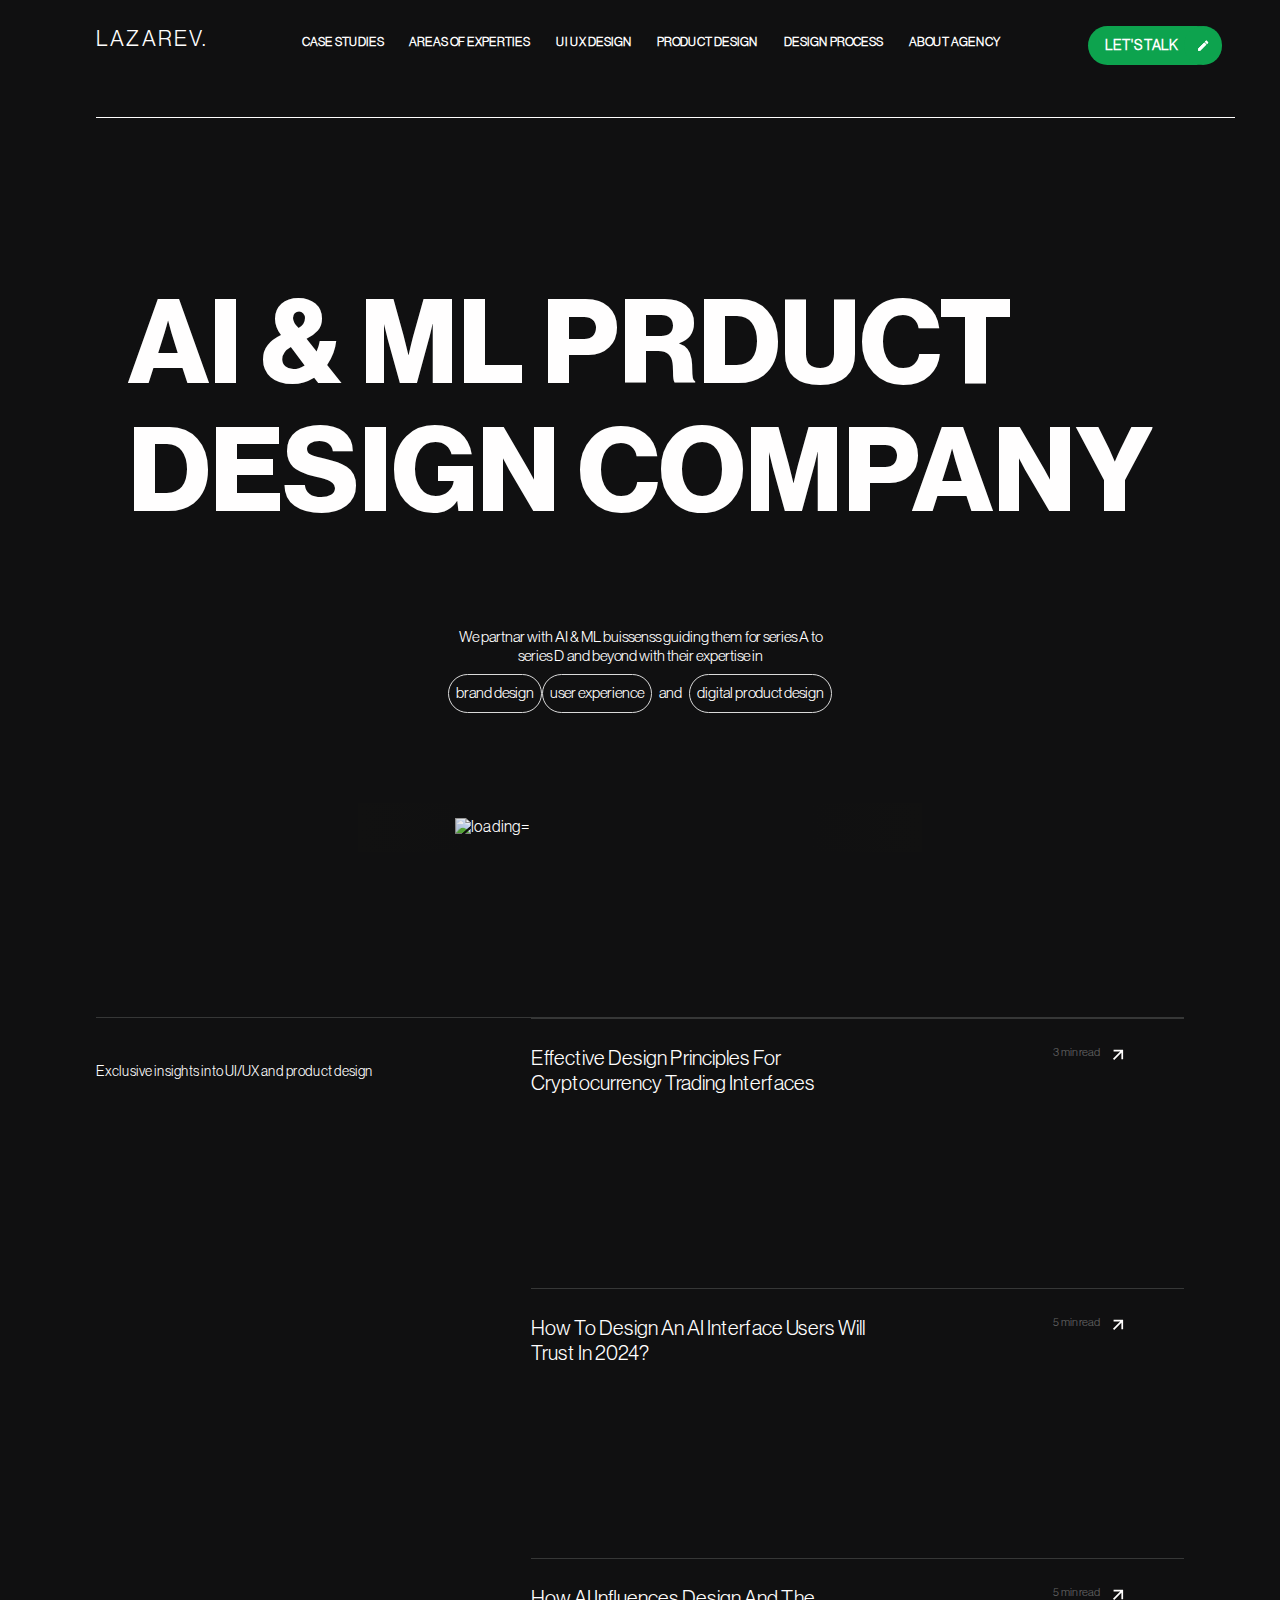
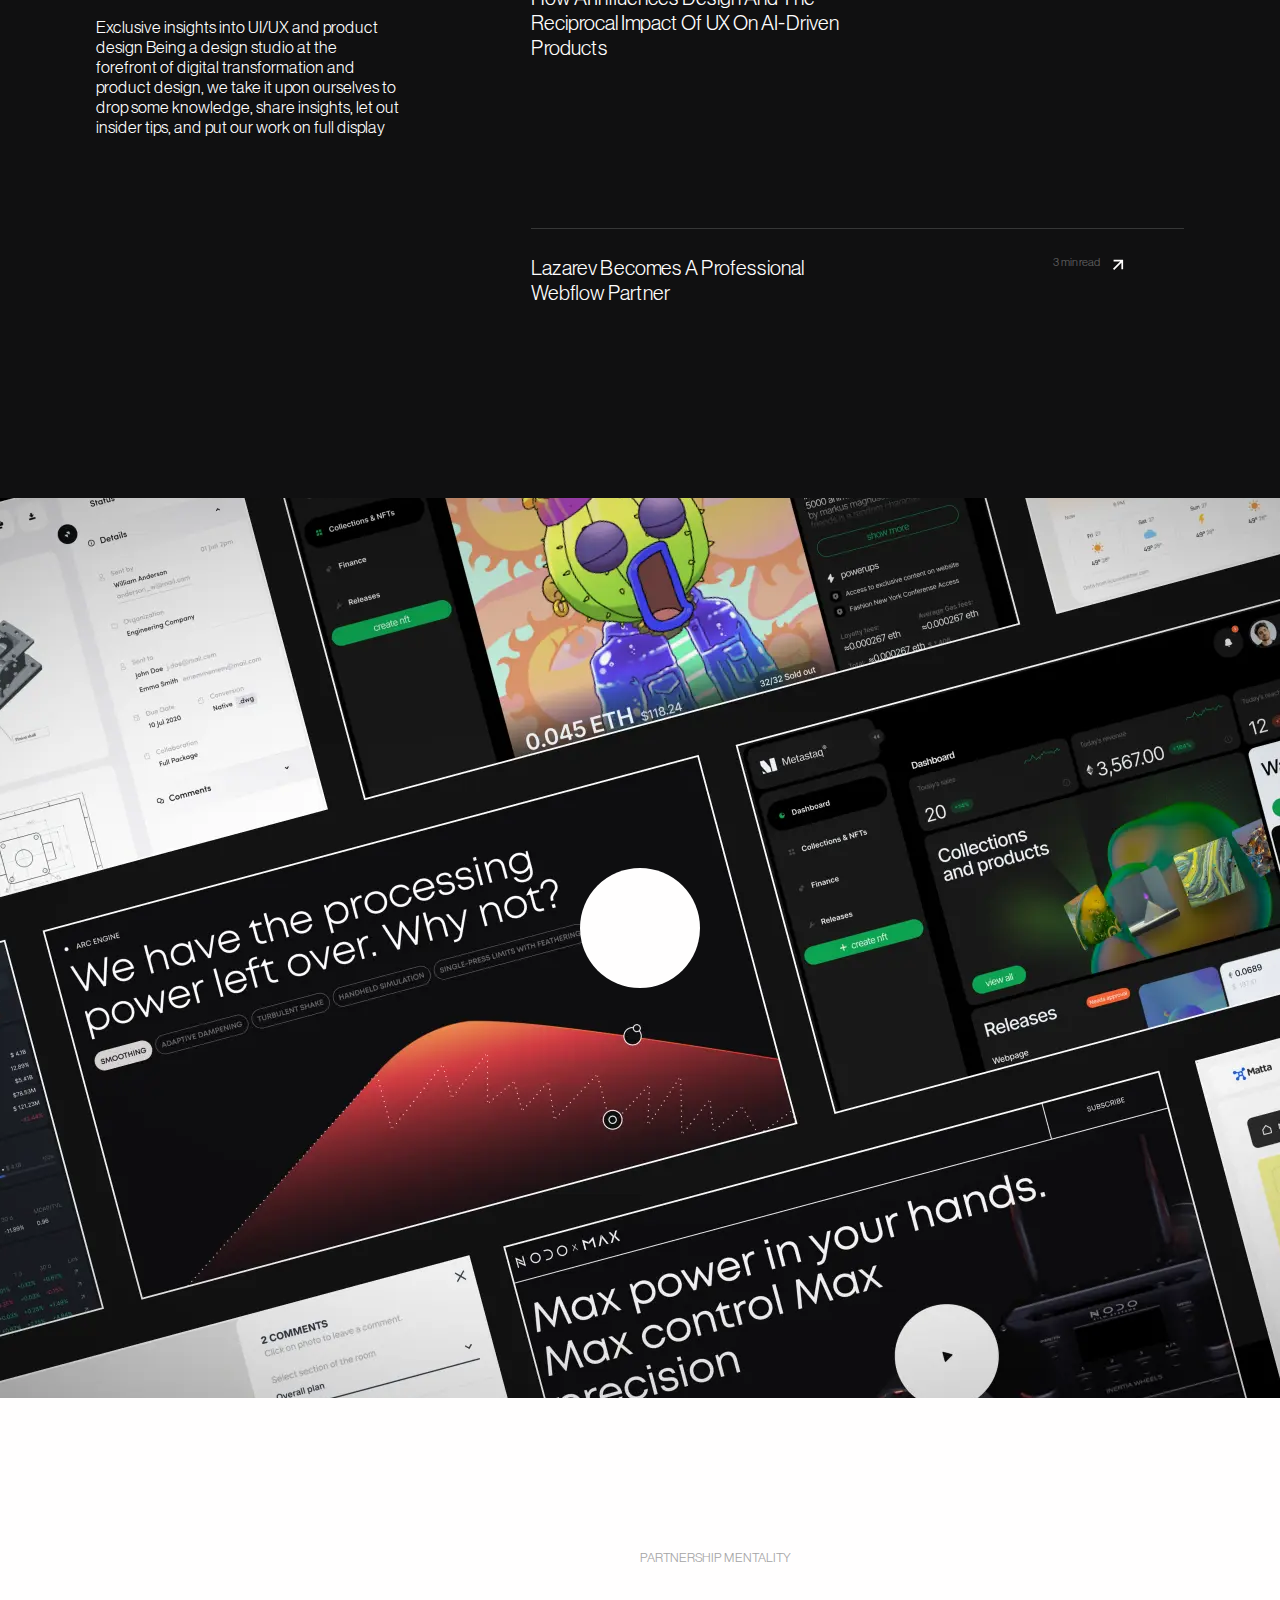
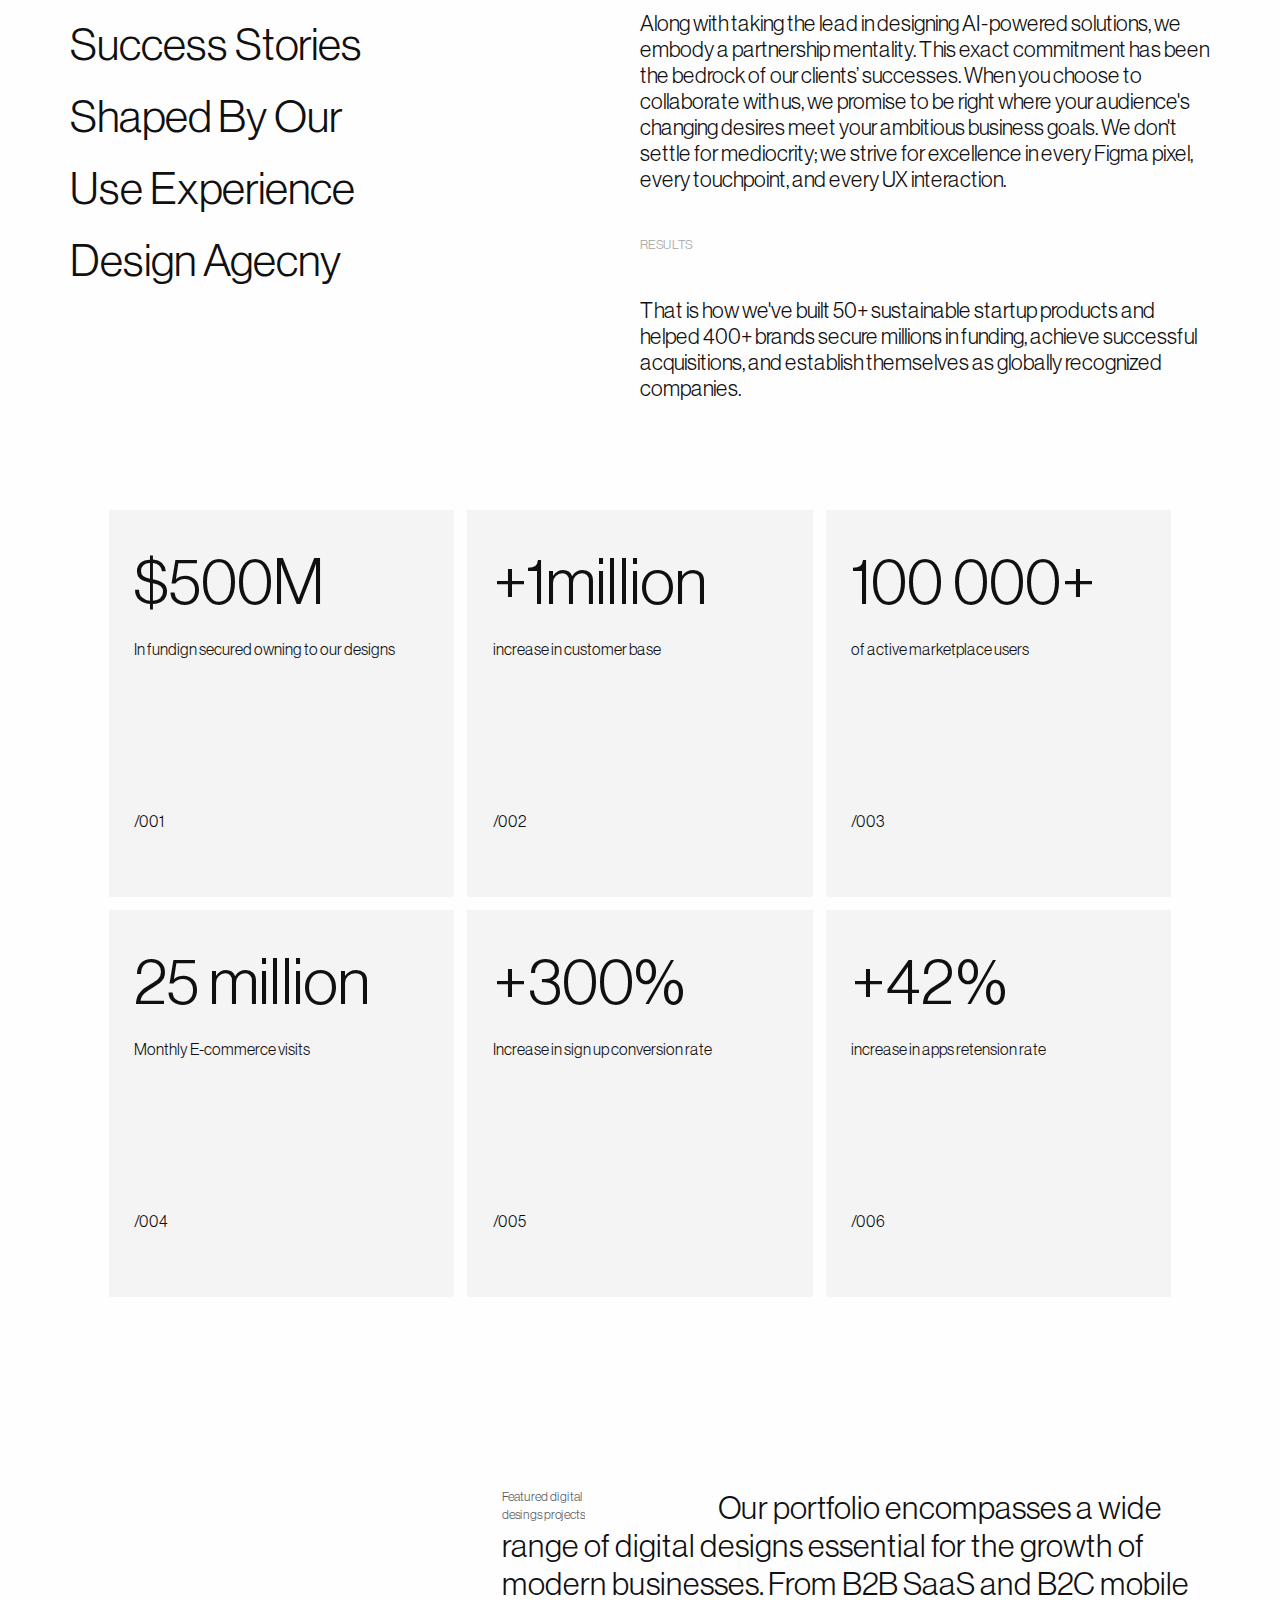
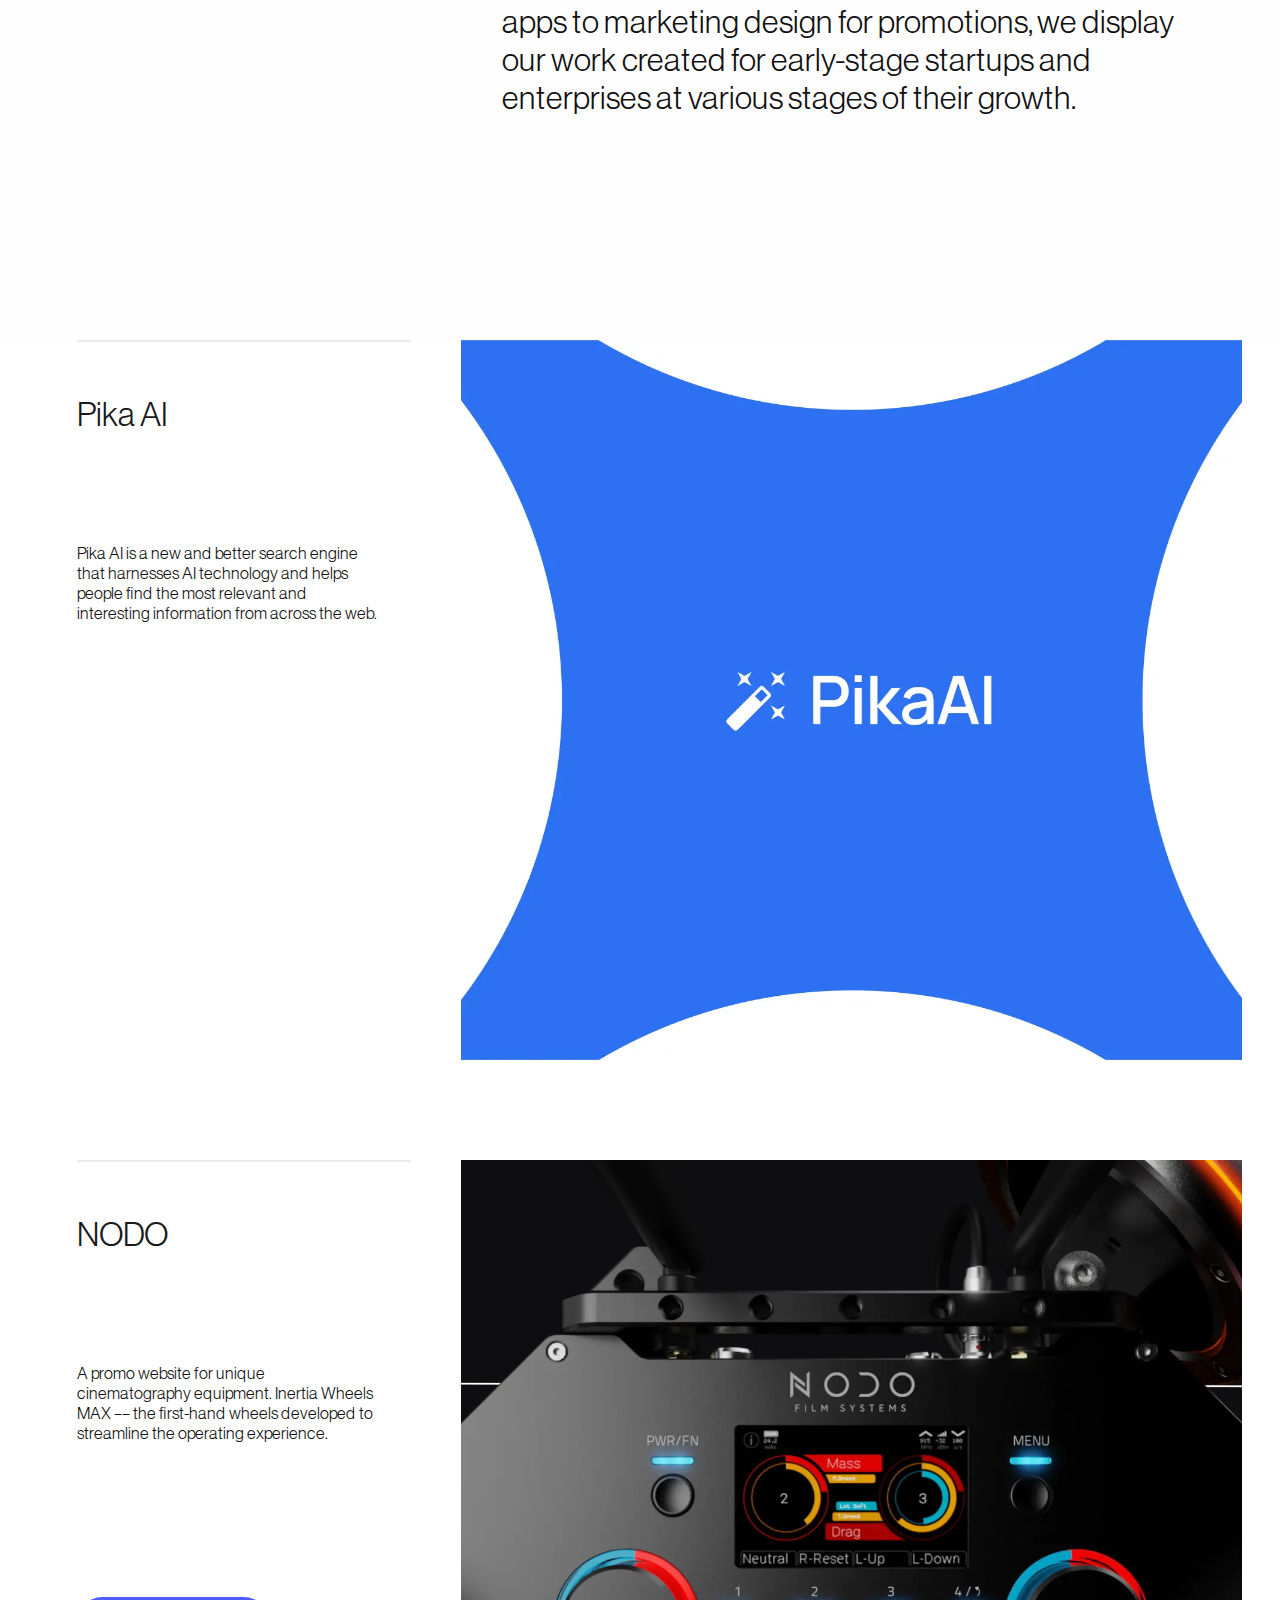
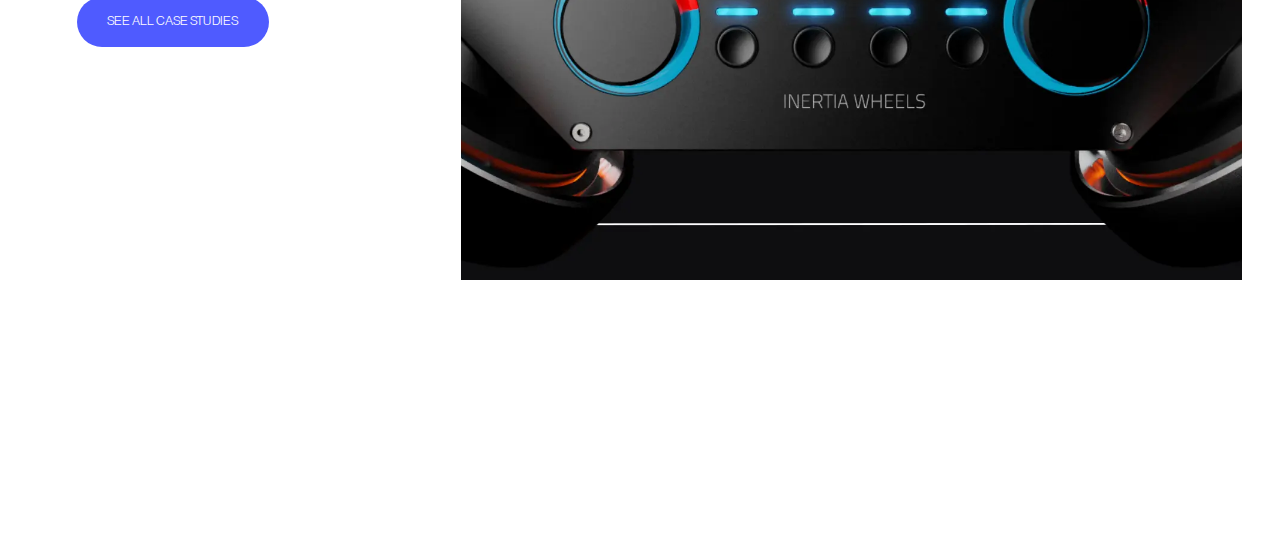
==== commit dd7e7dcf: "fix responsive" ====
--- a/index.html
+++ b/index.html
@@ -21,7 +21,7 @@
   <body>
     <!--* Header -->
     <header>
-      <nav>
+      <nav id="nav">
         <div class="logo">lazarev.</div>
         <div class="responsive-nav">
           <div class="nav-part2">
@@ -95,7 +95,6 @@
     <main id="main">
       <!-- *Page1 -->
       <section id="page1">
-        <!--* Main Heading -->
         <h1>
           AI & ML PR<svg
             id="svg"
@@ -221,9 +220,6 @@
               insights, let out insider tips, and put our work on full display
             </p>
           </div>
-
-          <!--* page2Right -->
-
           <div class="page2-right">
             <div class="image-effect-div">
               <h2>
@@ -441,8 +437,6 @@
             <img src="./Images/Pika Al.webp" alt="" />
             <video muted loop src="./videos/pika-cover-big.mp4"></video>
 
-            <!--* video cursor -->
-
             <div class="videoCursor1">
               <p>
                 view case <br />
@@ -475,7 +469,6 @@
               src="./videos/NODO Video.mp4"
             ></video>
 
-            <!--* video cursor -->
             <div class="videoCursor2">
               <p>
                 view case <br />
@@ -486,11 +479,11 @@
           </div>
         </div>
       </div>
-      <!-- <div class="footer">
-        <p>Lazerev. Product Design Agency</p>
+      <!-- <footer class="footer">
+        <p>Lazerev. Product Design</p>
         <p>All Right Reserved</p>
         <p>&copy;2024</p>
-      </div> -->
+      </footer> -->
     </main>
 
     <!-- todo Gsap Cdn for animations -->
--- a/lazarev.css
+++ b/lazarev.css
@@ -31,11 +31,7 @@
      src: url(/fonts/NeueHaasDisplayLight.ttf);
  }
 
-
-
-
-
-
+ 
  :root {
      --black: #101011;
      --white: #fffefe;
@@ -80,12 +76,6 @@
  .toggle-line2 {
      transform: translateY(-5.4px) rotate(-45deg);
  }
-
-
-
-
-
-
  nav {
      position: sticky;
      top: 0;
@@ -360,7 +350,7 @@
  }
 
  .page2-left {
-     width: 50%;
+     width: 40%;
      height: 80vh;
      display: flex;
      align-items: flex-start;
@@ -869,9 +859,9 @@
 
 
 
- /* .footer {
+  /* .footer {
      transform: translateY(100%);
-     height: 150px;
+     height: 100px;
      width: 100%;
      padding: 0vh 4vw;
      background-color: var(--black);
@@ -884,4 +874,4 @@
  .footer p {
      color: white;
      font-size: 3vmin;
- } */+ }  */--- a/responsive.css
+++ b/responsive.css
@@ -11,7 +11,7 @@
            height: 3rem;
            margin-left: 20vw;
        }
- 
+
        nav .homebtn::after {
            content: "";
            width: 0%;
@@ -19,6 +19,8 @@
        }
 
        nav {
+           position: fixed;
+           top: 0%;
            width: 100%;
            height: 8vh;
            padding: 1vw 6vw;
@@ -84,6 +86,7 @@
        }
 
        #page1 {
+           margin-top: 8vmax;
            width: 100%;
            min-height: 70vh;
            display: flex;
@@ -160,23 +163,18 @@
        }
 
        .page2-right {
-           height: 150vmax;
-           width: 100%;
+           width: 100%;
+           height: 100%;
        }
 
        .image-effect-div {
            padding: 5vmax 0vmin;
-           display: flex;
-           align-items: start;
            justify-content: end;
            flex-direction: column;
            width: 100%;
            height: 35vmax;
-           border-top: 1px solid var(--border-top-color);
            padding-top: 2vh;
-           transition: all ease .3s;
            position: relative;
-
        }
 
        .image-effect-div img {
@@ -193,20 +191,18 @@
        .page2-right h2 {
            font-size: 5vmin;
            font-weight: 500;
-           width: 160%;
-           margin-bottom: 2.5vmax;
+           width: 100%;
+           padding-right: 0px;
+           /* margin-bottom: 2.5vmax; */
        }
 
        .page2-right p {
            font-size: 3vmin;
-           width: 150%;
+           width: 100%;
        }
 
        .image-effect-div svg {
            width: 4vmin;
-           position: relative;
-           padding: 3px 0px 2px 2px;
-           transition: all ease-in .2s;
 
        }
 
@@ -221,9 +217,6 @@
        .arrow {
            width: 5vmin;
            height: 5vmin;
-           overflow: visible;
-           /* border: 1px solid white; */
-           border-radius: 50%;
            position: absolute;
            right: 7%;
            z-index: 9;
@@ -243,7 +236,6 @@
            align-items: center;
            justify-content: center;
            overflow: visible;
-           background-color: red;
        }
 
        .video-page-content img {
@@ -397,15 +389,14 @@
        }
 
        #page4 {
-           height: 300vmax;
+           height: fit-content;
            width: 100%;
        }
 
        .page4-section {
            padding: 0vh 3vw 0vh 3vw;
            width: 100%;
-           min-height: 100vh;
-           height: fit-content;
+           min-height: 80vh;
            flex-direction: column;
            gap: 50px;
        }
@@ -454,27 +445,11 @@
 
        #page4 .page4-image1 {
            width: 100%;
-           height: 120vh;
-           display: flex;
-           align-items: center;
-           justify-content: center;
-           position: relative;
-           z-index: 30;
-           transition: .8s transform cubic-bezier(.16, 1, .32, 1);
-
+           height: 100vh;
        }
 
        #page4 .page4-image2 {
            width: 100%;
-           height: 120vh;
-       }
-
-
-
-
-
-
-
-
-
+           height: 100vh;
+       }
    }